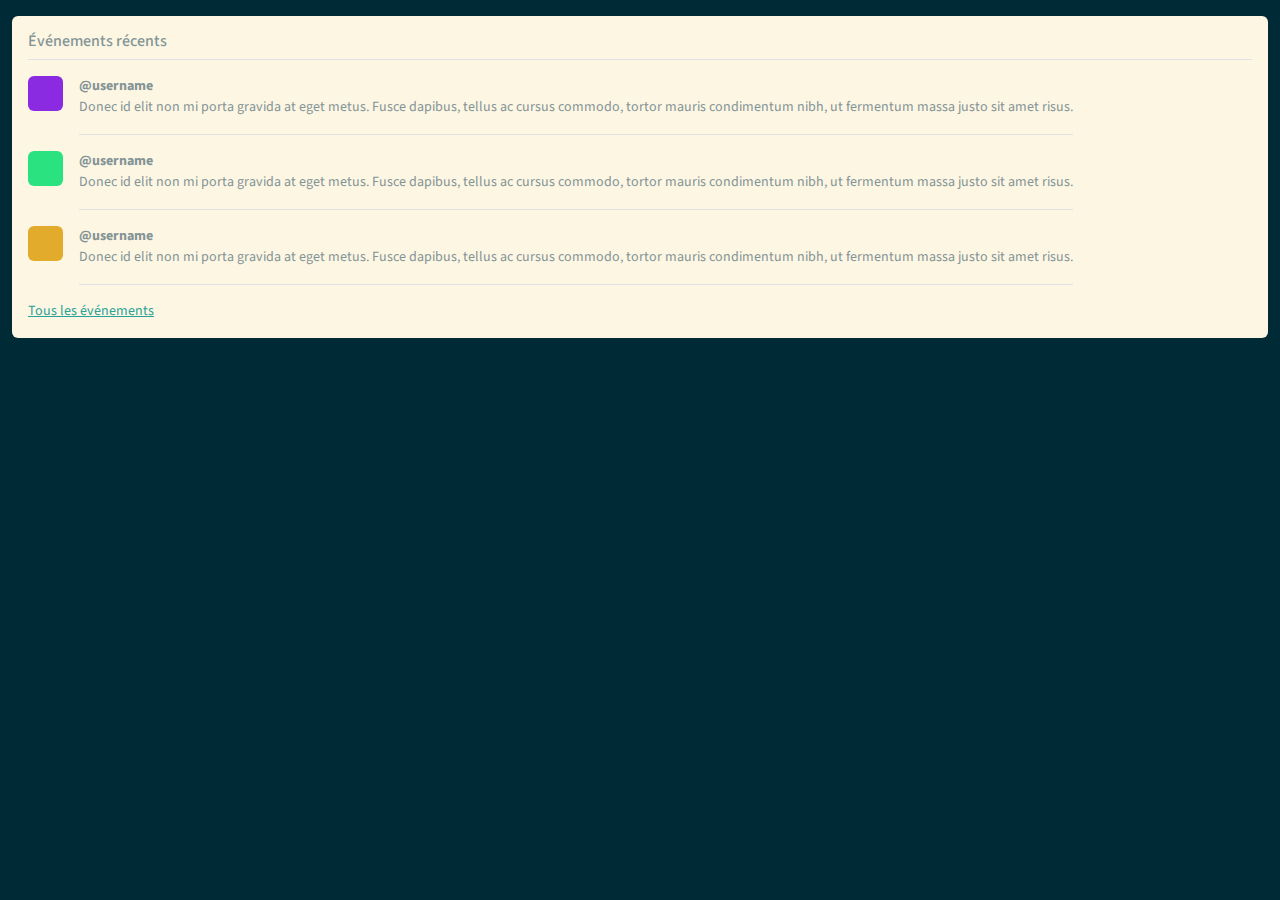
==== elements/cards_list_participents.html @ 17908b26 "card ok" ====
<!DOCTYPE html>
<html lang="fr">

<head>
  <meta charset="UTF-8">
  <meta http-equiv="X-UA-Compatible" content="IE=edge">
  <meta name="viewport" content="width=device-width, initial-scale=1.0">
  <link rel="stylesheet" href="../style.css">
  <title>Liste des participants</title>
</head>

<body>
  <div class="container-fluid">
    <div class="my-3 p-3 bg-light rounded box-shadow">
      <h6 class="border-bottom border-gray pb-2 mb-0">Événements récents</h6>
      <div class="media text-muted pt-3 d-flex">
        <div class="mr-2 rounded" style="width: 35px;height: 35px;background-color: blueviolet;">
        </div>
        <p class="media-body pb-3 mb-0 ms-3 small lh-125 border-bottom border-gray">
          <strong class="d-block text-gray-dark">@username</strong>
          Donec id elit non mi porta gravida at eget metus. Fusce dapibus, tellus ac cursus commodo, tortor mauris condimentum nibh, ut fermentum massa justo sit amet risus.
        </p>
      </div>
      <div class="media text-muted pt-3 d-flex">
        <div class="mr-2 rounded" style="width: 35px;height: 35px;background-color: rgb(43, 226, 128);">
        </div>
        <p class="media-body pb-3 mb-0 ms-3 small lh-125 border-bottom border-gray">
          <strong class="d-block text-gray-dark">@username</strong>
          Donec id elit non mi porta gravida at eget metus. Fusce dapibus, tellus ac cursus commodo, tortor mauris condimentum nibh, ut fermentum massa justo sit amet risus.
        </p>
      </div>
      <div class="media text-muted pt-3 d-flex">
        <div class="mr-2 rounded" style="width: 35px;height: 35px;background-color: rgb(226, 171, 43);">
        </div>
        <p class="media-body pb-3 mb-0 ms-3 small lh-125 border-bottom border-gray">
          <strong class="d-block text-gray-dark">@username</strong>
          Donec id elit non mi porta gravida at eget metus. Fusce dapibus, tellus ac cursus commodo, tortor mauris condimentum nibh, ut fermentum massa justo sit amet risus.
        </p>
      </div>
      <small class="d-block text-right mt-3">
        <a href="#">Tous les événements</a>
      </small>
    </div>
  </div>


  <script src="https://cdn.jsdelivr.net/npm/bootstrap@5.3.0-alpha1/dist/js/bootstrap.bundle.min.js"
    integrity="sha384-w76AqPfDkMBDXo30jS1Sgez6pr3x5MlQ1ZAGC+nuZB+EYdgRZgiwxhTBTkF7CXvN"
    crossorigin="anonymous"></script>
</body>

</html>
---- style.css ----
@charset "UTF-8";/*!
 * Bootswatch v5.2.3 (https://bootswatch.com)
 * Theme: solar
 * Copyright 2012-2022 Thomas Park
 * Licensed under MIT
 * Based on Bootstrap
*//*!
 * Bootstrap  v5.2.3 (https://getbootstrap.com/)
 * Copyright 2011-2022 The Bootstrap Authors
 * Copyright 2011-2022 Twitter, Inc.
 * Licensed under MIT (https://github.com/twbs/bootstrap/blob/main/LICENSE)
 */@import url(https://fonts.googleapis.com/css2?family=Source+Sans+Pro:wght@400;600;700&display=swap);:root{--bs-blue:#b58900;--bs-indigo:#6610f2;--bs-purple:#6f42c1;--bs-pink:#e83e8c;--bs-red:#d33682;--bs-orange:#fd7e14;--bs-yellow:#cb4b16;--bs-green:#2aa198;--bs-teal:#20c997;--bs-cyan:#268bd2;--bs-black:#000;--bs-white:#fff;--bs-gray:#839496;--bs-gray-dark:#073642;--bs-gray-100:#fdf6e3;--bs-gray-200:#eee8d5;--bs-gray-300:#dee2e6;--bs-gray-400:#ced4da;--bs-gray-500:#adb5bd;--bs-gray-600:#839496;--bs-gray-700:#495057;--bs-gray-800:#073642;--bs-gray-900:#002b36;--bs-primary:#b58900;--bs-secondary:#839496;--bs-success:#2aa198;--bs-info:#268bd2;--bs-warning:#cb4b16;--bs-danger:#d33682;--bs-light:#fdf6e3;--bs-dark:#073642;--bs-primary-rgb:181,137,0;--bs-secondary-rgb:131,148,150;--bs-success-rgb:42,161,152;--bs-info-rgb:38,139,210;--bs-warning-rgb:203,75,22;--bs-danger-rgb:211,54,130;--bs-light-rgb:253,246,227;--bs-dark-rgb:7,54,66;--bs-white-rgb:255,255,255;--bs-black-rgb:0,0,0;--bs-body-color-rgb:131,148,150;--bs-body-bg-rgb:0,43,54;--bs-font-sans-serif:"Source Sans Pro",-apple-system,BlinkMacSystemFont,"Segoe UI",Roboto,"Helvetica Neue",Arial,sans-serif,"Apple Color Emoji","Segoe UI Emoji","Segoe UI Symbol";--bs-font-monospace:SFMono-Regular,Menlo,Monaco,Consolas,"Liberation Mono","Courier New",monospace;--bs-gradient:linear-gradient(180deg, rgba(255, 255, 255, 0.15), rgba(255, 255, 255, 0));--bs-body-font-family:var(--bs-font-sans-serif);--bs-body-font-size:1rem;--bs-body-font-weight:400;--bs-body-line-height:1.5;--bs-body-color:#839496;--bs-body-bg:#002b36;--bs-border-width:1px;--bs-border-style:solid;--bs-border-color:#dee2e6;--bs-border-color-translucent:rgba(0, 0, 0, 0.175);--bs-border-radius:0.375rem;--bs-border-radius-sm:0.25rem;--bs-border-radius-lg:0.5rem;--bs-border-radius-xl:1rem;--bs-border-radius-2xl:2rem;--bs-border-radius-pill:50rem;--bs-link-color:#2aa198;--bs-link-hover-color:#2aa198;--bs-code-color:#e83e8c;--bs-highlight-bg:#f5dbd0}*,::after,::before{box-sizing:border-box}@media (prefers-reduced-motion:no-preference){:root{scroll-behavior:smooth}}body{margin:0;font-family:var(--bs-body-font-family);font-size:var(--bs-body-font-size);font-weight:var(--bs-body-font-weight);line-height:var(--bs-body-line-height);color:var(--bs-body-color);text-align:var(--bs-body-text-align);background-color:var(--bs-body-bg);-webkit-text-size-adjust:100%;-webkit-tap-highlight-color:transparent}hr{margin:1rem 0;color:inherit;border:0;border-top:1px solid;opacity:.25}.h1,.h2,.h3,.h4,.h5,.h6,h1,h2,h3,h4,h5,h6{margin-top:0;margin-bottom:.5rem;font-weight:500;line-height:1.2}.h1,h1{font-size:calc(1.375rem + 1.5vw)}@media (min-width:1200px){.h1,h1{font-size:2.5rem}}.h2,h2{font-size:calc(1.325rem + .9vw)}@media (min-width:1200px){.h2,h2{font-size:2rem}}.h3,h3{font-size:calc(1.3rem + .6vw)}@media (min-width:1200px){.h3,h3{font-size:1.75rem}}.h4,h4{font-size:calc(1.275rem + .3vw)}@media (min-width:1200px){.h4,h4{font-size:1.5rem}}.h5,h5{font-size:1.25rem}.h6,h6{font-size:1rem}p{margin-top:0;margin-bottom:1rem}abbr[title]{-webkit-text-decoration:underline dotted;text-decoration:underline dotted;cursor:help;-webkit-text-decoration-skip-ink:none;text-decoration-skip-ink:none}address{margin-bottom:1rem;font-style:normal;line-height:inherit}ol,ul{padding-left:2rem}dl,ol,ul{margin-top:0;margin-bottom:1rem}ol ol,ol ul,ul ol,ul ul{margin-bottom:0}dt{font-weight:700}dd{margin-bottom:.5rem;margin-left:0}blockquote{margin:0 0 1rem}b,strong{font-weight:bolder}.small,small{font-size:.875em}.mark,mark{padding:.1875em;background-color:var(--bs-highlight-bg)}sub,sup{position:relative;font-size:.75em;line-height:0;vertical-align:baseline}sub{bottom:-.25em}sup{top:-.5em}a{color:var(--bs-link-color);text-decoration:underline}a:hover{color:var(--bs-link-hover-color)}a:not([href]):not([class]),a:not([href]):not([class]):hover{color:inherit;text-decoration:none}code,kbd,pre,samp{font-family:var(--bs-font-monospace);font-size:1em}pre{display:block;margin-top:0;margin-bottom:1rem;overflow:auto;font-size:.875em;color:inherit}pre code{font-size:inherit;color:inherit;word-break:normal}code{font-size:.875em;color:var(--bs-code-color);word-wrap:break-word}a>code{color:inherit}kbd{padding:.1875rem .375rem;font-size:.875em;color:var(--bs-body-bg);background-color:var(--bs-body-color);border-radius:.25rem}kbd kbd{padding:0;font-size:1em}figure{margin:0 0 1rem}img,svg{vertical-align:middle}table{caption-side:bottom;border-collapse:collapse}caption{padding-top:.5rem;padding-bottom:.5rem;color:#839496;text-align:left}th{text-align:inherit;text-align:-webkit-match-parent}tbody,td,tfoot,th,thead,tr{border-color:inherit;border-style:solid;border-width:0}label{display:inline-block}button{border-radius:0}button:focus:not(:focus-visible){outline:0}button,input,optgroup,select,textarea{margin:0;font-family:inherit;font-size:inherit;line-height:inherit}button,select{text-transform:none}[role=button]{cursor:pointer}select{word-wrap:normal}select:disabled{opacity:1}[list]:not([type=date]):not([type=datetime-local]):not([type=month]):not([type=week]):not([type=time])::-webkit-calendar-picker-indicator{display:none!important}[type=button],[type=reset],[type=submit],button{-webkit-appearance:button}[type=button]:not(:disabled),[type=reset]:not(:disabled),[type=submit]:not(:disabled),button:not(:disabled){cursor:pointer}::-moz-focus-inner{padding:0;border-style:none}textarea{resize:vertical}fieldset{min-width:0;padding:0;margin:0;border:0}legend{float:left;width:100%;padding:0;margin-bottom:.5rem;font-size:calc(1.275rem + .3vw);line-height:inherit}@media (min-width:1200px){legend{font-size:1.5rem}}legend+*{clear:left}::-webkit-datetime-edit-day-field,::-webkit-datetime-edit-fields-wrapper,::-webkit-datetime-edit-hour-field,::-webkit-datetime-edit-minute,::-webkit-datetime-edit-month-field,::-webkit-datetime-edit-text,::-webkit-datetime-edit-year-field{padding:0}::-webkit-inner-spin-button{height:auto}[type=search]{outline-offset:-2px;-webkit-appearance:textfield}::-webkit-search-decoration{-webkit-appearance:none}::-webkit-color-swatch-wrapper{padding:0}::-webkit-file-upload-button{font:inherit;-webkit-appearance:button}::file-selector-button{font:inherit;-webkit-appearance:button}output{display:inline-block}iframe{border:0}summary{display:list-item;cursor:pointer}progress{vertical-align:baseline}[hidden]{display:none!important}.lead{font-size:1.25rem;font-weight:300}.display-1{font-size:calc(1.625rem + 4.5vw);font-weight:300;line-height:1.2}@media (min-width:1200px){.display-1{font-size:5rem}}.display-2{font-size:calc(1.575rem + 3.9vw);font-weight:300;line-height:1.2}@media (min-width:1200px){.display-2{font-size:4.5rem}}.display-3{font-size:calc(1.525rem + 3.3vw);font-weight:300;line-height:1.2}@media (min-width:1200px){.display-3{font-size:4rem}}.display-4{font-size:calc(1.475rem + 2.7vw);font-weight:300;line-height:1.2}@media (min-width:1200px){.display-4{font-size:3.5rem}}.display-5{font-size:calc(1.425rem + 2.1vw);font-weight:300;line-height:1.2}@media (min-width:1200px){.display-5{font-size:3rem}}.display-6{font-size:calc(1.375rem + 1.5vw);font-weight:300;line-height:1.2}@media (min-width:1200px){.display-6{font-size:2.5rem}}.list-unstyled{padding-left:0;list-style:none}.list-inline{padding-left:0;list-style:none}.list-inline-item{display:inline-block}.list-inline-item:not(:last-child){margin-right:.5rem}.initialism{font-size:.875em;text-transform:uppercase}.blockquote{margin-bottom:1rem;font-size:1.25rem}.blockquote>:last-child{margin-bottom:0}.blockquote-footer{margin-top:-1rem;margin-bottom:1rem;font-size:.875em;color:#839496}.blockquote-footer::before{content:"— "}.img-fluid{max-width:100%;height:auto}.img-thumbnail{padding:.25rem;background-color:#002b36;border:1px solid var(--bs-border-color);border-radius:.375rem;max-width:100%;height:auto}.figure{display:inline-block}.figure-img{margin-bottom:.5rem;line-height:1}.figure-caption{font-size:.875em;color:#839496}.container,.container-fluid,.container-lg,.container-md,.container-sm,.container-xl,.container-xxl{--bs-gutter-x:1.5rem;--bs-gutter-y:0;width:100%;padding-right:calc(var(--bs-gutter-x) * .5);padding-left:calc(var(--bs-gutter-x) * .5);margin-right:auto;margin-left:auto}@media (min-width:576px){.container,.container-sm{max-width:540px}}@media (min-width:768px){.container,.container-md,.container-sm{max-width:720px}}@media (min-width:992px){.container,.container-lg,.container-md,.container-sm{max-width:960px}}@media (min-width:1200px){.container,.container-lg,.container-md,.container-sm,.container-xl{max-width:1140px}}@media (min-width:1400px){.container,.container-lg,.container-md,.container-sm,.container-xl,.container-xxl{max-width:1320px}}.row{--bs-gutter-x:1.5rem;--bs-gutter-y:0;display:flex;flex-wrap:wrap;margin-top:calc(-1 * var(--bs-gutter-y));margin-right:calc(-.5 * var(--bs-gutter-x));margin-left:calc(-.5 * var(--bs-gutter-x))}.row>*{flex-shrink:0;width:100%;max-width:100%;padding-right:calc(var(--bs-gutter-x) * .5);padding-left:calc(var(--bs-gutter-x) * .5);margin-top:var(--bs-gutter-y)}.col{flex:1 0 0%}.row-cols-auto>*{flex:0 0 auto;width:auto}.row-cols-1>*{flex:0 0 auto;width:100%}.row-cols-2>*{flex:0 0 auto;width:50%}.row-cols-3>*{flex:0 0 auto;width:33.3333333333%}.row-cols-4>*{flex:0 0 auto;width:25%}.row-cols-5>*{flex:0 0 auto;width:20%}.row-cols-6>*{flex:0 0 auto;width:16.6666666667%}.col-auto{flex:0 0 auto;width:auto}.col-1{flex:0 0 auto;width:8.33333333%}.col-2{flex:0 0 auto;width:16.66666667%}.col-3{flex:0 0 auto;width:25%}.col-4{flex:0 0 auto;width:33.33333333%}.col-5{flex:0 0 auto;width:41.66666667%}.col-6{flex:0 0 auto;width:50%}.col-7{flex:0 0 auto;width:58.33333333%}.col-8{flex:0 0 auto;width:66.66666667%}.col-9{flex:0 0 auto;width:75%}.col-10{flex:0 0 auto;width:83.33333333%}.col-11{flex:0 0 auto;width:91.66666667%}.col-12{flex:0 0 auto;width:100%}.offset-1{margin-left:8.33333333%}.offset-2{margin-left:16.66666667%}.offset-3{margin-left:25%}.offset-4{margin-left:33.33333333%}.offset-5{margin-left:41.66666667%}.offset-6{margin-left:50%}.offset-7{margin-left:58.33333333%}.offset-8{margin-left:66.66666667%}.offset-9{margin-left:75%}.offset-10{margin-left:83.33333333%}.offset-11{margin-left:91.66666667%}.g-0,.gx-0{--bs-gutter-x:0}.g-0,.gy-0{--bs-gutter-y:0}.g-1,.gx-1{--bs-gutter-x:0.25rem}.g-1,.gy-1{--bs-gutter-y:0.25rem}.g-2,.gx-2{--bs-gutter-x:0.5rem}.g-2,.gy-2{--bs-gutter-y:0.5rem}.g-3,.gx-3{--bs-gutter-x:1rem}.g-3,.gy-3{--bs-gutter-y:1rem}.g-4,.gx-4{--bs-gutter-x:1.5rem}.g-4,.gy-4{--bs-gutter-y:1.5rem}.g-5,.gx-5{--bs-gutter-x:3rem}.g-5,.gy-5{--bs-gutter-y:3rem}@media (min-width:576px){.col-sm{flex:1 0 0%}.row-cols-sm-auto>*{flex:0 0 auto;width:auto}.row-cols-sm-1>*{flex:0 0 auto;width:100%}.row-cols-sm-2>*{flex:0 0 auto;width:50%}.row-cols-sm-3>*{flex:0 0 auto;width:33.3333333333%}.row-cols-sm-4>*{flex:0 0 auto;width:25%}.row-cols-sm-5>*{flex:0 0 auto;width:20%}.row-cols-sm-6>*{flex:0 0 auto;width:16.6666666667%}.col-sm-auto{flex:0 0 auto;width:auto}.col-sm-1{flex:0 0 auto;width:8.33333333%}.col-sm-2{flex:0 0 auto;width:16.66666667%}.col-sm-3{flex:0 0 auto;width:25%}.col-sm-4{flex:0 0 auto;width:33.33333333%}.col-sm-5{flex:0 0 auto;width:41.66666667%}.col-sm-6{flex:0 0 auto;width:50%}.col-sm-7{flex:0 0 auto;width:58.33333333%}.col-sm-8{flex:0 0 auto;width:66.66666667%}.col-sm-9{flex:0 0 auto;width:75%}.col-sm-10{flex:0 0 auto;width:83.33333333%}.col-sm-11{flex:0 0 auto;width:91.66666667%}.col-sm-12{flex:0 0 auto;width:100%}.offset-sm-0{margin-left:0}.offset-sm-1{margin-left:8.33333333%}.offset-sm-2{margin-left:16.66666667%}.offset-sm-3{margin-left:25%}.offset-sm-4{margin-left:33.33333333%}.offset-sm-5{margin-left:41.66666667%}.offset-sm-6{margin-left:50%}.offset-sm-7{margin-left:58.33333333%}.offset-sm-8{margin-left:66.66666667%}.offset-sm-9{margin-left:75%}.offset-sm-10{margin-left:83.33333333%}.offset-sm-11{margin-left:91.66666667%}.g-sm-0,.gx-sm-0{--bs-gutter-x:0}.g-sm-0,.gy-sm-0{--bs-gutter-y:0}.g-sm-1,.gx-sm-1{--bs-gutter-x:0.25rem}.g-sm-1,.gy-sm-1{--bs-gutter-y:0.25rem}.g-sm-2,.gx-sm-2{--bs-gutter-x:0.5rem}.g-sm-2,.gy-sm-2{--bs-gutter-y:0.5rem}.g-sm-3,.gx-sm-3{--bs-gutter-x:1rem}.g-sm-3,.gy-sm-3{--bs-gutter-y:1rem}.g-sm-4,.gx-sm-4{--bs-gutter-x:1.5rem}.g-sm-4,.gy-sm-4{--bs-gutter-y:1.5rem}.g-sm-5,.gx-sm-5{--bs-gutter-x:3rem}.g-sm-5,.gy-sm-5{--bs-gutter-y:3rem}}@media (min-width:768px){.col-md{flex:1 0 0%}.row-cols-md-auto>*{flex:0 0 auto;width:auto}.row-cols-md-1>*{flex:0 0 auto;width:100%}.row-cols-md-2>*{flex:0 0 auto;width:50%}.row-cols-md-3>*{flex:0 0 auto;width:33.3333333333%}.row-cols-md-4>*{flex:0 0 auto;width:25%}.row-cols-md-5>*{flex:0 0 auto;width:20%}.row-cols-md-6>*{flex:0 0 auto;width:16.6666666667%}.col-md-auto{flex:0 0 auto;width:auto}.col-md-1{flex:0 0 auto;width:8.33333333%}.col-md-2{flex:0 0 auto;width:16.66666667%}.col-md-3{flex:0 0 auto;width:25%}.col-md-4{flex:0 0 auto;width:33.33333333%}.col-md-5{flex:0 0 auto;width:41.66666667%}.col-md-6{flex:0 0 auto;width:50%}.col-md-7{flex:0 0 auto;width:58.33333333%}.col-md-8{flex:0 0 auto;width:66.66666667%}.col-md-9{flex:0 0 auto;width:75%}.col-md-10{flex:0 0 auto;width:83.33333333%}.col-md-11{flex:0 0 auto;width:91.66666667%}.col-md-12{flex:0 0 auto;width:100%}.offset-md-0{margin-left:0}.offset-md-1{margin-left:8.33333333%}.offset-md-2{margin-left:16.66666667%}.offset-md-3{margin-left:25%}.offset-md-4{margin-left:33.33333333%}.offset-md-5{margin-left:41.66666667%}.offset-md-6{margin-left:50%}.offset-md-7{margin-left:58.33333333%}.offset-md-8{margin-left:66.66666667%}.offset-md-9{margin-left:75%}.offset-md-10{margin-left:83.33333333%}.offset-md-11{margin-left:91.66666667%}.g-md-0,.gx-md-0{--bs-gutter-x:0}.g-md-0,.gy-md-0{--bs-gutter-y:0}.g-md-1,.gx-md-1{--bs-gutter-x:0.25rem}.g-md-1,.gy-md-1{--bs-gutter-y:0.25rem}.g-md-2,.gx-md-2{--bs-gutter-x:0.5rem}.g-md-2,.gy-md-2{--bs-gutter-y:0.5rem}.g-md-3,.gx-md-3{--bs-gutter-x:1rem}.g-md-3,.gy-md-3{--bs-gutter-y:1rem}.g-md-4,.gx-md-4{--bs-gutter-x:1.5rem}.g-md-4,.gy-md-4{--bs-gutter-y:1.5rem}.g-md-5,.gx-md-5{--bs-gutter-x:3rem}.g-md-5,.gy-md-5{--bs-gutter-y:3rem}}@media (min-width:992px){.col-lg{flex:1 0 0%}.row-cols-lg-auto>*{flex:0 0 auto;width:auto}.row-cols-lg-1>*{flex:0 0 auto;width:100%}.row-cols-lg-2>*{flex:0 0 auto;width:50%}.row-cols-lg-3>*{flex:0 0 auto;width:33.3333333333%}.row-cols-lg-4>*{flex:0 0 auto;width:25%}.row-cols-lg-5>*{flex:0 0 auto;width:20%}.row-cols-lg-6>*{flex:0 0 auto;width:16.6666666667%}.col-lg-auto{flex:0 0 auto;width:auto}.col-lg-1{flex:0 0 auto;width:8.33333333%}.col-lg-2{flex:0 0 auto;width:16.66666667%}.col-lg-3{flex:0 0 auto;width:25%}.col-lg-4{flex:0 0 auto;width:33.33333333%}.col-lg-5{flex:0 0 auto;width:41.66666667%}.col-lg-6{flex:0 0 auto;width:50%}.col-lg-7{flex:0 0 auto;width:58.33333333%}.col-lg-8{flex:0 0 auto;width:66.66666667%}.col-lg-9{flex:0 0 auto;width:75%}.col-lg-10{flex:0 0 auto;width:83.33333333%}.col-lg-11{flex:0 0 auto;width:91.66666667%}.col-lg-12{flex:0 0 auto;width:100%}.offset-lg-0{margin-left:0}.offset-lg-1{margin-left:8.33333333%}.offset-lg-2{margin-left:16.66666667%}.offset-lg-3{margin-left:25%}.offset-lg-4{margin-left:33.33333333%}.offset-lg-5{margin-left:41.66666667%}.offset-lg-6{margin-left:50%}.offset-lg-7{margin-left:58.33333333%}.offset-lg-8{margin-left:66.66666667%}.offset-lg-9{margin-left:75%}.offset-lg-10{margin-left:83.33333333%}.offset-lg-11{margin-left:91.66666667%}.g-lg-0,.gx-lg-0{--bs-gutter-x:0}.g-lg-0,.gy-lg-0{--bs-gutter-y:0}.g-lg-1,.gx-lg-1{--bs-gutter-x:0.25rem}.g-lg-1,.gy-lg-1{--bs-gutter-y:0.25rem}.g-lg-2,.gx-lg-2{--bs-gutter-x:0.5rem}.g-lg-2,.gy-lg-2{--bs-gutter-y:0.5rem}.g-lg-3,.gx-lg-3{--bs-gutter-x:1rem}.g-lg-3,.gy-lg-3{--bs-gutter-y:1rem}.g-lg-4,.gx-lg-4{--bs-gutter-x:1.5rem}.g-lg-4,.gy-lg-4{--bs-gutter-y:1.5rem}.g-lg-5,.gx-lg-5{--bs-gutter-x:3rem}.g-lg-5,.gy-lg-5{--bs-gutter-y:3rem}}@media (min-width:1200px){.col-xl{flex:1 0 0%}.row-cols-xl-auto>*{flex:0 0 auto;width:auto}.row-cols-xl-1>*{flex:0 0 auto;width:100%}.row-cols-xl-2>*{flex:0 0 auto;width:50%}.row-cols-xl-3>*{flex:0 0 auto;width:33.3333333333%}.row-cols-xl-4>*{flex:0 0 auto;width:25%}.row-cols-xl-5>*{flex:0 0 auto;width:20%}.row-cols-xl-6>*{flex:0 0 auto;width:16.6666666667%}.col-xl-auto{flex:0 0 auto;width:auto}.col-xl-1{flex:0 0 auto;width:8.33333333%}.col-xl-2{flex:0 0 auto;width:16.66666667%}.col-xl-3{flex:0 0 auto;width:25%}.col-xl-4{flex:0 0 auto;width:33.33333333%}.col-xl-5{flex:0 0 auto;width:41.66666667%}.col-xl-6{flex:0 0 auto;width:50%}.col-xl-7{flex:0 0 auto;width:58.33333333%}.col-xl-8{flex:0 0 auto;width:66.66666667%}.col-xl-9{flex:0 0 auto;width:75%}.col-xl-10{flex:0 0 auto;width:83.33333333%}.col-xl-11{flex:0 0 auto;width:91.66666667%}.col-xl-12{flex:0 0 auto;width:100%}.offset-xl-0{margin-left:0}.offset-xl-1{margin-left:8.33333333%}.offset-xl-2{margin-left:16.66666667%}.offset-xl-3{margin-left:25%}.offset-xl-4{margin-left:33.33333333%}.offset-xl-5{margin-left:41.66666667%}.offset-xl-6{margin-left:50%}.offset-xl-7{margin-left:58.33333333%}.offset-xl-8{margin-left:66.66666667%}.offset-xl-9{margin-left:75%}.offset-xl-10{margin-left:83.33333333%}.offset-xl-11{margin-left:91.66666667%}.g-xl-0,.gx-xl-0{--bs-gutter-x:0}.g-xl-0,.gy-xl-0{--bs-gutter-y:0}.g-xl-1,.gx-xl-1{--bs-gutter-x:0.25rem}.g-xl-1,.gy-xl-1{--bs-gutter-y:0.25rem}.g-xl-2,.gx-xl-2{--bs-gutter-x:0.5rem}.g-xl-2,.gy-xl-2{--bs-gutter-y:0.5rem}.g-xl-3,.gx-xl-3{--bs-gutter-x:1rem}.g-xl-3,.gy-xl-3{--bs-gutter-y:1rem}.g-xl-4,.gx-xl-4{--bs-gutter-x:1.5rem}.g-xl-4,.gy-xl-4{--bs-gutter-y:1.5rem}.g-xl-5,.gx-xl-5{--bs-gutter-x:3rem}.g-xl-5,.gy-xl-5{--bs-gutter-y:3rem}}@media (min-width:1400px){.col-xxl{flex:1 0 0%}.row-cols-xxl-auto>*{flex:0 0 auto;width:auto}.row-cols-xxl-1>*{flex:0 0 auto;width:100%}.row-cols-xxl-2>*{flex:0 0 auto;width:50%}.row-cols-xxl-3>*{flex:0 0 auto;width:33.3333333333%}.row-cols-xxl-4>*{flex:0 0 auto;width:25%}.row-cols-xxl-5>*{flex:0 0 auto;width:20%}.row-cols-xxl-6>*{flex:0 0 auto;width:16.6666666667%}.col-xxl-auto{flex:0 0 auto;width:auto}.col-xxl-1{flex:0 0 auto;width:8.33333333%}.col-xxl-2{flex:0 0 auto;width:16.66666667%}.col-xxl-3{flex:0 0 auto;width:25%}.col-xxl-4{flex:0 0 auto;width:33.33333333%}.col-xxl-5{flex:0 0 auto;width:41.66666667%}.col-xxl-6{flex:0 0 auto;width:50%}.col-xxl-7{flex:0 0 auto;width:58.33333333%}.col-xxl-8{flex:0 0 auto;width:66.66666667%}.col-xxl-9{flex:0 0 auto;width:75%}.col-xxl-10{flex:0 0 auto;width:83.33333333%}.col-xxl-11{flex:0 0 auto;width:91.66666667%}.col-xxl-12{flex:0 0 auto;width:100%}.offset-xxl-0{margin-left:0}.offset-xxl-1{margin-left:8.33333333%}.offset-xxl-2{margin-left:16.66666667%}.offset-xxl-3{margin-left:25%}.offset-xxl-4{margin-left:33.33333333%}.offset-xxl-5{margin-left:41.66666667%}.offset-xxl-6{margin-left:50%}.offset-xxl-7{margin-left:58.33333333%}.offset-xxl-8{margin-left:66.66666667%}.offset-xxl-9{margin-left:75%}.offset-xxl-10{margin-left:83.33333333%}.offset-xxl-11{margin-left:91.66666667%}.g-xxl-0,.gx-xxl-0{--bs-gutter-x:0}.g-xxl-0,.gy-xxl-0{--bs-gutter-y:0}.g-xxl-1,.gx-xxl-1{--bs-gutter-x:0.25rem}.g-xxl-1,.gy-xxl-1{--bs-gutter-y:0.25rem}.g-xxl-2,.gx-xxl-2{--bs-gutter-x:0.5rem}.g-xxl-2,.gy-xxl-2{--bs-gutter-y:0.5rem}.g-xxl-3,.gx-xxl-3{--bs-gutter-x:1rem}.g-xxl-3,.gy-xxl-3{--bs-gutter-y:1rem}.g-xxl-4,.gx-xxl-4{--bs-gutter-x:1.5rem}.g-xxl-4,.gy-xxl-4{--bs-gutter-y:1.5rem}.g-xxl-5,.gx-xxl-5{--bs-gutter-x:3rem}.g-xxl-5,.gy-xxl-5{--bs-gutter-y:3rem}}.table{--bs-table-color:var(--bs-body-color);--bs-table-bg:transparent;--bs-table-border-color:#073642;--bs-table-accent-bg:rgba(255, 255, 255, 0.05);--bs-table-striped-color:var(--bs-body-color);--bs-table-striped-bg:rgba(0, 0, 0, 0.05);--bs-table-active-color:var(--bs-body-color);--bs-table-active-bg:rgba(0, 0, 0, 0.1);--bs-table-hover-color:var(--bs-body-color);--bs-table-hover-bg:rgba(255, 255, 255, 0.075);width:100%;margin-bottom:1rem;color:var(--bs-table-color);vertical-align:top;border-color:var(--bs-table-border-color)}.table>:not(caption)>*>*{padding:.5rem .5rem;background-color:var(--bs-table-bg);border-bottom-width:1px;box-shadow:inset 0 0 0 9999px var(--bs-table-accent-bg)}.table>tbody{vertical-align:inherit}.table>thead{vertical-align:bottom}.table-group-divider{border-top:2px solid currentcolor}.caption-top{caption-side:top}.table-sm>:not(caption)>*>*{padding:.25rem .25rem}.table-bordered>:not(caption)>*{border-width:1px 0}.table-bordered>:not(caption)>*>*{border-width:0 1px}.table-borderless>:not(caption)>*>*{border-bottom-width:0}.table-borderless>:not(:first-child){border-top-width:0}.table-striped>tbody>tr:nth-of-type(odd)>*{--bs-table-accent-bg:var(--bs-table-striped-bg);color:var(--bs-table-striped-color)}.table-striped-columns>:not(caption)>tr>:nth-child(even){--bs-table-accent-bg:var(--bs-table-striped-bg);color:var(--bs-table-striped-color)}.table-active{--bs-table-accent-bg:var(--bs-table-active-bg);color:var(--bs-table-active-color)}.table-hover>tbody>tr:hover>*{--bs-table-accent-bg:var(--bs-table-hover-bg);color:var(--bs-table-hover-color)}.table-primary{--bs-table-color:#fff;--bs-table-bg:#b58900;--bs-table-border-color:#bc951a;--bs-table-striped-bg:#b98f0d;--bs-table-striped-color:#fff;--bs-table-active-bg:#bc951a;--bs-table-active-color:#fff;--bs-table-hover-bg:#bb9213;--bs-table-hover-color:#fff;color:var(--bs-table-color);border-color:var(--bs-table-border-color)}.table-secondary{--bs-table-color:#fff;--bs-table-bg:#839496;--bs-table-border-color:#8f9fa1;--bs-table-striped-bg:#89999b;--bs-table-striped-color:#fff;--bs-table-active-bg:#8f9fa1;--bs-table-active-color:#fff;--bs-table-hover-bg:#8c9c9e;--bs-table-hover-color:#fff;color:var(--bs-table-color);border-color:var(--bs-table-border-color)}.table-success{--bs-table-color:#fff;--bs-table-bg:#2aa198;--bs-table-border-color:#3faaa2;--bs-table-striped-bg:#35a69d;--bs-table-striped-color:#fff;--bs-table-active-bg:#3faaa2;--bs-table-active-color:#fff;--bs-table-hover-bg:#3aa8a0;--bs-table-hover-color:#fff;color:var(--bs-table-color);border-color:var(--bs-table-border-color)}.table-info{--bs-table-color:#fff;--bs-table-bg:#268bd2;--bs-table-border-color:#3c97d7;--bs-table-striped-bg:#3191d4;--bs-table-striped-color:#fff;--bs-table-active-bg:#3c97d7;--bs-table-active-color:#fff;--bs-table-hover-bg:#3694d5;--bs-table-hover-color:#fff;color:var(--bs-table-color);border-color:var(--bs-table-border-color)}.table-warning{--bs-table-color:#fff;--bs-table-bg:#cb4b16;--bs-table-border-color:#d05d2d;--bs-table-striped-bg:#ce5422;--bs-table-striped-color:#fff;--bs-table-active-bg:#d05d2d;--bs-table-active-color:#fff;--bs-table-hover-bg:#cf5927;--bs-table-hover-color:#fff;color:var(--bs-table-color);border-color:var(--bs-table-border-color)}.table-danger{--bs-table-color:#fff;--bs-table-bg:#d33682;--bs-table-border-color:#d74a8f;--bs-table-striped-bg:#d54088;--bs-table-striped-color:#fff;--bs-table-active-bg:#d74a8f;--bs-table-active-color:#fff;--bs-table-hover-bg:#d6458b;--bs-table-hover-color:#fff;color:var(--bs-table-color);border-color:var(--bs-table-border-color)}.table-light{--bs-table-color:#000;--bs-table-bg:#fdf6e3;--bs-table-border-color:#e4ddcc;--bs-table-striped-bg:#f0ead8;--bs-table-striped-color:#000;--bs-table-active-bg:#e4ddcc;--bs-table-active-color:#000;--bs-table-hover-bg:#eae4d2;--bs-table-hover-color:#000;color:var(--bs-table-color);border-color:var(--bs-table-border-color)}.table-dark{--bs-table-color:#fff;--bs-table-bg:#073642;--bs-table-border-color:#204a55;--bs-table-striped-bg:#13404b;--bs-table-striped-color:#fff;--bs-table-active-bg:#204a55;--bs-table-active-color:#fff;--bs-table-hover-bg:#1a4550;--bs-table-hover-color:#fff;color:var(--bs-table-color);border-color:var(--bs-table-border-color)}.table-responsive{overflow-x:auto;-webkit-overflow-scrolling:touch}@media (max-width:575.98px){.table-responsive-sm{overflow-x:auto;-webkit-overflow-scrolling:touch}}@media (max-width:767.98px){.table-responsive-md{overflow-x:auto;-webkit-overflow-scrolling:touch}}@media (max-width:991.98px){.table-responsive-lg{overflow-x:auto;-webkit-overflow-scrolling:touch}}@media (max-width:1199.98px){.table-responsive-xl{overflow-x:auto;-webkit-overflow-scrolling:touch}}@media (max-width:1399.98px){.table-responsive-xxl{overflow-x:auto;-webkit-overflow-scrolling:touch}}.form-label{margin-bottom:.5rem}.col-form-label{padding-top:calc(.375rem + 1px);padding-bottom:calc(.375rem + 1px);margin-bottom:0;font-size:inherit;line-height:1.5}.col-form-label-lg{padding-top:calc(.5rem + 1px);padding-bottom:calc(.5rem + 1px);font-size:1.25rem}.col-form-label-sm{padding-top:calc(.25rem + 1px);padding-bottom:calc(.25rem + 1px);font-size:.875rem}.form-text{margin-top:.25rem;font-size:.875em;color:#839496}.form-control{display:block;width:100%;padding:.375rem .75rem;font-size:1rem;font-weight:400;line-height:1.5;color:#073642;background-color:#a9bdbd;background-clip:padding-box;border:1px solid rgba(0,0,0,.15);-webkit-appearance:none;-moz-appearance:none;appearance:none;border-radius:.375rem;transition:border-color .15s ease-in-out,box-shadow .15s ease-in-out}@media (prefers-reduced-motion:reduce){.form-control{transition:none}}.form-control[type=file]{overflow:hidden}.form-control[type=file]:not(:disabled):not([readonly]){cursor:pointer}.form-control:focus{color:#073642;background-color:#a9bdbd;border-color:#839ba1;outline:0;box-shadow:0 0 0 .25rem rgba(7,54,66,.25)}.form-control::-webkit-date-and-time-value{height:1.5em}.form-control::-moz-placeholder{color:#657b83;opacity:1}.form-control::placeholder{color:#657b83;opacity:1}.form-control:disabled{background-color:#657b83;opacity:1}.form-control::-webkit-file-upload-button{padding:.375rem .75rem;margin:-.375rem -.75rem;-webkit-margin-end:.75rem;margin-inline-end:.75rem;color:#839496;background-color:#073642;pointer-events:none;border-color:inherit;border-style:solid;border-width:0;border-inline-end-width:1px;border-radius:0;-webkit-transition:color .15s ease-in-out,background-color .15s ease-in-out,border-color .15s ease-in-out,box-shadow .15s ease-in-out;transition:color .15s ease-in-out,background-color .15s ease-in-out,border-color .15s ease-in-out,box-shadow .15s ease-in-out}.form-control::file-selector-button{padding:.375rem .75rem;margin:-.375rem -.75rem;-webkit-margin-end:.75rem;margin-inline-end:.75rem;color:#839496;background-color:#073642;pointer-events:none;border-color:inherit;border-style:solid;border-width:0;border-inline-end-width:1px;border-radius:0;transition:color .15s ease-in-out,background-color .15s ease-in-out,border-color .15s ease-in-out,box-shadow .15s ease-in-out}@media (prefers-reduced-motion:reduce){.form-control::-webkit-file-upload-button{-webkit-transition:none;transition:none}.form-control::file-selector-button{transition:none}}.form-control:hover:not(:disabled):not([readonly])::-webkit-file-upload-button{background-color:#07333f}.form-control:hover:not(:disabled):not([readonly])::file-selector-button{background-color:#07333f}.form-control-plaintext{display:block;width:100%;padding:.375rem 0;margin-bottom:0;line-height:1.5;color:#839496;background-color:transparent;border:solid transparent;border-width:1px 0}.form-control-plaintext:focus{outline:0}.form-control-plaintext.form-control-lg,.form-control-plaintext.form-control-sm{padding-right:0;padding-left:0}.form-control-sm{min-height:calc(1.5em + .5rem + 2px);padding:.25rem .5rem;font-size:.875rem;border-radius:.25rem}.form-control-sm::-webkit-file-upload-button{padding:.25rem .5rem;margin:-.25rem -.5rem;-webkit-margin-end:.5rem;margin-inline-end:.5rem}.form-control-sm::file-selector-button{padding:.25rem .5rem;margin:-.25rem -.5rem;-webkit-margin-end:.5rem;margin-inline-end:.5rem}.form-control-lg{min-height:calc(1.5em + 1rem + 2px);padding:.5rem 1rem;font-size:1.25rem;border-radius:.5rem}.form-control-lg::-webkit-file-upload-button{padding:.5rem 1rem;margin:-.5rem -1rem;-webkit-margin-end:1rem;margin-inline-end:1rem}.form-control-lg::file-selector-button{padding:.5rem 1rem;margin:-.5rem -1rem;-webkit-margin-end:1rem;margin-inline-end:1rem}textarea.form-control{min-height:calc(1.5em + .75rem + 2px)}textarea.form-control-sm{min-height:calc(1.5em + .5rem + 2px)}textarea.form-control-lg{min-height:calc(1.5em + 1rem + 2px)}.form-control-color{width:3rem;height:calc(1.5em + .75rem + 2px);padding:.375rem}.form-control-color:not(:disabled):not([readonly]){cursor:pointer}.form-control-color::-moz-color-swatch{border:0!important;border-radius:.375rem}.form-control-color::-webkit-color-swatch{border-radius:.375rem}.form-control-color.form-control-sm{height:calc(1.5em + .5rem + 2px)}.form-control-color.form-control-lg{height:calc(1.5em + 1rem + 2px)}.form-select{display:block;width:100%;padding:.375rem 2.25rem .375rem .75rem;-moz-padding-start:calc(0.75rem - 3px);font-size:1rem;font-weight:400;line-height:1.5;color:#073642;background-color:#a9bdbd;background-image:url("data:image/svg+xml,%3csvg xmlns='http://www.w3.org/2000/svg' viewBox='0 0 16 16'%3e%3cpath fill='none' stroke='%23073642' stroke-linecap='round' stroke-linejoin='round' stroke-width='2' d='m2 5 6 6 6-6'/%3e%3c/svg%3e");background-repeat:no-repeat;background-position:right .75rem center;background-size:16px 12px;border:1px solid rgba(0,0,0,.15);border-radius:.375rem;transition:border-color .15s ease-in-out,box-shadow .15s ease-in-out;-webkit-appearance:none;-moz-appearance:none;appearance:none}@media (prefers-reduced-motion:reduce){.form-select{transition:none}}.form-select:focus{border-color:#839ba1;outline:0;box-shadow:0 0 0 .25rem rgba(7,54,66,.25)}.form-select[multiple],.form-select[size]:not([size="1"]){padding-right:.75rem;background-image:none}.form-select:disabled{background-color:#eee8d5}.form-select:-moz-focusring{color:transparent;text-shadow:0 0 0 #073642}.form-select-sm{padding-top:.25rem;padding-bottom:.25rem;padding-left:.5rem;font-size:.875rem;border-radius:.25rem}.form-select-lg{padding-top:.5rem;padding-bottom:.5rem;padding-left:1rem;font-size:1.25rem;border-radius:.5rem}.form-check{display:block;min-height:1.5rem;padding-left:1.5em;margin-bottom:.125rem}.form-check .form-check-input{float:left;margin-left:-1.5em}.form-check-reverse{padding-right:1.5em;padding-left:0;text-align:right}.form-check-reverse .form-check-input{float:right;margin-right:-1.5em;margin-left:0}.form-check-input{width:1em;height:1em;margin-top:.25em;vertical-align:top;background-color:rgba(255,255,255,.75);background-repeat:no-repeat;background-position:center;background-size:contain;border:1px solid #fff;-webkit-appearance:none;-moz-appearance:none;appearance:none;-webkit-print-color-adjust:exact;color-adjust:exact;print-color-adjust:exact}.form-check-input[type=checkbox]{border-radius:.25em}.form-check-input[type=radio]{border-radius:50%}.form-check-input:active{filter:brightness(90%)}.form-check-input:focus{border-color:#839ba1;outline:0;box-shadow:0 0 0 .25rem rgba(7,54,66,.25)}.form-check-input:checked{background-color:#b58900;border-color:#b58900}.form-check-input:checked[type=checkbox]{background-image:url("data:image/svg+xml,%3csvg xmlns='http://www.w3.org/2000/svg' viewBox='0 0 20 20'%3e%3cpath fill='none' stroke='rgba%28255, 255, 255, 0.75%29' stroke-linecap='round' stroke-linejoin='round' stroke-width='3' d='m6 10 3 3 6-6'/%3e%3c/svg%3e")}.form-check-input:checked[type=radio]{background-image:url("data:image/svg+xml,%3csvg xmlns='http://www.w3.org/2000/svg' viewBox='-4 -4 8 8'%3e%3ccircle r='2' fill='rgba%28255, 255, 255, 0.75%29'/%3e%3c/svg%3e")}.form-check-input[type=checkbox]:indeterminate{background-color:#073642;border-color:#073642;background-image:url("data:image/svg+xml,%3csvg xmlns='http://www.w3.org/2000/svg' viewBox='0 0 20 20'%3e%3cpath fill='none' stroke='rgba%28255, 255, 255, 0.75%29' stroke-linecap='round' stroke-linejoin='round' stroke-width='3' d='M6 10h8'/%3e%3c/svg%3e")}.form-check-input:disabled{pointer-events:none;filter:none;opacity:.5}.form-check-input:disabled~.form-check-label,.form-check-input[disabled]~.form-check-label{cursor:default;opacity:.5}.form-switch{padding-left:2.5em}.form-switch .form-check-input{width:2em;margin-left:-2.5em;background-image:url("data:image/svg+xml,%3csvg xmlns='http://www.w3.org/2000/svg' viewBox='-4 -4 8 8'%3e%3ccircle r='3' fill='rgba%28255, 255, 255, 0.75%29'/%3e%3c/svg%3e");background-position:left center;border-radius:2em;transition:background-position .15s ease-in-out}@media (prefers-reduced-motion:reduce){.form-switch .form-check-input{transition:none}}.form-switch .form-check-input:focus{background-image:url("data:image/svg+xml,%3csvg xmlns='http://www.w3.org/2000/svg' viewBox='-4 -4 8 8'%3e%3ccircle r='3' fill='rgba%28255, 255, 255, 0.75%29'/%3e%3c/svg%3e")}.form-switch .form-check-input:checked{background-position:right center;background-image:url("data:image/svg+xml,%3csvg xmlns='http://www.w3.org/2000/svg' viewBox='-4 -4 8 8'%3e%3ccircle r='3' fill='rgba%28255, 255, 255, 0.75%29'/%3e%3c/svg%3e")}.form-switch.form-check-reverse{padding-right:2.5em;padding-left:0}.form-switch.form-check-reverse .form-check-input{margin-right:-2.5em;margin-left:0}.form-check-inline{display:inline-block;margin-right:1rem}.btn-check{position:absolute;clip:rect(0,0,0,0);pointer-events:none}.btn-check:disabled+.btn,.btn-check[disabled]+.btn{pointer-events:none;filter:none;opacity:.65}.form-range{width:100%;height:1.5rem;padding:0;background-color:transparent;-webkit-appearance:none;-moz-appearance:none;appearance:none}.form-range:focus{outline:0}.form-range:focus::-webkit-slider-thumb{box-shadow:0 0 0 1px #002b36,0 0 0 .25rem rgba(7,54,66,.25)}.form-range:focus::-moz-range-thumb{box-shadow:0 0 0 1px #002b36,0 0 0 .25rem rgba(7,54,66,.25)}.form-range::-moz-focus-outer{border:0}.form-range::-webkit-slider-thumb{width:1rem;height:1rem;margin-top:-.25rem;background-color:#b58900;border:0;border-radius:1rem;-webkit-transition:background-color .15s ease-in-out,border-color .15s ease-in-out,box-shadow .15s ease-in-out;transition:background-color .15s ease-in-out,border-color .15s ease-in-out,box-shadow .15s ease-in-out;-webkit-appearance:none;appearance:none}@media (prefers-reduced-motion:reduce){.form-range::-webkit-slider-thumb{-webkit-transition:none;transition:none}}.form-range::-webkit-slider-thumb:active{background-color:#b5c3c6}.form-range::-webkit-slider-runnable-track{width:100%;height:.5rem;color:transparent;cursor:pointer;background-color:#073642;border-color:transparent;border-radius:1rem}.form-range::-moz-range-thumb{width:1rem;height:1rem;background-color:#b58900;border:0;border-radius:1rem;-moz-transition:background-color .15s ease-in-out,border-color .15s ease-in-out,box-shadow .15s ease-in-out;transition:background-color .15s ease-in-out,border-color .15s ease-in-out,box-shadow .15s ease-in-out;-moz-appearance:none;appearance:none}@media (prefers-reduced-motion:reduce){.form-range::-moz-range-thumb{-moz-transition:none;transition:none}}.form-range::-moz-range-thumb:active{background-color:#b5c3c6}.form-range::-moz-range-track{width:100%;height:.5rem;color:transparent;cursor:pointer;background-color:#073642;border-color:transparent;border-radius:1rem}.form-range:disabled{pointer-events:none}.form-range:disabled::-webkit-slider-thumb{background-color:#adb5bd}.form-range:disabled::-moz-range-thumb{background-color:#adb5bd}.form-floating{position:relative}.form-floating>.form-control,.form-floating>.form-control-plaintext,.form-floating>.form-select{height:calc(3.5rem + 2px);line-height:1.25}.form-floating>label{position:absolute;top:0;left:0;width:100%;height:100%;padding:1rem .75rem;overflow:hidden;text-align:start;text-overflow:ellipsis;white-space:nowrap;pointer-events:none;border:1px solid transparent;transform-origin:0 0;transition:opacity .1s ease-in-out,transform .1s ease-in-out}@media (prefers-reduced-motion:reduce){.form-floating>label{transition:none}}.form-floating>.form-control,.form-floating>.form-control-plaintext{padding:1rem .75rem}.form-floating>.form-control-plaintext::-moz-placeholder,.form-floating>.form-control::-moz-placeholder{color:transparent}.form-floating>.form-control-plaintext::placeholder,.form-floating>.form-control::placeholder{color:transparent}.form-floating>.form-control-plaintext:not(:-moz-placeholder-shown),.form-floating>.form-control:not(:-moz-placeholder-shown){padding-top:1.625rem;padding-bottom:.625rem}.form-floating>.form-control-plaintext:focus,.form-floating>.form-control-plaintext:not(:placeholder-shown),.form-floating>.form-control:focus,.form-floating>.form-control:not(:placeholder-shown){padding-top:1.625rem;padding-bottom:.625rem}.form-floating>.form-control-plaintext:-webkit-autofill,.form-floating>.form-control:-webkit-autofill{padding-top:1.625rem;padding-bottom:.625rem}.form-floating>.form-select{padding-top:1.625rem;padding-bottom:.625rem}.form-floating>.form-control:not(:-moz-placeholder-shown)~label{opacity:.65;transform:scale(.85) translateY(-.5rem) translateX(.15rem)}.form-floating>.form-control-plaintext~label,.form-floating>.form-control:focus~label,.form-floating>.form-control:not(:placeholder-shown)~label,.form-floating>.form-select~label{opacity:.65;transform:scale(.85) translateY(-.5rem) translateX(.15rem)}.form-floating>.form-control:-webkit-autofill~label{opacity:.65;transform:scale(.85) translateY(-.5rem) translateX(.15rem)}.form-floating>.form-control-plaintext~label{border-width:1px 0}.input-group{position:relative;display:flex;flex-wrap:wrap;align-items:stretch;width:100%}.input-group>.form-control,.input-group>.form-floating,.input-group>.form-select{position:relative;flex:1 1 auto;width:1%;min-width:0}.input-group>.form-control:focus,.input-group>.form-floating:focus-within,.input-group>.form-select:focus{z-index:5}.input-group .btn{position:relative;z-index:2}.input-group .btn:focus{z-index:5}.input-group-text{display:flex;align-items:center;padding:.375rem .75rem;font-size:1rem;font-weight:400;line-height:1.5;color:#839496;text-align:center;white-space:nowrap;background-color:#073642;border:1px solid rgba(0,0,0,.15);border-radius:.375rem}.input-group-lg>.btn,.input-group-lg>.form-control,.input-group-lg>.form-select,.input-group-lg>.input-group-text{padding:.5rem 1rem;font-size:1.25rem;border-radius:.5rem}.input-group-sm>.btn,.input-group-sm>.form-control,.input-group-sm>.form-select,.input-group-sm>.input-group-text{padding:.25rem .5rem;font-size:.875rem;border-radius:.25rem}.input-group-lg>.form-select,.input-group-sm>.form-select{padding-right:3rem}.input-group:not(.has-validation)>.dropdown-toggle:nth-last-child(n+3),.input-group:not(.has-validation)>.form-floating:not(:last-child)>.form-control,.input-group:not(.has-validation)>.form-floating:not(:last-child)>.form-select,.input-group:not(.has-validation)>:not(:last-child):not(.dropdown-toggle):not(.dropdown-menu):not(.form-floating){border-top-right-radius:0;border-bottom-right-radius:0}.input-group.has-validation>.dropdown-toggle:nth-last-child(n+4),.input-group.has-validation>.form-floating:nth-last-child(n+3)>.form-control,.input-group.has-validation>.form-floating:nth-last-child(n+3)>.form-select,.input-group.has-validation>:nth-last-child(n+3):not(.dropdown-toggle):not(.dropdown-menu):not(.form-floating){border-top-right-radius:0;border-bottom-right-radius:0}.input-group>:not(:first-child):not(.dropdown-menu):not(.valid-tooltip):not(.valid-feedback):not(.invalid-tooltip):not(.invalid-feedback){margin-left:-1px;border-top-left-radius:0;border-bottom-left-radius:0}.input-group>.form-floating:not(:first-child)>.form-control,.input-group>.form-floating:not(:first-child)>.form-select{border-top-left-radius:0;border-bottom-left-radius:0}.valid-feedback{display:none;width:100%;margin-top:.25rem;font-size:.875em;color:#2aa198}.valid-tooltip{position:absolute;top:100%;z-index:5;display:none;max-width:100%;padding:.25rem .5rem;margin-top:.1rem;font-size:.875rem;color:#fff;background-color:rgba(42,161,152,.9);border-radius:.375rem}.is-valid~.valid-feedback,.is-valid~.valid-tooltip,.was-validated :valid~.valid-feedback,.was-validated :valid~.valid-tooltip{display:block}.form-control.is-valid,.was-validated .form-control:valid{border-color:#2aa198;padding-right:calc(1.5em + .75rem);background-image:url("data:image/svg+xml,%3csvg xmlns='http://www.w3.org/2000/svg' viewBox='0 0 8 8'%3e%3cpath fill='%232aa198' d='M2.3 6.73.6 4.53c-.4-1.04.46-1.4 1.1-.8l1.1 1.4 3.4-3.8c.6-.63 1.6-.27 1.2.7l-4 4.6c-.43.5-.8.4-1.1.1z'/%3e%3c/svg%3e");background-repeat:no-repeat;background-position:right calc(.375em + .1875rem) center;background-size:calc(.75em + .375rem) calc(.75em + .375rem)}.form-control.is-valid:focus,.was-validated .form-control:valid:focus{border-color:#2aa198;box-shadow:0 0 0 .25rem rgba(42,161,152,.25)}.was-validated textarea.form-control:valid,textarea.form-control.is-valid{padding-right:calc(1.5em + .75rem);background-position:top calc(.375em + .1875rem) right calc(.375em + .1875rem)}.form-select.is-valid,.was-validated .form-select:valid{border-color:#2aa198}.form-select.is-valid:not([multiple]):not([size]),.form-select.is-valid:not([multiple])[size="1"],.was-validated .form-select:valid:not([multiple]):not([size]),.was-validated .form-select:valid:not([multiple])[size="1"]{padding-right:4.125rem;background-image:url("data:image/svg+xml,%3csvg xmlns='http://www.w3.org/2000/svg' viewBox='0 0 16 16'%3e%3cpath fill='none' stroke='%23073642' stroke-linecap='round' stroke-linejoin='round' stroke-width='2' d='m2 5 6 6 6-6'/%3e%3c/svg%3e"),url("data:image/svg+xml,%3csvg xmlns='http://www.w3.org/2000/svg' viewBox='0 0 8 8'%3e%3cpath fill='%232aa198' d='M2.3 6.73.6 4.53c-.4-1.04.46-1.4 1.1-.8l1.1 1.4 3.4-3.8c.6-.63 1.6-.27 1.2.7l-4 4.6c-.43.5-.8.4-1.1.1z'/%3e%3c/svg%3e");background-position:right .75rem center,center right 2.25rem;background-size:16px 12px,calc(.75em + .375rem) calc(.75em + .375rem)}.form-select.is-valid:focus,.was-validated .form-select:valid:focus{border-color:#2aa198;box-shadow:0 0 0 .25rem rgba(42,161,152,.25)}.form-control-color.is-valid,.was-validated .form-control-color:valid{width:calc(3rem + calc(1.5em + .75rem))}.form-check-input.is-valid,.was-validated .form-check-input:valid{border-color:#2aa198}.form-check-input.is-valid:checked,.was-validated .form-check-input:valid:checked{background-color:#2aa198}.form-check-input.is-valid:focus,.was-validated .form-check-input:valid:focus{box-shadow:0 0 0 .25rem rgba(42,161,152,.25)}.form-check-input.is-valid~.form-check-label,.was-validated .form-check-input:valid~.form-check-label{color:#2aa198}.form-check-inline .form-check-input~.valid-feedback{margin-left:.5em}.input-group>.form-control:not(:focus).is-valid,.input-group>.form-floating:not(:focus-within).is-valid,.input-group>.form-select:not(:focus).is-valid,.was-validated .input-group>.form-control:not(:focus):valid,.was-validated .input-group>.form-floating:not(:focus-within):valid,.was-validated .input-group>.form-select:not(:focus):valid{z-index:3}.invalid-feedback{display:none;width:100%;margin-top:.25rem;font-size:.875em;color:#d33682}.invalid-tooltip{position:absolute;top:100%;z-index:5;display:none;max-width:100%;padding:.25rem .5rem;margin-top:.1rem;font-size:.875rem;color:#fff;background-color:rgba(211,54,130,.9);border-radius:.375rem}.is-invalid~.invalid-feedback,.is-invalid~.invalid-tooltip,.was-validated :invalid~.invalid-feedback,.was-validated :invalid~.invalid-tooltip{display:block}.form-control.is-invalid,.was-validated .form-control:invalid{border-color:#d33682;padding-right:calc(1.5em + .75rem);background-image:url("data:image/svg+xml,%3csvg xmlns='http://www.w3.org/2000/svg' viewBox='0 0 12 12' width='12' height='12' fill='none' stroke='%23d33682'%3e%3ccircle cx='6' cy='6' r='4.5'/%3e%3cpath stroke-linejoin='round' d='M5.8 3.6h.4L6 6.5z'/%3e%3ccircle cx='6' cy='8.2' r='.6' fill='%23d33682' stroke='none'/%3e%3c/svg%3e");background-repeat:no-repeat;background-position:right calc(.375em + .1875rem) center;background-size:calc(.75em + .375rem) calc(.75em + .375rem)}.form-control.is-invalid:focus,.was-validated .form-control:invalid:focus{border-color:#d33682;box-shadow:0 0 0 .25rem rgba(211,54,130,.25)}.was-validated textarea.form-control:invalid,textarea.form-control.is-invalid{padding-right:calc(1.5em + .75rem);background-position:top calc(.375em + .1875rem) right calc(.375em + .1875rem)}.form-select.is-invalid,.was-validated .form-select:invalid{border-color:#d33682}.form-select.is-invalid:not([multiple]):not([size]),.form-select.is-invalid:not([multiple])[size="1"],.was-validated .form-select:invalid:not([multiple]):not([size]),.was-validated .form-select:invalid:not([multiple])[size="1"]{padding-right:4.125rem;background-image:url("data:image/svg+xml,%3csvg xmlns='http://www.w3.org/2000/svg' viewBox='0 0 16 16'%3e%3cpath fill='none' stroke='%23073642' stroke-linecap='round' stroke-linejoin='round' stroke-width='2' d='m2 5 6 6 6-6'/%3e%3c/svg%3e"),url("data:image/svg+xml,%3csvg xmlns='http://www.w3.org/2000/svg' viewBox='0 0 12 12' width='12' height='12' fill='none' stroke='%23d33682'%3e%3ccircle cx='6' cy='6' r='4.5'/%3e%3cpath stroke-linejoin='round' d='M5.8 3.6h.4L6 6.5z'/%3e%3ccircle cx='6' cy='8.2' r='.6' fill='%23d33682' stroke='none'/%3e%3c/svg%3e");background-position:right .75rem center,center right 2.25rem;background-size:16px 12px,calc(.75em + .375rem) calc(.75em + .375rem)}.form-select.is-invalid:focus,.was-validated .form-select:invalid:focus{border-color:#d33682;box-shadow:0 0 0 .25rem rgba(211,54,130,.25)}.form-control-color.is-invalid,.was-validated .form-control-color:invalid{width:calc(3rem + calc(1.5em + .75rem))}.form-check-input.is-invalid,.was-validated .form-check-input:invalid{border-color:#d33682}.form-check-input.is-invalid:checked,.was-validated .form-check-input:invalid:checked{background-color:#d33682}.form-check-input.is-invalid:focus,.was-validated .form-check-input:invalid:focus{box-shadow:0 0 0 .25rem rgba(211,54,130,.25)}.form-check-input.is-invalid~.form-check-label,.was-validated .form-check-input:invalid~.form-check-label{color:#d33682}.form-check-inline .form-check-input~.invalid-feedback{margin-left:.5em}.input-group>.form-control:not(:focus).is-invalid,.input-group>.form-floating:not(:focus-within).is-invalid,.input-group>.form-select:not(:focus).is-invalid,.was-validated .input-group>.form-control:not(:focus):invalid,.was-validated .input-group>.form-floating:not(:focus-within):invalid,.was-validated .input-group>.form-select:not(:focus):invalid{z-index:4}.btn{--bs-btn-padding-x:0.75rem;--bs-btn-padding-y:0.375rem;--bs-btn-font-family: ;--bs-btn-font-size:1rem;--bs-btn-font-weight:400;--bs-btn-line-height:1.5;--bs-btn-color:#839496;--bs-btn-bg:transparent;--bs-btn-border-width:1px;--bs-btn-border-color:transparent;--bs-btn-border-radius:0.375rem;--bs-btn-hover-border-color:transparent;--bs-btn-box-shadow:inset 0 1px 0 rgba(255, 255, 255, 0.15),0 1px 1px rgba(0, 0, 0, 0.075);--bs-btn-disabled-opacity:0.65;--bs-btn-focus-box-shadow:0 0 0 0.25rem rgba(var(--bs-btn-focus-shadow-rgb), .5);display:inline-block;padding:var(--bs-btn-padding-y) var(--bs-btn-padding-x);font-family:var(--bs-btn-font-family);font-size:var(--bs-btn-font-size);font-weight:var(--bs-btn-font-weight);line-height:var(--bs-btn-line-height);color:var(--bs-btn-color);text-align:center;text-decoration:none;vertical-align:middle;cursor:pointer;-webkit-user-select:none;-moz-user-select:none;user-select:none;border:var(--bs-btn-border-width) solid var(--bs-btn-border-color);border-radius:var(--bs-btn-border-radius);background-color:var(--bs-btn-bg);transition:color .15s ease-in-out,background-color .15s ease-in-out,border-color .15s ease-in-out,box-shadow .15s ease-in-out}@media (prefers-reduced-motion:reduce){.btn{transition:none}}.btn:hover{color:var(--bs-btn-hover-color);background-color:var(--bs-btn-hover-bg);border-color:var(--bs-btn-hover-border-color)}.btn-check+.btn:hover{color:var(--bs-btn-color);background-color:var(--bs-btn-bg);border-color:var(--bs-btn-border-color)}.btn:focus-visible{color:var(--bs-btn-hover-color);background-color:var(--bs-btn-hover-bg);border-color:var(--bs-btn-hover-border-color);outline:0;box-shadow:var(--bs-btn-focus-box-shadow)}.btn-check:focus-visible+.btn{border-color:var(--bs-btn-hover-border-color);outline:0;box-shadow:var(--bs-btn-focus-box-shadow)}.btn-check:checked+.btn,.btn.active,.btn.show,.btn:first-child:active,:not(.btn-check)+.btn:active{color:var(--bs-btn-active-color);background-color:var(--bs-btn-active-bg);border-color:var(--bs-btn-active-border-color)}.btn-check:checked+.btn:focus-visible,.btn.active:focus-visible,.btn.show:focus-visible,.btn:first-child:active:focus-visible,:not(.btn-check)+.btn:active:focus-visible{box-shadow:var(--bs-btn-focus-box-shadow)}.btn.disabled,.btn:disabled,fieldset:disabled .btn{color:var(--bs-btn-disabled-color);pointer-events:none;background-color:var(--bs-btn-disabled-bg);border-color:var(--bs-btn-disabled-border-color);opacity:var(--bs-btn-disabled-opacity)}.btn-primary{--bs-btn-color:#fff;--bs-btn-bg:#b58900;--bs-btn-border-color:#b58900;--bs-btn-hover-color:#fff;--bs-btn-hover-bg:#9a7400;--bs-btn-hover-border-color:#916e00;--bs-btn-focus-shadow-rgb:192,155,38;--bs-btn-active-color:#fff;--bs-btn-active-bg:#916e00;--bs-btn-active-border-color:#886700;--bs-btn-active-shadow:inset 0 3px 5px rgba(0, 0, 0, 0.125);--bs-btn-disabled-color:#fff;--bs-btn-disabled-bg:#b58900;--bs-btn-disabled-border-color:#b58900}.btn-secondary{--bs-btn-color:#fff;--bs-btn-bg:#839496;--bs-btn-border-color:#839496;--bs-btn-hover-color:#fff;--bs-btn-hover-bg:#6f7e80;--bs-btn-hover-border-color:#697678;--bs-btn-focus-shadow-rgb:150,164,166;--bs-btn-active-color:#fff;--bs-btn-active-bg:#697678;--bs-btn-active-border-color:#626f71;--bs-btn-active-shadow:inset 0 3px 5px rgba(0, 0, 0, 0.125);--bs-btn-disabled-color:#fff;--bs-btn-disabled-bg:#839496;--bs-btn-disabled-border-color:#839496}.btn-success{--bs-btn-color:#fff;--bs-btn-bg:#2aa198;--bs-btn-border-color:#2aa198;--bs-btn-hover-color:#fff;--bs-btn-hover-bg:#248981;--bs-btn-hover-border-color:#22817a;--bs-btn-focus-shadow-rgb:74,175,167;--bs-btn-active-color:#fff;--bs-btn-active-bg:#22817a;--bs-btn-active-border-color:#207972;--bs-btn-active-shadow:inset 0 3px 5px rgba(0, 0, 0, 0.125);--bs-btn-disabled-color:#fff;--bs-btn-disabled-bg:#2aa198;--bs-btn-disabled-border-color:#2aa198}.btn-info{--bs-btn-color:#fff;--bs-btn-bg:#268bd2;--bs-btn-border-color:#268bd2;--bs-btn-hover-color:#fff;--bs-btn-hover-bg:#2076b3;--bs-btn-hover-border-color:#1e6fa8;--bs-btn-focus-shadow-rgb:71,156,217;--bs-btn-active-color:#fff;--bs-btn-active-bg:#1e6fa8;--bs-btn-active-border-color:#1d689e;--bs-btn-active-shadow:inset 0 3px 5px rgba(0, 0, 0, 0.125);--bs-btn-disabled-color:#fff;--bs-btn-disabled-bg:#268bd2;--bs-btn-disabled-border-color:#268bd2}.btn-warning{--bs-btn-color:#fff;--bs-btn-bg:#cb4b16;--bs-btn-border-color:#cb4b16;--bs-btn-hover-color:#fff;--bs-btn-hover-bg:#ad4013;--bs-btn-hover-border-color:#a23c12;--bs-btn-focus-shadow-rgb:211,102,57;--bs-btn-active-color:#fff;--bs-btn-active-bg:#a23c12;--bs-btn-active-border-color:#983811;--bs-btn-active-shadow:inset 0 3px 5px rgba(0, 0, 0, 0.125);--bs-btn-disabled-color:#fff;--bs-btn-disabled-bg:#cb4b16;--bs-btn-disabled-border-color:#cb4b16}.btn-danger{--bs-btn-color:#fff;--bs-btn-bg:#d33682;--bs-btn-border-color:#d33682;--bs-btn-hover-color:#fff;--bs-btn-hover-bg:#b32e6f;--bs-btn-hover-border-color:#a92b68;--bs-btn-focus-shadow-rgb:218,84,149;--bs-btn-active-color:#fff;--bs-btn-active-bg:#a92b68;--bs-btn-active-border-color:#9e2962;--bs-btn-active-shadow:inset 0 3px 5px rgba(0, 0, 0, 0.125);--bs-btn-disabled-color:#fff;--bs-btn-disabled-bg:#d33682;--bs-btn-disabled-border-color:#d33682}.btn-light{--bs-btn-color:#000;--bs-btn-bg:#fdf6e3;--bs-btn-border-color:#fdf6e3;--bs-btn-hover-color:#000;--bs-btn-hover-bg:#d7d1c1;--bs-btn-hover-border-color:#cac5b6;--bs-btn-focus-shadow-rgb:215,209,193;--bs-btn-active-color:#000;--bs-btn-active-bg:#cac5b6;--bs-btn-active-border-color:#beb9aa;--bs-btn-active-shadow:inset 0 3px 5px rgba(0, 0, 0, 0.125);--bs-btn-disabled-color:#000;--bs-btn-disabled-bg:#fdf6e3;--bs-btn-disabled-border-color:#fdf6e3}.btn-dark{--bs-btn-color:#fff;--bs-btn-bg:#073642;--bs-btn-border-color:#073642;--bs-btn-hover-color:#fff;--bs-btn-hover-bg:#2c545e;--bs-btn-hover-border-color:#204a55;--bs-btn-focus-shadow-rgb:44,84,94;--bs-btn-active-color:#fff;--bs-btn-active-bg:#395e68;--bs-btn-active-border-color:#204a55;--bs-btn-active-shadow:inset 0 3px 5px rgba(0, 0, 0, 0.125);--bs-btn-disabled-color:#fff;--bs-btn-disabled-bg:#073642;--bs-btn-disabled-border-color:#073642}.btn-outline-primary{--bs-btn-color:#b58900;--bs-btn-border-color:#b58900;--bs-btn-hover-color:#fff;--bs-btn-hover-bg:#b58900;--bs-btn-hover-border-color:#b58900;--bs-btn-focus-shadow-rgb:181,137,0;--bs-btn-active-color:#fff;--bs-btn-active-bg:#b58900;--bs-btn-active-border-color:#b58900;--bs-btn-active-shadow:inset 0 3px 5px rgba(0, 0, 0, 0.125);--bs-btn-disabled-color:#b58900;--bs-btn-disabled-bg:transparent;--bs-btn-disabled-border-color:#b58900;--bs-gradient:none}.btn-outline-secondary{--bs-btn-color:#839496;--bs-btn-border-color:#839496;--bs-btn-hover-color:#fff;--bs-btn-hover-bg:#839496;--bs-btn-hover-border-color:#839496;--bs-btn-focus-shadow-rgb:131,148,150;--bs-btn-active-color:#fff;--bs-btn-active-bg:#839496;--bs-btn-active-border-color:#839496;--bs-btn-active-shadow:inset 0 3px 5px rgba(0, 0, 0, 0.125);--bs-btn-disabled-color:#839496;--bs-btn-disabled-bg:transparent;--bs-btn-disabled-border-color:#839496;--bs-gradient:none}.btn-outline-success{--bs-btn-color:#2aa198;--bs-btn-border-color:#2aa198;--bs-btn-hover-color:#fff;--bs-btn-hover-bg:#2aa198;--bs-btn-hover-border-color:#2aa198;--bs-btn-focus-shadow-rgb:42,161,152;--bs-btn-active-color:#fff;--bs-btn-active-bg:#2aa198;--bs-btn-active-border-color:#2aa198;--bs-btn-active-shadow:inset 0 3px 5px rgba(0, 0, 0, 0.125);--bs-btn-disabled-color:#2aa198;--bs-btn-disabled-bg:transparent;--bs-btn-disabled-border-color:#2aa198;--bs-gradient:none}.btn-outline-info{--bs-btn-color:#268bd2;--bs-btn-border-color:#268bd2;--bs-btn-hover-color:#fff;--bs-btn-hover-bg:#268bd2;--bs-btn-hover-border-color:#268bd2;--bs-btn-focus-shadow-rgb:38,139,210;--bs-btn-active-color:#fff;--bs-btn-active-bg:#268bd2;--bs-btn-active-border-color:#268bd2;--bs-btn-active-shadow:inset 0 3px 5px rgba(0, 0, 0, 0.125);--bs-btn-disabled-color:#268bd2;--bs-btn-disabled-bg:transparent;--bs-btn-disabled-border-color:#268bd2;--bs-gradient:none}.btn-outline-warning{--bs-btn-color:#cb4b16;--bs-btn-border-color:#cb4b16;--bs-btn-hover-color:#fff;--bs-btn-hover-bg:#cb4b16;--bs-btn-hover-border-color:#cb4b16;--bs-btn-focus-shadow-rgb:203,75,22;--bs-btn-active-color:#fff;--bs-btn-active-bg:#cb4b16;--bs-btn-active-border-color:#cb4b16;--bs-btn-active-shadow:inset 0 3px 5px rgba(0, 0, 0, 0.125);--bs-btn-disabled-color:#cb4b16;--bs-btn-disabled-bg:transparent;--bs-btn-disabled-border-color:#cb4b16;--bs-gradient:none}.btn-outline-danger{--bs-btn-color:#d33682;--bs-btn-border-color:#d33682;--bs-btn-hover-color:#fff;--bs-btn-hover-bg:#d33682;--bs-btn-hover-border-color:#d33682;--bs-btn-focus-shadow-rgb:211,54,130;--bs-btn-active-color:#fff;--bs-btn-active-bg:#d33682;--bs-btn-active-border-color:#d33682;--bs-btn-active-shadow:inset 0 3px 5px rgba(0, 0, 0, 0.125);--bs-btn-disabled-color:#d33682;--bs-btn-disabled-bg:transparent;--bs-btn-disabled-border-color:#d33682;--bs-gradient:none}.btn-outline-light{--bs-btn-color:#fdf6e3;--bs-btn-border-color:#fdf6e3;--bs-btn-hover-color:#000;--bs-btn-hover-bg:#fdf6e3;--bs-btn-hover-border-color:#fdf6e3;--bs-btn-focus-shadow-rgb:253,246,227;--bs-btn-active-color:#000;--bs-btn-active-bg:#fdf6e3;--bs-btn-active-border-color:#fdf6e3;--bs-btn-active-shadow:inset 0 3px 5px rgba(0, 0, 0, 0.125);--bs-btn-disabled-color:#fdf6e3;--bs-btn-disabled-bg:transparent;--bs-btn-disabled-border-color:#fdf6e3;--bs-gradient:none}.btn-outline-dark{--bs-btn-color:#073642;--bs-btn-border-color:#073642;--bs-btn-hover-color:#fff;--bs-btn-hover-bg:#073642;--bs-btn-hover-border-color:#073642;--bs-btn-focus-shadow-rgb:7,54,66;--bs-btn-active-color:#fff;--bs-btn-active-bg:#073642;--bs-btn-active-border-color:#073642;--bs-btn-active-shadow:inset 0 3px 5px rgba(0, 0, 0, 0.125);--bs-btn-disabled-color:#073642;--bs-btn-disabled-bg:transparent;--bs-btn-disabled-border-color:#073642;--bs-gradient:none}.btn-link{--bs-btn-font-weight:400;--bs-btn-color:var(--bs-link-color);--bs-btn-bg:transparent;--bs-btn-border-color:transparent;--bs-btn-hover-color:var(--bs-link-hover-color);--bs-btn-hover-border-color:transparent;--bs-btn-active-color:var(--bs-link-hover-color);--bs-btn-active-border-color:transparent;--bs-btn-disabled-color:#839496;--bs-btn-disabled-border-color:transparent;--bs-btn-box-shadow:none;--bs-btn-focus-shadow-rgb:192,155,38;text-decoration:underline}.btn-link:focus-visible{color:var(--bs-btn-color)}.btn-link:hover{color:var(--bs-btn-hover-color)}.btn-group-lg>.btn,.btn-lg{--bs-btn-padding-y:0.5rem;--bs-btn-padding-x:1rem;--bs-btn-font-size:1.25rem;--bs-btn-border-radius:0.5rem}.btn-group-sm>.btn,.btn-sm{--bs-btn-padding-y:0.25rem;--bs-btn-padding-x:0.5rem;--bs-btn-font-size:0.875rem;--bs-btn-border-radius:0.25rem}.fade{transition:opacity .15s linear}@media (prefers-reduced-motion:reduce){.fade{transition:none}}.fade:not(.show){opacity:0}.collapse:not(.show){display:none}.collapsing{height:0;overflow:hidden;transition:height .35s ease}@media (prefers-reduced-motion:reduce){.collapsing{transition:none}}.collapsing.collapse-horizontal{width:0;height:auto;transition:width .35s ease}@media (prefers-reduced-motion:reduce){.collapsing.collapse-horizontal{transition:none}}.dropdown,.dropdown-center,.dropend,.dropstart,.dropup,.dropup-center{position:relative}.dropdown-toggle{white-space:nowrap}.dropdown-toggle::after{display:inline-block;margin-left:.255em;vertical-align:.255em;content:"";border-top:.3em solid;border-right:.3em solid transparent;border-bottom:0;border-left:.3em solid transparent}.dropdown-toggle:empty::after{margin-left:0}.dropdown-menu{--bs-dropdown-zindex:1000;--bs-dropdown-min-width:10rem;--bs-dropdown-padding-x:0;--bs-dropdown-padding-y:0.5rem;--bs-dropdown-spacer:0.125rem;--bs-dropdown-font-size:1rem;--bs-dropdown-color:#839496;--bs-dropdown-bg:#073642;--bs-dropdown-border-color:var(--bs-border-color-translucent);--bs-dropdown-border-radius:0.375rem;--bs-dropdown-border-width:1px;--bs-dropdown-inner-border-radius:calc(0.375rem - 1px);--bs-dropdown-divider-bg:#002b36;--bs-dropdown-divider-margin-y:0.5rem;--bs-dropdown-box-shadow:0 0.5rem 1rem rgba(0, 0, 0, 0.15);--bs-dropdown-link-color:#839496;--bs-dropdown-link-hover-color:rgba(255, 255, 255, 0.75);--bs-dropdown-link-hover-bg:#002b36;--bs-dropdown-link-active-color:rgba(255, 255, 255, 0.75);--bs-dropdown-link-active-bg:#073642;--bs-dropdown-link-disabled-color:#adb5bd;--bs-dropdown-item-padding-x:1rem;--bs-dropdown-item-padding-y:0.25rem;--bs-dropdown-header-color:#839496;--bs-dropdown-header-padding-x:1rem;--bs-dropdown-header-padding-y:0.5rem;position:absolute;z-index:var(--bs-dropdown-zindex);display:none;min-width:var(--bs-dropdown-min-width);padding:var(--bs-dropdown-padding-y) var(--bs-dropdown-padding-x);margin:0;font-size:var(--bs-dropdown-font-size);color:var(--bs-dropdown-color);text-align:left;list-style:none;background-color:var(--bs-dropdown-bg);background-clip:padding-box;border:var(--bs-dropdown-border-width) solid var(--bs-dropdown-border-color);border-radius:var(--bs-dropdown-border-radius)}.dropdown-menu[data-bs-popper]{top:100%;left:0;margin-top:var(--bs-dropdown-spacer)}.dropdown-menu-start{--bs-position:start}.dropdown-menu-start[data-bs-popper]{right:auto;left:0}.dropdown-menu-end{--bs-position:end}.dropdown-menu-end[data-bs-popper]{right:0;left:auto}@media (min-width:576px){.dropdown-menu-sm-start{--bs-position:start}.dropdown-menu-sm-start[data-bs-popper]{right:auto;left:0}.dropdown-menu-sm-end{--bs-position:end}.dropdown-menu-sm-end[data-bs-popper]{right:0;left:auto}}@media (min-width:768px){.dropdown-menu-md-start{--bs-position:start}.dropdown-menu-md-start[data-bs-popper]{right:auto;left:0}.dropdown-menu-md-end{--bs-position:end}.dropdown-menu-md-end[data-bs-popper]{right:0;left:auto}}@media (min-width:992px){.dropdown-menu-lg-start{--bs-position:start}.dropdown-menu-lg-start[data-bs-popper]{right:auto;left:0}.dropdown-menu-lg-end{--bs-position:end}.dropdown-menu-lg-end[data-bs-popper]{right:0;left:auto}}@media (min-width:1200px){.dropdown-menu-xl-start{--bs-position:start}.dropdown-menu-xl-start[data-bs-popper]{right:auto;left:0}.dropdown-menu-xl-end{--bs-position:end}.dropdown-menu-xl-end[data-bs-popper]{right:0;left:auto}}@media (min-width:1400px){.dropdown-menu-xxl-start{--bs-position:start}.dropdown-menu-xxl-start[data-bs-popper]{right:auto;left:0}.dropdown-menu-xxl-end{--bs-position:end}.dropdown-menu-xxl-end[data-bs-popper]{right:0;left:auto}}.dropup .dropdown-menu[data-bs-popper]{top:auto;bottom:100%;margin-top:0;margin-bottom:var(--bs-dropdown-spacer)}.dropup .dropdown-toggle::after{display:inline-block;margin-left:.255em;vertical-align:.255em;content:"";border-top:0;border-right:.3em solid transparent;border-bottom:.3em solid;border-left:.3em solid transparent}.dropup .dropdown-toggle:empty::after{margin-left:0}.dropend .dropdown-menu[data-bs-popper]{top:0;right:auto;left:100%;margin-top:0;margin-left:var(--bs-dropdown-spacer)}.dropend .dropdown-toggle::after{display:inline-block;margin-left:.255em;vertical-align:.255em;content:"";border-top:.3em solid transparent;border-right:0;border-bottom:.3em solid transparent;border-left:.3em solid}.dropend .dropdown-toggle:empty::after{margin-left:0}.dropend .dropdown-toggle::after{vertical-align:0}.dropstart .dropdown-menu[data-bs-popper]{top:0;right:100%;left:auto;margin-top:0;margin-right:var(--bs-dropdown-spacer)}.dropstart .dropdown-toggle::after{display:inline-block;margin-left:.255em;vertical-align:.255em;content:""}.dropstart .dropdown-toggle::after{display:none}.dropstart .dropdown-toggle::before{display:inline-block;margin-right:.255em;vertical-align:.255em;content:"";border-top:.3em solid transparent;border-right:.3em solid;border-bottom:.3em solid transparent}.dropstart .dropdown-toggle:empty::after{margin-left:0}.dropstart .dropdown-toggle::before{vertical-align:0}.dropdown-divider{height:0;margin:var(--bs-dropdown-divider-margin-y) 0;overflow:hidden;border-top:1px solid var(--bs-dropdown-divider-bg);opacity:1}.dropdown-item{display:block;width:100%;padding:var(--bs-dropdown-item-padding-y) var(--bs-dropdown-item-padding-x);clear:both;font-weight:400;color:var(--bs-dropdown-link-color);text-align:inherit;text-decoration:none;white-space:nowrap;background-color:transparent;border:0}.dropdown-item:focus,.dropdown-item:hover{color:var(--bs-dropdown-link-hover-color);background-color:var(--bs-dropdown-link-hover-bg)}.dropdown-item.active,.dropdown-item:active{color:var(--bs-dropdown-link-active-color);text-decoration:none;background-color:var(--bs-dropdown-link-active-bg)}.dropdown-item.disabled,.dropdown-item:disabled{color:var(--bs-dropdown-link-disabled-color);pointer-events:none;background-color:transparent}.dropdown-menu.show{display:block}.dropdown-header{display:block;padding:var(--bs-dropdown-header-padding-y) var(--bs-dropdown-header-padding-x);margin-bottom:0;font-size:.875rem;color:var(--bs-dropdown-header-color);white-space:nowrap}.dropdown-item-text{display:block;padding:var(--bs-dropdown-item-padding-y) var(--bs-dropdown-item-padding-x);color:var(--bs-dropdown-link-color)}.dropdown-menu-dark{--bs-dropdown-color:#dee2e6;--bs-dropdown-bg:#073642;--bs-dropdown-border-color:var(--bs-border-color-translucent);--bs-dropdown-box-shadow: ;--bs-dropdown-link-color:#dee2e6;--bs-dropdown-link-hover-color:#fff;--bs-dropdown-divider-bg:#002b36;--bs-dropdown-link-hover-bg:rgba(255, 255, 255, 0.15);--bs-dropdown-link-active-color:rgba(255, 255, 255, 0.75);--bs-dropdown-link-active-bg:#073642;--bs-dropdown-link-disabled-color:#adb5bd;--bs-dropdown-header-color:#adb5bd}.btn-group,.btn-group-vertical{position:relative;display:inline-flex;vertical-align:middle}.btn-group-vertical>.btn,.btn-group>.btn{position:relative;flex:1 1 auto}.btn-group-vertical>.btn-check:checked+.btn,.btn-group-vertical>.btn-check:focus+.btn,.btn-group-vertical>.btn.active,.btn-group-vertical>.btn:active,.btn-group-vertical>.btn:focus,.btn-group-vertical>.btn:hover,.btn-group>.btn-check:checked+.btn,.btn-group>.btn-check:focus+.btn,.btn-group>.btn.active,.btn-group>.btn:active,.btn-group>.btn:focus,.btn-group>.btn:hover{z-index:1}.btn-toolbar{display:flex;flex-wrap:wrap;justify-content:flex-start}.btn-toolbar .input-group{width:auto}.btn-group{border-radius:.375rem}.btn-group>.btn-group:not(:first-child),.btn-group>:not(.btn-check:first-child)+.btn{margin-left:-1px}.btn-group>.btn-group:not(:last-child)>.btn,.btn-group>.btn.dropdown-toggle-split:first-child,.btn-group>.btn:not(:last-child):not(.dropdown-toggle){border-top-right-radius:0;border-bottom-right-radius:0}.btn-group>.btn-group:not(:first-child)>.btn,.btn-group>.btn:nth-child(n+3),.btn-group>:not(.btn-check)+.btn{border-top-left-radius:0;border-bottom-left-radius:0}.dropdown-toggle-split{padding-right:.5625rem;padding-left:.5625rem}.dropdown-toggle-split::after,.dropend .dropdown-toggle-split::after,.dropup .dropdown-toggle-split::after{margin-left:0}.dropstart .dropdown-toggle-split::before{margin-right:0}.btn-group-sm>.btn+.dropdown-toggle-split,.btn-sm+.dropdown-toggle-split{padding-right:.375rem;padding-left:.375rem}.btn-group-lg>.btn+.dropdown-toggle-split,.btn-lg+.dropdown-toggle-split{padding-right:.75rem;padding-left:.75rem}.btn-group-vertical{flex-direction:column;align-items:flex-start;justify-content:center}.btn-group-vertical>.btn,.btn-group-vertical>.btn-group{width:100%}.btn-group-vertical>.btn-group:not(:first-child),.btn-group-vertical>.btn:not(:first-child){margin-top:-1px}.btn-group-vertical>.btn-group:not(:last-child)>.btn,.btn-group-vertical>.btn:not(:last-child):not(.dropdown-toggle){border-bottom-right-radius:0;border-bottom-left-radius:0}.btn-group-vertical>.btn-group:not(:first-child)>.btn,.btn-group-vertical>.btn~.btn{border-top-left-radius:0;border-top-right-radius:0}.nav{--bs-nav-link-padding-x:1rem;--bs-nav-link-padding-y:0.5rem;--bs-nav-link-font-weight: ;--bs-nav-link-color:var(--bs-link-color);--bs-nav-link-hover-color:var(--bs-link-hover-color);--bs-nav-link-disabled-color:#839496;display:flex;flex-wrap:wrap;padding-left:0;margin-bottom:0;list-style:none}.nav-link{display:block;padding:var(--bs-nav-link-padding-y) var(--bs-nav-link-padding-x);font-size:var(--bs-nav-link-font-size);font-weight:var(--bs-nav-link-font-weight);color:var(--bs-nav-link-color);text-decoration:none;transition:color .15s ease-in-out,background-color .15s ease-in-out,border-color .15s ease-in-out}@media (prefers-reduced-motion:reduce){.nav-link{transition:none}}.nav-link:focus,.nav-link:hover{color:var(--bs-nav-link-hover-color)}.nav-link.disabled{color:var(--bs-nav-link-disabled-color);pointer-events:none;cursor:default}.nav-tabs{--bs-nav-tabs-border-width:1px;--bs-nav-tabs-border-color:#073642;--bs-nav-tabs-border-radius:0.375rem;--bs-nav-tabs-link-hover-border-color:#073642;--bs-nav-tabs-link-active-color:rgba(255, 255, 255, 0.75);--bs-nav-tabs-link-active-bg:#002b36;--bs-nav-tabs-link-active-border-color:#073642;border-bottom:var(--bs-nav-tabs-border-width) solid var(--bs-nav-tabs-border-color)}.nav-tabs .nav-link{margin-bottom:calc(-1 * var(--bs-nav-tabs-border-width));background:0 0;border:var(--bs-nav-tabs-border-width) solid transparent;border-top-left-radius:var(--bs-nav-tabs-border-radius);border-top-right-radius:var(--bs-nav-tabs-border-radius)}.nav-tabs .nav-link:focus,.nav-tabs .nav-link:hover{isolation:isolate;border-color:var(--bs-nav-tabs-link-hover-border-color)}.nav-tabs .nav-link.disabled,.nav-tabs .nav-link:disabled{color:var(--bs-nav-link-disabled-color);background-color:transparent;border-color:transparent}.nav-tabs .nav-item.show .nav-link,.nav-tabs .nav-link.active{color:var(--bs-nav-tabs-link-active-color);background-color:var(--bs-nav-tabs-link-active-bg);border-color:var(--bs-nav-tabs-link-active-border-color)}.nav-tabs .dropdown-menu{margin-top:calc(-1 * var(--bs-nav-tabs-border-width));border-top-left-radius:0;border-top-right-radius:0}.nav-pills{--bs-nav-pills-border-radius:0.375rem;--bs-nav-pills-link-active-color:rgba(255, 255, 255, 0.75);--bs-nav-pills-link-active-bg:#073642}.nav-pills .nav-link{background:0 0;border:0;border-radius:var(--bs-nav-pills-border-radius)}.nav-pills .nav-link:disabled{color:var(--bs-nav-link-disabled-color);background-color:transparent;border-color:transparent}.nav-pills .nav-link.active,.nav-pills .show>.nav-link{color:var(--bs-nav-pills-link-active-color);background-color:var(--bs-nav-pills-link-active-bg)}.nav-fill .nav-item,.nav-fill>.nav-link{flex:1 1 auto;text-align:center}.nav-justified .nav-item,.nav-justified>.nav-link{flex-basis:0;flex-grow:1;text-align:center}.nav-fill .nav-item .nav-link,.nav-justified .nav-item .nav-link{width:100%}.tab-content>.tab-pane{display:none}.tab-content>.active{display:block}.navbar{--bs-navbar-padding-x:0;--bs-navbar-padding-y:0.5rem;--bs-navbar-color:rgba(0, 0, 0, 0.4);--bs-navbar-hover-color:rgba(0, 0, 0, 0.7);--bs-navbar-disabled-color:rgba(0, 0, 0, 0.3);--bs-navbar-active-color:rgba(0, 0, 0, 0.7);--bs-navbar-brand-padding-y:0.3125rem;--bs-navbar-brand-margin-end:1rem;--bs-navbar-brand-font-size:1.25rem;--bs-navbar-brand-color:rgba(0, 0, 0, 0.7);--bs-navbar-brand-hover-color:rgba(0, 0, 0, 0.7);--bs-navbar-nav-link-padding-x:0.5rem;--bs-navbar-toggler-padding-y:0.25rem;--bs-navbar-toggler-padding-x:0.75rem;--bs-navbar-toggler-font-size:1.25rem;--bs-navbar-toggler-icon-bg:url("data:image/svg+xml,%3csvg xmlns='http://www.w3.org/2000/svg' viewBox='0 0 30 30'%3e%3cpath stroke='rgba%280, 0, 0, 0.4%29' stroke-linecap='round' stroke-miterlimit='10' stroke-width='2' d='M4 7h22M4 15h22M4 23h22'/%3e%3c/svg%3e");--bs-navbar-toggler-border-color:rgba(0, 0, 0, 0.1);--bs-navbar-toggler-border-radius:0.375rem;--bs-navbar-toggler-focus-width:0.25rem;--bs-navbar-toggler-transition:box-shadow 0.15s ease-in-out;position:relative;display:flex;flex-wrap:wrap;align-items:center;justify-content:space-between;padding:var(--bs-navbar-padding-y) var(--bs-navbar-padding-x)}.navbar>.container,.navbar>.container-fluid,.navbar>.container-lg,.navbar>.container-md,.navbar>.container-sm,.navbar>.container-xl,.navbar>.container-xxl{display:flex;flex-wrap:inherit;align-items:center;justify-content:space-between}.navbar-brand{padding-top:var(--bs-navbar-brand-padding-y);padding-bottom:var(--bs-navbar-brand-padding-y);margin-right:var(--bs-navbar-brand-margin-end);font-size:var(--bs-navbar-brand-font-size);color:var(--bs-navbar-brand-color);text-decoration:none;white-space:nowrap}.navbar-brand:focus,.navbar-brand:hover{color:var(--bs-navbar-brand-hover-color)}.navbar-nav{--bs-nav-link-padding-x:0;--bs-nav-link-padding-y:0.5rem;--bs-nav-link-font-weight: ;--bs-nav-link-color:var(--bs-navbar-color);--bs-nav-link-hover-color:var(--bs-navbar-hover-color);--bs-nav-link-disabled-color:var(--bs-navbar-disabled-color);display:flex;flex-direction:column;padding-left:0;margin-bottom:0;list-style:none}.navbar-nav .nav-link.active,.navbar-nav .show>.nav-link{color:var(--bs-navbar-active-color)}.navbar-nav .dropdown-menu{position:static}.navbar-text{padding-top:.5rem;padding-bottom:.5rem;color:var(--bs-navbar-color)}.navbar-text a,.navbar-text a:focus,.navbar-text a:hover{color:var(--bs-navbar-active-color)}.navbar-collapse{flex-basis:100%;flex-grow:1;align-items:center}.navbar-toggler{padding:var(--bs-navbar-toggler-padding-y) var(--bs-navbar-toggler-padding-x);font-size:var(--bs-navbar-toggler-font-size);line-height:1;color:var(--bs-navbar-color);background-color:transparent;border:var(--bs-border-width) solid var(--bs-navbar-toggler-border-color);border-radius:var(--bs-navbar-toggler-border-radius);transition:var(--bs-navbar-toggler-transition)}@media (prefers-reduced-motion:reduce){.navbar-toggler{transition:none}}.navbar-toggler:hover{text-decoration:none}.navbar-toggler:focus{text-decoration:none;outline:0;box-shadow:0 0 0 var(--bs-navbar-toggler-focus-width)}.navbar-toggler-icon{display:inline-block;width:1.5em;height:1.5em;vertical-align:middle;background-image:var(--bs-navbar-toggler-icon-bg);background-repeat:no-repeat;background-position:center;background-size:100%}.navbar-nav-scroll{max-height:var(--bs-scroll-height,75vh);overflow-y:auto}@media (min-width:576px){.navbar-expand-sm{flex-wrap:nowrap;justify-content:flex-start}.navbar-expand-sm .navbar-nav{flex-direction:row}.navbar-expand-sm .navbar-nav .dropdown-menu{position:absolute}.navbar-expand-sm .navbar-nav .nav-link{padding-right:var(--bs-navbar-nav-link-padding-x);padding-left:var(--bs-navbar-nav-link-padding-x)}.navbar-expand-sm .navbar-nav-scroll{overflow:visible}.navbar-expand-sm .navbar-collapse{display:flex!important;flex-basis:auto}.navbar-expand-sm .navbar-toggler{display:none}.navbar-expand-sm .offcanvas{position:static;z-index:auto;flex-grow:1;width:auto!important;height:auto!important;visibility:visible!important;background-color:transparent!important;border:0!important;transform:none!important;transition:none}.navbar-expand-sm .offcanvas .offcanvas-header{display:none}.navbar-expand-sm .offcanvas .offcanvas-body{display:flex;flex-grow:0;padding:0;overflow-y:visible}}@media (min-width:768px){.navbar-expand-md{flex-wrap:nowrap;justify-content:flex-start}.navbar-expand-md .navbar-nav{flex-direction:row}.navbar-expand-md .navbar-nav .dropdown-menu{position:absolute}.navbar-expand-md .navbar-nav .nav-link{padding-right:var(--bs-navbar-nav-link-padding-x);padding-left:var(--bs-navbar-nav-link-padding-x)}.navbar-expand-md .navbar-nav-scroll{overflow:visible}.navbar-expand-md .navbar-collapse{display:flex!important;flex-basis:auto}.navbar-expand-md .navbar-toggler{display:none}.navbar-expand-md .offcanvas{position:static;z-index:auto;flex-grow:1;width:auto!important;height:auto!important;visibility:visible!important;background-color:transparent!important;border:0!important;transform:none!important;transition:none}.navbar-expand-md .offcanvas .offcanvas-header{display:none}.navbar-expand-md .offcanvas .offcanvas-body{display:flex;flex-grow:0;padding:0;overflow-y:visible}}@media (min-width:992px){.navbar-expand-lg{flex-wrap:nowrap;justify-content:flex-start}.navbar-expand-lg .navbar-nav{flex-direction:row}.navbar-expand-lg .navbar-nav .dropdown-menu{position:absolute}.navbar-expand-lg .navbar-nav .nav-link{padding-right:var(--bs-navbar-nav-link-padding-x);padding-left:var(--bs-navbar-nav-link-padding-x)}.navbar-expand-lg .navbar-nav-scroll{overflow:visible}.navbar-expand-lg .navbar-collapse{display:flex!important;flex-basis:auto}.navbar-expand-lg .navbar-toggler{display:none}.navbar-expand-lg .offcanvas{position:static;z-index:auto;flex-grow:1;width:auto!important;height:auto!important;visibility:visible!important;background-color:transparent!important;border:0!important;transform:none!important;transition:none}.navbar-expand-lg .offcanvas .offcanvas-header{display:none}.navbar-expand-lg .offcanvas .offcanvas-body{display:flex;flex-grow:0;padding:0;overflow-y:visible}}@media (min-width:1200px){.navbar-expand-xl{flex-wrap:nowrap;justify-content:flex-start}.navbar-expand-xl .navbar-nav{flex-direction:row}.navbar-expand-xl .navbar-nav .dropdown-menu{position:absolute}.navbar-expand-xl .navbar-nav .nav-link{padding-right:var(--bs-navbar-nav-link-padding-x);padding-left:var(--bs-navbar-nav-link-padding-x)}.navbar-expand-xl .navbar-nav-scroll{overflow:visible}.navbar-expand-xl .navbar-collapse{display:flex!important;flex-basis:auto}.navbar-expand-xl .navbar-toggler{display:none}.navbar-expand-xl .offcanvas{position:static;z-index:auto;flex-grow:1;width:auto!important;height:auto!important;visibility:visible!important;background-color:transparent!important;border:0!important;transform:none!important;transition:none}.navbar-expand-xl .offcanvas .offcanvas-header{display:none}.navbar-expand-xl .offcanvas .offcanvas-body{display:flex;flex-grow:0;padding:0;overflow-y:visible}}@media (min-width:1400px){.navbar-expand-xxl{flex-wrap:nowrap;justify-content:flex-start}.navbar-expand-xxl .navbar-nav{flex-direction:row}.navbar-expand-xxl .navbar-nav .dropdown-menu{position:absolute}.navbar-expand-xxl .navbar-nav .nav-link{padding-right:var(--bs-navbar-nav-link-padding-x);padding-left:var(--bs-navbar-nav-link-padding-x)}.navbar-expand-xxl .navbar-nav-scroll{overflow:visible}.navbar-expand-xxl .navbar-collapse{display:flex!important;flex-basis:auto}.navbar-expand-xxl .navbar-toggler{display:none}.navbar-expand-xxl .offcanvas{position:static;z-index:auto;flex-grow:1;width:auto!important;height:auto!important;visibility:visible!important;background-color:transparent!important;border:0!important;transform:none!important;transition:none}.navbar-expand-xxl .offcanvas .offcanvas-header{display:none}.navbar-expand-xxl .offcanvas .offcanvas-body{display:flex;flex-grow:0;padding:0;overflow-y:visible}}.navbar-expand{flex-wrap:nowrap;justify-content:flex-start}.navbar-expand .navbar-nav{flex-direction:row}.navbar-expand .navbar-nav .dropdown-menu{position:absolute}.navbar-expand .navbar-nav .nav-link{padding-right:var(--bs-navbar-nav-link-padding-x);padding-left:var(--bs-navbar-nav-link-padding-x)}.navbar-expand .navbar-nav-scroll{overflow:visible}.navbar-expand .navbar-collapse{display:flex!important;flex-basis:auto}.navbar-expand .navbar-toggler{display:none}.navbar-expand .offcanvas{position:static;z-index:auto;flex-grow:1;width:auto!important;height:auto!important;visibility:visible!important;background-color:transparent!important;border:0!important;transform:none!important;transition:none}.navbar-expand .offcanvas .offcanvas-header{display:none}.navbar-expand .offcanvas .offcanvas-body{display:flex;flex-grow:0;padding:0;overflow-y:visible}.navbar-dark{--bs-navbar-color:rgba(255, 255, 255, 0.55);--bs-navbar-hover-color:rgba(255, 255, 255, 0.75);--bs-navbar-disabled-color:rgba(255, 255, 255, 0.25);--bs-navbar-active-color:#fff;--bs-navbar-brand-color:#fff;--bs-navbar-brand-hover-color:#fff;--bs-navbar-toggler-border-color:rgba(255, 255, 255, 0.1);--bs-navbar-toggler-icon-bg:url("data:image/svg+xml,%3csvg xmlns='http://www.w3.org/2000/svg' viewBox='0 0 30 30'%3e%3cpath stroke='rgba%28255, 255, 255, 0.55%29' stroke-linecap='round' stroke-miterlimit='10' stroke-width='2' d='M4 7h22M4 15h22M4 23h22'/%3e%3c/svg%3e")}.card{--bs-card-spacer-y:1rem;--bs-card-spacer-x:1rem;--bs-card-title-spacer-y:0.5rem;--bs-card-border-width:1px;--bs-card-border-color:rgba(0, 43, 54, 0.95);--bs-card-border-radius:0.375rem;--bs-card-box-shadow: ;--bs-card-inner-border-radius:calc(0.375rem - 1px);--bs-card-cap-padding-y:0.5rem;--bs-card-cap-padding-x:1rem;--bs-card-cap-bg:rgba(7, 54, 66, 0.25);--bs-card-cap-color: ;--bs-card-height: ;--bs-card-color: ;--bs-card-bg:rgba(238, 232, 213, 0.125);--bs-card-img-overlay-padding:1rem;--bs-card-group-margin:0.75rem;position:relative;display:flex;flex-direction:column;min-width:0;height:var(--bs-card-height);word-wrap:break-word;background-color:var(--bs-card-bg);background-clip:border-box;border:var(--bs-card-border-width) solid var(--bs-card-border-color);border-radius:var(--bs-card-border-radius)}.card>hr{margin-right:0;margin-left:0}.card>.list-group{border-top:inherit;border-bottom:inherit}.card>.list-group:first-child{border-top-width:0;border-top-left-radius:var(--bs-card-inner-border-radius);border-top-right-radius:var(--bs-card-inner-border-radius)}.card>.list-group:last-child{border-bottom-width:0;border-bottom-right-radius:var(--bs-card-inner-border-radius);border-bottom-left-radius:var(--bs-card-inner-border-radius)}.card>.card-header+.list-group,.card>.list-group+.card-footer{border-top:0}.card-body{flex:1 1 auto;padding:var(--bs-card-spacer-y) var(--bs-card-spacer-x);color:var(--bs-card-color)}.card-title{margin-bottom:var(--bs-card-title-spacer-y)}.card-subtitle{margin-top:calc(-.5 * var(--bs-card-title-spacer-y));margin-bottom:0}.card-text:last-child{margin-bottom:0}.card-link+.card-link{margin-left:var(--bs-card-spacer-x)}.card-header{padding:var(--bs-card-cap-padding-y) var(--bs-card-cap-padding-x);margin-bottom:0;color:var(--bs-card-cap-color);background-color:var(--bs-card-cap-bg);border-bottom:var(--bs-card-border-width) solid var(--bs-card-border-color)}.card-header:first-child{border-radius:var(--bs-card-inner-border-radius) var(--bs-card-inner-border-radius) 0 0}.card-footer{padding:var(--bs-card-cap-padding-y) var(--bs-card-cap-padding-x);color:var(--bs-card-cap-color);background-color:var(--bs-card-cap-bg);border-top:var(--bs-card-border-width) solid var(--bs-card-border-color)}.card-footer:last-child{border-radius:0 0 var(--bs-card-inner-border-radius) var(--bs-card-inner-border-radius)}.card-header-tabs{margin-right:calc(-.5 * var(--bs-card-cap-padding-x));margin-bottom:calc(-1 * var(--bs-card-cap-padding-y));margin-left:calc(-.5 * var(--bs-card-cap-padding-x));border-bottom:0}.card-header-tabs .nav-link.active{background-color:var(--bs-card-bg);border-bottom-color:var(--bs-card-bg)}.card-header-pills{margin-right:calc(-.5 * var(--bs-card-cap-padding-x));margin-left:calc(-.5 * var(--bs-card-cap-padding-x))}.card-img-overlay{position:absolute;top:0;right:0;bottom:0;left:0;padding:var(--bs-card-img-overlay-padding);border-radius:var(--bs-card-inner-border-radius)}.card-img,.card-img-bottom,.card-img-top{width:100%}.card-img,.card-img-top{border-top-left-radius:var(--bs-card-inner-border-radius);border-top-right-radius:var(--bs-card-inner-border-radius)}.card-img,.card-img-bottom{border-bottom-right-radius:var(--bs-card-inner-border-radius);border-bottom-left-radius:var(--bs-card-inner-border-radius)}.card-group>.card{margin-bottom:var(--bs-card-group-margin)}@media (min-width:576px){.card-group{display:flex;flex-flow:row wrap}.card-group>.card{flex:1 0 0%;margin-bottom:0}.card-group>.card+.card{margin-left:0;border-left:0}.card-group>.card:not(:last-child){border-top-right-radius:0;border-bottom-right-radius:0}.card-group>.card:not(:last-child) .card-header,.card-group>.card:not(:last-child) .card-img-top{border-top-right-radius:0}.card-group>.card:not(:last-child) .card-footer,.card-group>.card:not(:last-child) .card-img-bottom{border-bottom-right-radius:0}.card-group>.card:not(:first-child){border-top-left-radius:0;border-bottom-left-radius:0}.card-group>.card:not(:first-child) .card-header,.card-group>.card:not(:first-child) .card-img-top{border-top-left-radius:0}.card-group>.card:not(:first-child) .card-footer,.card-group>.card:not(:first-child) .card-img-bottom{border-bottom-left-radius:0}}.accordion{--bs-accordion-color:#839496;--bs-accordion-bg:#002b36;--bs-accordion-transition:color 0.15s ease-in-out,background-color 0.15s ease-in-out,border-color 0.15s ease-in-out,box-shadow 0.15s ease-in-out,border-radius 0.15s ease;--bs-accordion-border-color:var(--bs-border-color);--bs-accordion-border-width:1px;--bs-accordion-border-radius:0.375rem;--bs-accordion-inner-border-radius:calc(0.375rem - 1px);--bs-accordion-btn-padding-x:1.25rem;--bs-accordion-btn-padding-y:1rem;--bs-accordion-btn-color:#839496;--bs-accordion-btn-bg:var(--bs-accordion-bg);--bs-accordion-btn-icon:url("data:image/svg+xml,%3csvg xmlns='http://www.w3.org/2000/svg' viewBox='0 0 16 16' fill='%23839496'%3e%3cpath fill-rule='evenodd' d='M1.646 4.646a.5.5 0 0 1 .708 0L8 10.293l5.646-5.647a.5.5 0 0 1 .708.708l-6 6a.5.5 0 0 1-.708 0l-6-6a.5.5 0 0 1 0-.708z'/%3e%3c/svg%3e");--bs-accordion-btn-icon-width:1.25rem;--bs-accordion-btn-icon-transform:rotate(-180deg);--bs-accordion-btn-icon-transition:transform 0.2s ease-in-out;--bs-accordion-btn-active-icon:url("data:image/svg+xml,%3csvg xmlns='http://www.w3.org/2000/svg' viewBox='0 0 16 16' fill='%23a37b00'%3e%3cpath fill-rule='evenodd' d='M1.646 4.646a.5.5 0 0 1 .708 0L8 10.293l5.646-5.647a.5.5 0 0 1 .708.708l-6 6a.5.5 0 0 1-.708 0l-6-6a.5.5 0 0 1 0-.708z'/%3e%3c/svg%3e");--bs-accordion-btn-focus-border-color:#839ba1;--bs-accordion-btn-focus-box-shadow:0 0 0 0.25rem rgba(7, 54, 66, 0.25);--bs-accordion-body-padding-x:1.25rem;--bs-accordion-body-padding-y:1rem;--bs-accordion-active-color:#a37b00;--bs-accordion-active-bg:#e6ebec}.accordion-button{position:relative;display:flex;align-items:center;width:100%;padding:var(--bs-accordion-btn-padding-y) var(--bs-accordion-btn-padding-x);font-size:1rem;color:var(--bs-accordion-btn-color);text-align:left;background-color:var(--bs-accordion-btn-bg);border:0;border-radius:0;overflow-anchor:none;transition:var(--bs-accordion-transition)}@media (prefers-reduced-motion:reduce){.accordion-button{transition:none}}.accordion-button:not(.collapsed){color:var(--bs-accordion-active-color);background-color:var(--bs-accordion-active-bg);box-shadow:inset 0 calc(-1 * var(--bs-accordion-border-width)) 0 var(--bs-accordion-border-color)}.accordion-button:not(.collapsed)::after{background-image:var(--bs-accordion-btn-active-icon);transform:var(--bs-accordion-btn-icon-transform)}.accordion-button::after{flex-shrink:0;width:var(--bs-accordion-btn-icon-width);height:var(--bs-accordion-btn-icon-width);margin-left:auto;content:"";background-image:var(--bs-accordion-btn-icon);background-repeat:no-repeat;background-size:var(--bs-accordion-btn-icon-width);transition:var(--bs-accordion-btn-icon-transition)}@media (prefers-reduced-motion:reduce){.accordion-button::after{transition:none}}.accordion-button:hover{z-index:2}.accordion-button:focus{z-index:3;border-color:var(--bs-accordion-btn-focus-border-color);outline:0;box-shadow:var(--bs-accordion-btn-focus-box-shadow)}.accordion-header{margin-bottom:0}.accordion-item{color:var(--bs-accordion-color);background-color:var(--bs-accordion-bg);border:var(--bs-accordion-border-width) solid var(--bs-accordion-border-color)}.accordion-item:first-of-type{border-top-left-radius:var(--bs-accordion-border-radius);border-top-right-radius:var(--bs-accordion-border-radius)}.accordion-item:first-of-type .accordion-button{border-top-left-radius:var(--bs-accordion-inner-border-radius);border-top-right-radius:var(--bs-accordion-inner-border-radius)}.accordion-item:not(:first-of-type){border-top:0}.accordion-item:last-of-type{border-bottom-right-radius:var(--bs-accordion-border-radius);border-bottom-left-radius:var(--bs-accordion-border-radius)}.accordion-item:last-of-type .accordion-button.collapsed{border-bottom-right-radius:var(--bs-accordion-inner-border-radius);border-bottom-left-radius:var(--bs-accordion-inner-border-radius)}.accordion-item:last-of-type .accordion-collapse{border-bottom-right-radius:var(--bs-accordion-border-radius);border-bottom-left-radius:var(--bs-accordion-border-radius)}.accordion-body{padding:var(--bs-accordion-body-padding-y) var(--bs-accordion-body-padding-x)}.accordion-flush .accordion-collapse{border-width:0}.accordion-flush .accordion-item{border-right:0;border-left:0;border-radius:0}.accordion-flush .accordion-item:first-child{border-top:0}.accordion-flush .accordion-item:last-child{border-bottom:0}.accordion-flush .accordion-item .accordion-button,.accordion-flush .accordion-item .accordion-button.collapsed{border-radius:0}.breadcrumb{--bs-breadcrumb-padding-x:0.75rem;--bs-breadcrumb-padding-y:0.375rem;--bs-breadcrumb-margin-bottom:1rem;--bs-breadcrumb-bg:#073642;--bs-breadcrumb-border-radius:0.25rem;--bs-breadcrumb-divider-color:#839496;--bs-breadcrumb-item-padding-x:0.5rem;--bs-breadcrumb-item-active-color:#adb5bd;display:flex;flex-wrap:wrap;padding:var(--bs-breadcrumb-padding-y) var(--bs-breadcrumb-padding-x);margin-bottom:var(--bs-breadcrumb-margin-bottom);font-size:var(--bs-breadcrumb-font-size);list-style:none;background-color:var(--bs-breadcrumb-bg);border-radius:var(--bs-breadcrumb-border-radius)}.breadcrumb-item+.breadcrumb-item{padding-left:var(--bs-breadcrumb-item-padding-x)}.breadcrumb-item+.breadcrumb-item::before{float:left;padding-right:var(--bs-breadcrumb-item-padding-x);color:var(--bs-breadcrumb-divider-color);content:var(--bs-breadcrumb-divider, "/")}.breadcrumb-item.active{color:var(--bs-breadcrumb-item-active-color)}.pagination{--bs-pagination-padding-x:0.75rem;--bs-pagination-padding-y:0.375rem;--bs-pagination-font-size:1rem;--bs-pagination-color:var(--bs-link-color);--bs-pagination-bg:transparent;--bs-pagination-border-width:1px;--bs-pagination-border-color:#073642;--bs-pagination-border-radius:0.375rem;--bs-pagination-hover-color:var(--bs-link-hover-color);--bs-pagination-hover-bg:#073642;--bs-pagination-hover-border-color:#073642;--bs-pagination-focus-color:var(--bs-link-hover-color);--bs-pagination-focus-bg:#eee8d5;--bs-pagination-focus-box-shadow:0 0 0 0.25rem rgba(7, 54, 66, 0.25);--bs-pagination-active-color:rgba(255, 255, 255, 0.75);--bs-pagination-active-bg:#073642;--bs-pagination-active-border-color:#073642;--bs-pagination-disabled-color:#073642;--bs-pagination-disabled-bg:transparent;--bs-pagination-disabled-border-color:#073642;display:flex;padding-left:0;list-style:none}.page-link{position:relative;display:block;padding:var(--bs-pagination-padding-y) var(--bs-pagination-padding-x);font-size:var(--bs-pagination-font-size);color:var(--bs-pagination-color);text-decoration:none;background-color:var(--bs-pagination-bg);border:var(--bs-pagination-border-width) solid var(--bs-pagination-border-color);transition:color .15s ease-in-out,background-color .15s ease-in-out,border-color .15s ease-in-out,box-shadow .15s ease-in-out}@media (prefers-reduced-motion:reduce){.page-link{transition:none}}.page-link:hover{z-index:2;color:var(--bs-pagination-hover-color);background-color:var(--bs-pagination-hover-bg);border-color:var(--bs-pagination-hover-border-color)}.page-link:focus{z-index:3;color:var(--bs-pagination-focus-color);background-color:var(--bs-pagination-focus-bg);outline:0;box-shadow:var(--bs-pagination-focus-box-shadow)}.active>.page-link,.page-link.active{z-index:3;color:var(--bs-pagination-active-color);background-color:var(--bs-pagination-active-bg);border-color:var(--bs-pagination-active-border-color)}.disabled>.page-link,.page-link.disabled{color:var(--bs-pagination-disabled-color);pointer-events:none;background-color:var(--bs-pagination-disabled-bg);border-color:var(--bs-pagination-disabled-border-color)}.page-item:not(:first-child) .page-link{margin-left:-1px}.page-item:first-child .page-link{border-top-left-radius:var(--bs-pagination-border-radius);border-bottom-left-radius:var(--bs-pagination-border-radius)}.page-item:last-child .page-link{border-top-right-radius:var(--bs-pagination-border-radius);border-bottom-right-radius:var(--bs-pagination-border-radius)}.pagination-lg{--bs-pagination-padding-x:1.5rem;--bs-pagination-padding-y:0.75rem;--bs-pagination-font-size:1.25rem;--bs-pagination-border-radius:0.5rem}.pagination-sm{--bs-pagination-padding-x:0.5rem;--bs-pagination-padding-y:0.25rem;--bs-pagination-font-size:0.875rem;--bs-pagination-border-radius:0.25rem}.badge{--bs-badge-padding-x:0.65em;--bs-badge-padding-y:0.35em;--bs-badge-font-size:0.75em;--bs-badge-font-weight:700;--bs-badge-color:#fff;--bs-badge-border-radius:0.375rem;display:inline-block;padding:var(--bs-badge-padding-y) var(--bs-badge-padding-x);font-size:var(--bs-badge-font-size);font-weight:var(--bs-badge-font-weight);line-height:1;color:var(--bs-badge-color);text-align:center;white-space:nowrap;vertical-align:baseline;border-radius:var(--bs-badge-border-radius)}.badge:empty{display:none}.btn .badge{position:relative;top:-1px}.alert{--bs-alert-bg:transparent;--bs-alert-padding-x:1rem;--bs-alert-padding-y:1rem;--bs-alert-margin-bottom:1rem;--bs-alert-color:inherit;--bs-alert-border-color:transparent;--bs-alert-border:1px solid var(--bs-alert-border-color);--bs-alert-border-radius:0.375rem;position:relative;padding:var(--bs-alert-padding-y) var(--bs-alert-padding-x);margin-bottom:var(--bs-alert-margin-bottom);color:var(--bs-alert-color);background-color:var(--bs-alert-bg);border:var(--bs-alert-border);border-radius:var(--bs-alert-border-radius)}.alert-heading{color:inherit}.alert-link{font-weight:700}.alert-dismissible{padding-right:3rem}.alert-dismissible .btn-close{position:absolute;top:0;right:0;z-index:2;padding:1.25rem 1rem}.alert-primary{--bs-alert-color:#6d5200;--bs-alert-bg:#f0e7cc;--bs-alert-border-color:#e9dcb3}.alert-primary .alert-link{color:#574200}.alert-secondary{--bs-alert-color:#4f595a;--bs-alert-bg:#e6eaea;--bs-alert-border-color:#dadfe0}.alert-secondary .alert-link{color:#3f4748}.alert-success{--bs-alert-color:#19615b;--bs-alert-bg:#d4ecea;--bs-alert-border-color:#bfe3e0}.alert-success .alert-link{color:#144e49}.alert-info{--bs-alert-color:#17537e;--bs-alert-bg:#d4e8f6;--bs-alert-border-color:#bedcf2}.alert-info .alert-link{color:#124265}.alert-warning{--bs-alert-color:#7a2d0d;--bs-alert-bg:#f5dbd0;--bs-alert-border-color:#efc9b9}.alert-warning .alert-link{color:#62240a}.alert-danger{--bs-alert-color:#7f204e;--bs-alert-bg:#f6d7e6;--bs-alert-border-color:#f2c3da}.alert-danger .alert-link{color:#661a3e}.alert-light{--bs-alert-color:#989488;--bs-alert-bg:#fffdf9;--bs-alert-border-color:#fefcf7}.alert-light .alert-link{color:#7a766d}.alert-dark{--bs-alert-color:#042028;--bs-alert-bg:#cdd7d9;--bs-alert-border-color:#b5c3c6}.alert-dark .alert-link{color:#031a20}@keyframes progress-bar-stripes{0%{background-position-x:1rem}}.progress{--bs-progress-height:1rem;--bs-progress-font-size:0.75rem;--bs-progress-bg:#073642;--bs-progress-border-radius:0.375rem;--bs-progress-box-shadow:inset 0 1px 2px rgba(0, 0, 0, 0.075);--bs-progress-bar-color:#b58900;--bs-progress-bar-bg:#b58900;--bs-progress-bar-transition:width 0.6s ease;display:flex;height:var(--bs-progress-height);overflow:hidden;font-size:var(--bs-progress-font-size);background-color:var(--bs-progress-bg);border-radius:var(--bs-progress-border-radius)}.progress-bar{display:flex;flex-direction:column;justify-content:center;overflow:hidden;color:var(--bs-progress-bar-color);text-align:center;white-space:nowrap;background-color:var(--bs-progress-bar-bg);transition:var(--bs-progress-bar-transition)}@media (prefers-reduced-motion:reduce){.progress-bar{transition:none}}.progress-bar-striped{background-image:linear-gradient(45deg,rgba(255,255,255,.15) 25%,transparent 25%,transparent 50%,rgba(255,255,255,.15) 50%,rgba(255,255,255,.15) 75%,transparent 75%,transparent);background-size:var(--bs-progress-height) var(--bs-progress-height)}.progress-bar-animated{animation:1s linear infinite progress-bar-stripes}@media (prefers-reduced-motion:reduce){.progress-bar-animated{animation:none}}.list-group{--bs-list-group-color:#fff;--bs-list-group-bg:transparent;--bs-list-group-border-color:#073642;--bs-list-group-border-width:1px;--bs-list-group-border-radius:0.375rem;--bs-list-group-item-padding-x:1rem;--bs-list-group-item-padding-y:0.5rem;--bs-list-group-action-color:#839496;--bs-list-group-action-hover-color:#fff;--bs-list-group-action-hover-bg:#073642;--bs-list-group-action-active-color:#839496;--bs-list-group-action-active-bg:#eee8d5;--bs-list-group-disabled-color:#839496;--bs-list-group-disabled-bg:transparent;--bs-list-group-active-color:#fff;--bs-list-group-active-bg:#073642;--bs-list-group-active-border-color:#073642;display:flex;flex-direction:column;padding-left:0;margin-bottom:0;border-radius:var(--bs-list-group-border-radius)}.list-group-numbered{list-style-type:none;counter-reset:section}.list-group-numbered>.list-group-item::before{content:counters(section, ".") ". ";counter-increment:section}.list-group-item-action{width:100%;color:var(--bs-list-group-action-color);text-align:inherit}.list-group-item-action:focus,.list-group-item-action:hover{z-index:1;color:var(--bs-list-group-action-hover-color);text-decoration:none;background-color:var(--bs-list-group-action-hover-bg)}.list-group-item-action:active{color:var(--bs-list-group-action-active-color);background-color:var(--bs-list-group-action-active-bg)}.list-group-item{position:relative;display:block;padding:var(--bs-list-group-item-padding-y) var(--bs-list-group-item-padding-x);color:var(--bs-list-group-color);text-decoration:none;background-color:var(--bs-list-group-bg);border:var(--bs-list-group-border-width) solid var(--bs-list-group-border-color)}.list-group-item:first-child{border-top-left-radius:inherit;border-top-right-radius:inherit}.list-group-item:last-child{border-bottom-right-radius:inherit;border-bottom-left-radius:inherit}.list-group-item.disabled,.list-group-item:disabled{color:var(--bs-list-group-disabled-color);pointer-events:none;background-color:var(--bs-list-group-disabled-bg)}.list-group-item.active{z-index:2;color:var(--bs-list-group-active-color);background-color:var(--bs-list-group-active-bg);border-color:var(--bs-list-group-active-border-color)}.list-group-item+.list-group-item{border-top-width:0}.list-group-item+.list-group-item.active{margin-top:calc(-1 * var(--bs-list-group-border-width));border-top-width:var(--bs-list-group-border-width)}.list-group-horizontal{flex-direction:row}.list-group-horizontal>.list-group-item:first-child:not(:last-child){border-bottom-left-radius:var(--bs-list-group-border-radius);border-top-right-radius:0}.list-group-horizontal>.list-group-item:last-child:not(:first-child){border-top-right-radius:var(--bs-list-group-border-radius);border-bottom-left-radius:0}.list-group-horizontal>.list-group-item.active{margin-top:0}.list-group-horizontal>.list-group-item+.list-group-item{border-top-width:var(--bs-list-group-border-width);border-left-width:0}.list-group-horizontal>.list-group-item+.list-group-item.active{margin-left:calc(-1 * var(--bs-list-group-border-width));border-left-width:var(--bs-list-group-border-width)}@media (min-width:576px){.list-group-horizontal-sm{flex-direction:row}.list-group-horizontal-sm>.list-group-item:first-child:not(:last-child){border-bottom-left-radius:var(--bs-list-group-border-radius);border-top-right-radius:0}.list-group-horizontal-sm>.list-group-item:last-child:not(:first-child){border-top-right-radius:var(--bs-list-group-border-radius);border-bottom-left-radius:0}.list-group-horizontal-sm>.list-group-item.active{margin-top:0}.list-group-horizontal-sm>.list-group-item+.list-group-item{border-top-width:var(--bs-list-group-border-width);border-left-width:0}.list-group-horizontal-sm>.list-group-item+.list-group-item.active{margin-left:calc(-1 * var(--bs-list-group-border-width));border-left-width:var(--bs-list-group-border-width)}}@media (min-width:768px){.list-group-horizontal-md{flex-direction:row}.list-group-horizontal-md>.list-group-item:first-child:not(:last-child){border-bottom-left-radius:var(--bs-list-group-border-radius);border-top-right-radius:0}.list-group-horizontal-md>.list-group-item:last-child:not(:first-child){border-top-right-radius:var(--bs-list-group-border-radius);border-bottom-left-radius:0}.list-group-horizontal-md>.list-group-item.active{margin-top:0}.list-group-horizontal-md>.list-group-item+.list-group-item{border-top-width:var(--bs-list-group-border-width);border-left-width:0}.list-group-horizontal-md>.list-group-item+.list-group-item.active{margin-left:calc(-1 * var(--bs-list-group-border-width));border-left-width:var(--bs-list-group-border-width)}}@media (min-width:992px){.list-group-horizontal-lg{flex-direction:row}.list-group-horizontal-lg>.list-group-item:first-child:not(:last-child){border-bottom-left-radius:var(--bs-list-group-border-radius);border-top-right-radius:0}.list-group-horizontal-lg>.list-group-item:last-child:not(:first-child){border-top-right-radius:var(--bs-list-group-border-radius);border-bottom-left-radius:0}.list-group-horizontal-lg>.list-group-item.active{margin-top:0}.list-group-horizontal-lg>.list-group-item+.list-group-item{border-top-width:var(--bs-list-group-border-width);border-left-width:0}.list-group-horizontal-lg>.list-group-item+.list-group-item.active{margin-left:calc(-1 * var(--bs-list-group-border-width));border-left-width:var(--bs-list-group-border-width)}}@media (min-width:1200px){.list-group-horizontal-xl{flex-direction:row}.list-group-horizontal-xl>.list-group-item:first-child:not(:last-child){border-bottom-left-radius:var(--bs-list-group-border-radius);border-top-right-radius:0}.list-group-horizontal-xl>.list-group-item:last-child:not(:first-child){border-top-right-radius:var(--bs-list-group-border-radius);border-bottom-left-radius:0}.list-group-horizontal-xl>.list-group-item.active{margin-top:0}.list-group-horizontal-xl>.list-group-item+.list-group-item{border-top-width:var(--bs-list-group-border-width);border-left-width:0}.list-group-horizontal-xl>.list-group-item+.list-group-item.active{margin-left:calc(-1 * var(--bs-list-group-border-width));border-left-width:var(--bs-list-group-border-width)}}@media (min-width:1400px){.list-group-horizontal-xxl{flex-direction:row}.list-group-horizontal-xxl>.list-group-item:first-child:not(:last-child){border-bottom-left-radius:var(--bs-list-group-border-radius);border-top-right-radius:0}.list-group-horizontal-xxl>.list-group-item:last-child:not(:first-child){border-top-right-radius:var(--bs-list-group-border-radius);border-bottom-left-radius:0}.list-group-horizontal-xxl>.list-group-item.active{margin-top:0}.list-group-horizontal-xxl>.list-group-item+.list-group-item{border-top-width:var(--bs-list-group-border-width);border-left-width:0}.list-group-horizontal-xxl>.list-group-item+.list-group-item.active{margin-left:calc(-1 * var(--bs-list-group-border-width));border-left-width:var(--bs-list-group-border-width)}}.list-group-flush{border-radius:0}.list-group-flush>.list-group-item{border-width:0 0 var(--bs-list-group-border-width)}.list-group-flush>.list-group-item:last-child{border-bottom-width:0}.list-group-item-primary{color:#6d5200;background-color:#f0e7cc}.list-group-item-primary.list-group-item-action:focus,.list-group-item-primary.list-group-item-action:hover{color:#6d5200;background-color:#d8d0b8}.list-group-item-primary.list-group-item-action.active{color:#fff;background-color:#6d5200;border-color:#6d5200}.list-group-item-secondary{color:#4f595a;background-color:#e6eaea}.list-group-item-secondary.list-group-item-action:focus,.list-group-item-secondary.list-group-item-action:hover{color:#4f595a;background-color:#cfd3d3}.list-group-item-secondary.list-group-item-action.active{color:#fff;background-color:#4f595a;border-color:#4f595a}.list-group-item-success{color:#19615b;background-color:#d4ecea}.list-group-item-success.list-group-item-action:focus,.list-group-item-success.list-group-item-action:hover{color:#19615b;background-color:#bfd4d3}.list-group-item-success.list-group-item-action.active{color:#fff;background-color:#19615b;border-color:#19615b}.list-group-item-info{color:#17537e;background-color:#d4e8f6}.list-group-item-info.list-group-item-action:focus,.list-group-item-info.list-group-item-action:hover{color:#17537e;background-color:#bfd1dd}.list-group-item-info.list-group-item-action.active{color:#fff;background-color:#17537e;border-color:#17537e}.list-group-item-warning{color:#7a2d0d;background-color:#f5dbd0}.list-group-item-warning.list-group-item-action:focus,.list-group-item-warning.list-group-item-action:hover{color:#7a2d0d;background-color:#ddc5bb}.list-group-item-warning.list-group-item-action.active{color:#fff;background-color:#7a2d0d;border-color:#7a2d0d}.list-group-item-danger{color:#7f204e;background-color:#f6d7e6}.list-group-item-danger.list-group-item-action:focus,.list-group-item-danger.list-group-item-action:hover{color:#7f204e;background-color:#ddc2cf}.list-group-item-danger.list-group-item-action.active{color:#fff;background-color:#7f204e;border-color:#7f204e}.list-group-item-light{color:#989488;background-color:#fffdf9}.list-group-item-light.list-group-item-action:focus,.list-group-item-light.list-group-item-action:hover{color:#989488;background-color:#e6e4e0}.list-group-item-light.list-group-item-action.active{color:#fff;background-color:#989488;border-color:#989488}.list-group-item-dark{color:#042028;background-color:#cdd7d9}.list-group-item-dark.list-group-item-action:focus,.list-group-item-dark.list-group-item-action:hover{color:#042028;background-color:#b9c2c3}.list-group-item-dark.list-group-item-action.active{color:#fff;background-color:#042028;border-color:#042028}.btn-close{box-sizing:content-box;width:1em;height:1em;padding:.25em .25em;color:#fff;background:transparent url("data:image/svg+xml,%3csvg xmlns='http://www.w3.org/2000/svg' viewBox='0 0 16 16' fill='%23fff'%3e%3cpath d='M.293.293a1 1 0 0 1 1.414 0L8 6.586 14.293.293a1 1 0 1 1 1.414 1.414L9.414 8l6.293 6.293a1 1 0 0 1-1.414 1.414L8 9.414l-6.293 6.293a1 1 0 0 1-1.414-1.414L6.586 8 .293 1.707a1 1 0 0 1 0-1.414z'/%3e%3c/svg%3e") center/1em auto no-repeat;border:0;border-radius:.375rem;opacity:.5}.btn-close:hover{color:#fff;text-decoration:none;opacity:.75}.btn-close:focus{outline:0;box-shadow:0 0 0 .25rem rgba(7,54,66,.25);opacity:1}.btn-close.disabled,.btn-close:disabled{pointer-events:none;-webkit-user-select:none;-moz-user-select:none;user-select:none;opacity:.25}.btn-close-white{filter:invert(1) grayscale(100%) brightness(200%)}.toast{--bs-toast-zindex:1090;--bs-toast-padding-x:0.75rem;--bs-toast-padding-y:0.5rem;--bs-toast-spacing:1.5rem;--bs-toast-max-width:350px;--bs-toast-font-size:0.875rem;--bs-toast-color: ;--bs-toast-bg:#003f50;--bs-toast-border-width:1px;--bs-toast-border-color:rgba(0, 0, 0, 0.2);--bs-toast-border-radius:0.375rem;--bs-toast-box-shadow:0 0.5rem 1rem rgba(0, 0, 0, 0.15);--bs-toast-header-color:#839496;--bs-toast-header-bg:#003f50;--bs-toast-header-border-color:rgba(0, 0, 0, 0.2);width:var(--bs-toast-max-width);max-width:100%;font-size:var(--bs-toast-font-size);color:var(--bs-toast-color);pointer-events:auto;background-color:var(--bs-toast-bg);background-clip:padding-box;border:var(--bs-toast-border-width) solid var(--bs-toast-border-color);box-shadow:var(--bs-toast-box-shadow);border-radius:var(--bs-toast-border-radius)}.toast.showing{opacity:0}.toast:not(.show){display:none}.toast-container{--bs-toast-zindex:1090;position:absolute;z-index:var(--bs-toast-zindex);width:-webkit-max-content;width:-moz-max-content;width:max-content;max-width:100%;pointer-events:none}.toast-container>:not(:last-child){margin-bottom:var(--bs-toast-spacing)}.toast-header{display:flex;align-items:center;padding:var(--bs-toast-padding-y) var(--bs-toast-padding-x);color:var(--bs-toast-header-color);background-color:var(--bs-toast-header-bg);background-clip:padding-box;border-bottom:var(--bs-toast-border-width) solid var(--bs-toast-header-border-color);border-top-left-radius:calc(var(--bs-toast-border-radius) - var(--bs-toast-border-width));border-top-right-radius:calc(var(--bs-toast-border-radius) - var(--bs-toast-border-width))}.toast-header .btn-close{margin-right:calc(-.5 * var(--bs-toast-padding-x));margin-left:var(--bs-toast-padding-x)}.toast-body{padding:var(--bs-toast-padding-x);word-wrap:break-word}.modal{--bs-modal-zindex:1055;--bs-modal-width:500px;--bs-modal-padding:1rem;--bs-modal-margin:0.5rem;--bs-modal-color: ;--bs-modal-bg:#073642;--bs-modal-border-color:#002b36;--bs-modal-border-width:1px;--bs-modal-border-radius:0.5rem;--bs-modal-box-shadow:0 0.125rem 0.25rem rgba(0, 0, 0, 0.075);--bs-modal-inner-border-radius:calc(0.5rem - 1px);--bs-modal-header-padding-x:1rem;--bs-modal-header-padding-y:1rem;--bs-modal-header-padding:1rem 1rem;--bs-modal-header-border-color:#002b36;--bs-modal-header-border-width:1px;--bs-modal-title-line-height:1.5;--bs-modal-footer-gap:0.5rem;--bs-modal-footer-bg: ;--bs-modal-footer-border-color:#002b36;--bs-modal-footer-border-width:1px;position:fixed;top:0;left:0;z-index:var(--bs-modal-zindex);display:none;width:100%;height:100%;overflow-x:hidden;overflow-y:auto;outline:0}.modal-dialog{position:relative;width:auto;margin:var(--bs-modal-margin);pointer-events:none}.modal.fade .modal-dialog{transition:transform .3s ease-out;transform:translate(0,-50px)}@media (prefers-reduced-motion:reduce){.modal.fade .modal-dialog{transition:none}}.modal.show .modal-dialog{transform:none}.modal.modal-static .modal-dialog{transform:scale(1.02)}.modal-dialog-scrollable{height:calc(100% - var(--bs-modal-margin) * 2)}.modal-dialog-scrollable .modal-content{max-height:100%;overflow:hidden}.modal-dialog-scrollable .modal-body{overflow-y:auto}.modal-dialog-centered{display:flex;align-items:center;min-height:calc(100% - var(--bs-modal-margin) * 2)}.modal-content{position:relative;display:flex;flex-direction:column;width:100%;color:var(--bs-modal-color);pointer-events:auto;background-color:var(--bs-modal-bg);background-clip:padding-box;border:var(--bs-modal-border-width) solid var(--bs-modal-border-color);border-radius:var(--bs-modal-border-radius);outline:0}.modal-backdrop{--bs-backdrop-zindex:1050;--bs-backdrop-bg:#000;--bs-backdrop-opacity:0.5;position:fixed;top:0;left:0;z-index:var(--bs-backdrop-zindex);width:100vw;height:100vh;background-color:var(--bs-backdrop-bg)}.modal-backdrop.fade{opacity:0}.modal-backdrop.show{opacity:var(--bs-backdrop-opacity)}.modal-header{display:flex;flex-shrink:0;align-items:center;justify-content:space-between;padding:var(--bs-modal-header-padding);border-bottom:var(--bs-modal-header-border-width) solid var(--bs-modal-header-border-color);border-top-left-radius:var(--bs-modal-inner-border-radius);border-top-right-radius:var(--bs-modal-inner-border-radius)}.modal-header .btn-close{padding:calc(var(--bs-modal-header-padding-y) * .5) calc(var(--bs-modal-header-padding-x) * .5);margin:calc(-.5 * var(--bs-modal-header-padding-y)) calc(-.5 * var(--bs-modal-header-padding-x)) calc(-.5 * var(--bs-modal-header-padding-y)) auto}.modal-title{margin-bottom:0;line-height:var(--bs-modal-title-line-height)}.modal-body{position:relative;flex:1 1 auto;padding:var(--bs-modal-padding)}.modal-footer{display:flex;flex-shrink:0;flex-wrap:wrap;align-items:center;justify-content:flex-end;padding:calc(var(--bs-modal-padding) - var(--bs-modal-footer-gap) * .5);background-color:var(--bs-modal-footer-bg);border-top:var(--bs-modal-footer-border-width) solid var(--bs-modal-footer-border-color);border-bottom-right-radius:var(--bs-modal-inner-border-radius);border-bottom-left-radius:var(--bs-modal-inner-border-radius)}.modal-footer>*{margin:calc(var(--bs-modal-footer-gap) * .5)}@media (min-width:576px){.modal{--bs-modal-margin:1.75rem;--bs-modal-box-shadow:0 0.5rem 1rem rgba(0, 0, 0, 0.15)}.modal-dialog{max-width:var(--bs-modal-width);margin-right:auto;margin-left:auto}.modal-sm{--bs-modal-width:300px}}@media (min-width:992px){.modal-lg,.modal-xl{--bs-modal-width:800px}}@media (min-width:1200px){.modal-xl{--bs-modal-width:1140px}}.modal-fullscreen{width:100vw;max-width:none;height:100%;margin:0}.modal-fullscreen .modal-content{height:100%;border:0;border-radius:0}.modal-fullscreen .modal-footer,.modal-fullscreen .modal-header{border-radius:0}.modal-fullscreen .modal-body{overflow-y:auto}@media (max-width:575.98px){.modal-fullscreen-sm-down{width:100vw;max-width:none;height:100%;margin:0}.modal-fullscreen-sm-down .modal-content{height:100%;border:0;border-radius:0}.modal-fullscreen-sm-down .modal-footer,.modal-fullscreen-sm-down .modal-header{border-radius:0}.modal-fullscreen-sm-down .modal-body{overflow-y:auto}}@media (max-width:767.98px){.modal-fullscreen-md-down{width:100vw;max-width:none;height:100%;margin:0}.modal-fullscreen-md-down .modal-content{height:100%;border:0;border-radius:0}.modal-fullscreen-md-down .modal-footer,.modal-fullscreen-md-down .modal-header{border-radius:0}.modal-fullscreen-md-down .modal-body{overflow-y:auto}}@media (max-width:991.98px){.modal-fullscreen-lg-down{width:100vw;max-width:none;height:100%;margin:0}.modal-fullscreen-lg-down .modal-content{height:100%;border:0;border-radius:0}.modal-fullscreen-lg-down .modal-footer,.modal-fullscreen-lg-down .modal-header{border-radius:0}.modal-fullscreen-lg-down .modal-body{overflow-y:auto}}@media (max-width:1199.98px){.modal-fullscreen-xl-down{width:100vw;max-width:none;height:100%;margin:0}.modal-fullscreen-xl-down .modal-content{height:100%;border:0;border-radius:0}.modal-fullscreen-xl-down .modal-footer,.modal-fullscreen-xl-down .modal-header{border-radius:0}.modal-fullscreen-xl-down .modal-body{overflow-y:auto}}@media (max-width:1399.98px){.modal-fullscreen-xxl-down{width:100vw;max-width:none;height:100%;margin:0}.modal-fullscreen-xxl-down .modal-content{height:100%;border:0;border-radius:0}.modal-fullscreen-xxl-down .modal-footer,.modal-fullscreen-xxl-down .modal-header{border-radius:0}.modal-fullscreen-xxl-down .modal-body{overflow-y:auto}}.tooltip{--bs-tooltip-zindex:1080;--bs-tooltip-max-width:200px;--bs-tooltip-padding-x:0.5rem;--bs-tooltip-padding-y:0.25rem;--bs-tooltip-margin: ;--bs-tooltip-font-size:0.875rem;--bs-tooltip-color:#fff;--bs-tooltip-bg:#000;--bs-tooltip-border-radius:0.375rem;--bs-tooltip-opacity:0.9;--bs-tooltip-arrow-width:0.8rem;--bs-tooltip-arrow-height:0.4rem;z-index:var(--bs-tooltip-zindex);display:block;padding:var(--bs-tooltip-arrow-height);margin:var(--bs-tooltip-margin);font-family:var(--bs-font-sans-serif);font-style:normal;font-weight:400;line-height:1.5;text-align:left;text-align:start;text-decoration:none;text-shadow:none;text-transform:none;letter-spacing:normal;word-break:normal;white-space:normal;word-spacing:normal;line-break:auto;font-size:var(--bs-tooltip-font-size);word-wrap:break-word;opacity:0}.tooltip.show{opacity:var(--bs-tooltip-opacity)}.tooltip .tooltip-arrow{display:block;width:var(--bs-tooltip-arrow-width);height:var(--bs-tooltip-arrow-height)}.tooltip .tooltip-arrow::before{position:absolute;content:"";border-color:transparent;border-style:solid}.bs-tooltip-auto[data-popper-placement^=top] .tooltip-arrow,.bs-tooltip-top .tooltip-arrow{bottom:0}.bs-tooltip-auto[data-popper-placement^=top] .tooltip-arrow::before,.bs-tooltip-top .tooltip-arrow::before{top:-1px;border-width:var(--bs-tooltip-arrow-height) calc(var(--bs-tooltip-arrow-width) * .5) 0;border-top-color:var(--bs-tooltip-bg)}.bs-tooltip-auto[data-popper-placement^=right] .tooltip-arrow,.bs-tooltip-end .tooltip-arrow{left:0;width:var(--bs-tooltip-arrow-height);height:var(--bs-tooltip-arrow-width)}.bs-tooltip-auto[data-popper-placement^=right] .tooltip-arrow::before,.bs-tooltip-end .tooltip-arrow::before{right:-1px;border-width:calc(var(--bs-tooltip-arrow-width) * .5) var(--bs-tooltip-arrow-height) calc(var(--bs-tooltip-arrow-width) * .5) 0;border-right-color:var(--bs-tooltip-bg)}.bs-tooltip-auto[data-popper-placement^=bottom] .tooltip-arrow,.bs-tooltip-bottom .tooltip-arrow{top:0}.bs-tooltip-auto[data-popper-placement^=bottom] .tooltip-arrow::before,.bs-tooltip-bottom .tooltip-arrow::before{bottom:-1px;border-width:0 calc(var(--bs-tooltip-arrow-width) * .5) var(--bs-tooltip-arrow-height);border-bottom-color:var(--bs-tooltip-bg)}.bs-tooltip-auto[data-popper-placement^=left] .tooltip-arrow,.bs-tooltip-start .tooltip-arrow{right:0;width:var(--bs-tooltip-arrow-height);height:var(--bs-tooltip-arrow-width)}.bs-tooltip-auto[data-popper-placement^=left] .tooltip-arrow::before,.bs-tooltip-start .tooltip-arrow::before{left:-1px;border-width:calc(var(--bs-tooltip-arrow-width) * .5) 0 calc(var(--bs-tooltip-arrow-width) * .5) var(--bs-tooltip-arrow-height);border-left-color:var(--bs-tooltip-bg)}.tooltip-inner{max-width:var(--bs-tooltip-max-width);padding:var(--bs-tooltip-padding-y) var(--bs-tooltip-padding-x);color:var(--bs-tooltip-color);text-align:center;background-color:var(--bs-tooltip-bg);border-radius:var(--bs-tooltip-border-radius)}.popover{--bs-popover-zindex:1070;--bs-popover-max-width:276px;--bs-popover-font-size:0.875rem;--bs-popover-bg:#073642;--bs-popover-border-width:1px;--bs-popover-border-color:#002b36;--bs-popover-border-radius:0.5rem;--bs-popover-inner-border-radius:calc(0.5rem - 1px);--bs-popover-box-shadow:0 0.5rem 1rem rgba(0, 0, 0, 0.15);--bs-popover-header-padding-x:1rem;--bs-popover-header-padding-y:0.5rem;--bs-popover-header-font-size:1rem;--bs-popover-header-color: ;--bs-popover-header-bg:#073642;--bs-popover-body-padding-x:1rem;--bs-popover-body-padding-y:1rem;--bs-popover-body-color:#839496;--bs-popover-arrow-width:1rem;--bs-popover-arrow-height:0.5rem;--bs-popover-arrow-border:var(--bs-popover-border-color);z-index:var(--bs-popover-zindex);display:block;max-width:var(--bs-popover-max-width);font-family:var(--bs-font-sans-serif);font-style:normal;font-weight:400;line-height:1.5;text-align:left;text-align:start;text-decoration:none;text-shadow:none;text-transform:none;letter-spacing:normal;word-break:normal;white-space:normal;word-spacing:normal;line-break:auto;font-size:var(--bs-popover-font-size);word-wrap:break-word;background-color:var(--bs-popover-bg);background-clip:padding-box;border:var(--bs-popover-border-width) solid var(--bs-popover-border-color);border-radius:var(--bs-popover-border-radius)}.popover .popover-arrow{display:block;width:var(--bs-popover-arrow-width);height:var(--bs-popover-arrow-height)}.popover .popover-arrow::after,.popover .popover-arrow::before{position:absolute;display:block;content:"";border-color:transparent;border-style:solid;border-width:0}.bs-popover-auto[data-popper-placement^=top]>.popover-arrow,.bs-popover-top>.popover-arrow{bottom:calc(-1 * (var(--bs-popover-arrow-height)) - var(--bs-popover-border-width))}.bs-popover-auto[data-popper-placement^=top]>.popover-arrow::after,.bs-popover-auto[data-popper-placement^=top]>.popover-arrow::before,.bs-popover-top>.popover-arrow::after,.bs-popover-top>.popover-arrow::before{border-width:var(--bs-popover-arrow-height) calc(var(--bs-popover-arrow-width) * .5) 0}.bs-popover-auto[data-popper-placement^=top]>.popover-arrow::before,.bs-popover-top>.popover-arrow::before{bottom:0;border-top-color:var(--bs-popover-arrow-border)}.bs-popover-auto[data-popper-placement^=top]>.popover-arrow::after,.bs-popover-top>.popover-arrow::after{bottom:var(--bs-popover-border-width);border-top-color:var(--bs-popover-bg)}.bs-popover-auto[data-popper-placement^=right]>.popover-arrow,.bs-popover-end>.popover-arrow{left:calc(-1 * (var(--bs-popover-arrow-height)) - var(--bs-popover-border-width));width:var(--bs-popover-arrow-height);height:var(--bs-popover-arrow-width)}.bs-popover-auto[data-popper-placement^=right]>.popover-arrow::after,.bs-popover-auto[data-popper-placement^=right]>.popover-arrow::before,.bs-popover-end>.popover-arrow::after,.bs-popover-end>.popover-arrow::before{border-width:calc(var(--bs-popover-arrow-width) * .5) var(--bs-popover-arrow-height) calc(var(--bs-popover-arrow-width) * .5) 0}.bs-popover-auto[data-popper-placement^=right]>.popover-arrow::before,.bs-popover-end>.popover-arrow::before{left:0;border-right-color:var(--bs-popover-arrow-border)}.bs-popover-auto[data-popper-placement^=right]>.popover-arrow::after,.bs-popover-end>.popover-arrow::after{left:var(--bs-popover-border-width);border-right-color:var(--bs-popover-bg)}.bs-popover-auto[data-popper-placement^=bottom]>.popover-arrow,.bs-popover-bottom>.popover-arrow{top:calc(-1 * (var(--bs-popover-arrow-height)) - var(--bs-popover-border-width))}.bs-popover-auto[data-popper-placement^=bottom]>.popover-arrow::after,.bs-popover-auto[data-popper-placement^=bottom]>.popover-arrow::before,.bs-popover-bottom>.popover-arrow::after,.bs-popover-bottom>.popover-arrow::before{border-width:0 calc(var(--bs-popover-arrow-width) * .5) var(--bs-popover-arrow-height)}.bs-popover-auto[data-popper-placement^=bottom]>.popover-arrow::before,.bs-popover-bottom>.popover-arrow::before{top:0;border-bottom-color:var(--bs-popover-arrow-border)}.bs-popover-auto[data-popper-placement^=bottom]>.popover-arrow::after,.bs-popover-bottom>.popover-arrow::after{top:var(--bs-popover-border-width);border-bottom-color:var(--bs-popover-bg)}.bs-popover-auto[data-popper-placement^=bottom] .popover-header::before,.bs-popover-bottom .popover-header::before{position:absolute;top:0;left:50%;display:block;width:var(--bs-popover-arrow-width);margin-left:calc(-.5 * var(--bs-popover-arrow-width));content:"";border-bottom:var(--bs-popover-border-width) solid var(--bs-popover-header-bg)}.bs-popover-auto[data-popper-placement^=left]>.popover-arrow,.bs-popover-start>.popover-arrow{right:calc(-1 * (var(--bs-popover-arrow-height)) - var(--bs-popover-border-width));width:var(--bs-popover-arrow-height);height:var(--bs-popover-arrow-width)}.bs-popover-auto[data-popper-placement^=left]>.popover-arrow::after,.bs-popover-auto[data-popper-placement^=left]>.popover-arrow::before,.bs-popover-start>.popover-arrow::after,.bs-popover-start>.popover-arrow::before{border-width:calc(var(--bs-popover-arrow-width) * .5) 0 calc(var(--bs-popover-arrow-width) * .5) var(--bs-popover-arrow-height)}.bs-popover-auto[data-popper-placement^=left]>.popover-arrow::before,.bs-popover-start>.popover-arrow::before{right:0;border-left-color:var(--bs-popover-arrow-border)}.bs-popover-auto[data-popper-placement^=left]>.popover-arrow::after,.bs-popover-start>.popover-arrow::after{right:var(--bs-popover-border-width);border-left-color:var(--bs-popover-bg)}.popover-header{padding:var(--bs-popover-header-padding-y) var(--bs-popover-header-padding-x);margin-bottom:0;font-size:var(--bs-popover-header-font-size);color:var(--bs-popover-header-color);background-color:var(--bs-popover-header-bg);border-bottom:var(--bs-popover-border-width) solid var(--bs-popover-border-color);border-top-left-radius:var(--bs-popover-inner-border-radius);border-top-right-radius:var(--bs-popover-inner-border-radius)}.popover-header:empty{display:none}.popover-body{padding:var(--bs-popover-body-padding-y) var(--bs-popover-body-padding-x);color:var(--bs-popover-body-color)}.carousel{position:relative}.carousel.pointer-event{touch-action:pan-y}.carousel-inner{position:relative;width:100%;overflow:hidden}.carousel-inner::after{display:block;clear:both;content:""}.carousel-item{position:relative;display:none;float:left;width:100%;margin-right:-100%;-webkit-backface-visibility:hidden;backface-visibility:hidden;transition:transform .6s ease-in-out}@media (prefers-reduced-motion:reduce){.carousel-item{transition:none}}.carousel-item-next,.carousel-item-prev,.carousel-item.active{display:block}.active.carousel-item-end,.carousel-item-next:not(.carousel-item-start){transform:translateX(100%)}.active.carousel-item-start,.carousel-item-prev:not(.carousel-item-end){transform:translateX(-100%)}.carousel-fade .carousel-item{opacity:0;transition-property:opacity;transform:none}.carousel-fade .carousel-item-next.carousel-item-start,.carousel-fade .carousel-item-prev.carousel-item-end,.carousel-fade .carousel-item.active{z-index:1;opacity:1}.carousel-fade .active.carousel-item-end,.carousel-fade .active.carousel-item-start{z-index:0;opacity:0;transition:opacity 0s .6s}@media (prefers-reduced-motion:reduce){.carousel-fade .active.carousel-item-end,.carousel-fade .active.carousel-item-start{transition:none}}.carousel-control-next,.carousel-control-prev{position:absolute;top:0;bottom:0;z-index:1;display:flex;align-items:center;justify-content:center;width:15%;padding:0;color:#fff;text-align:center;background:0 0;border:0;opacity:.5;transition:opacity .15s ease}@media (prefers-reduced-motion:reduce){.carousel-control-next,.carousel-control-prev{transition:none}}.carousel-control-next:focus,.carousel-control-next:hover,.carousel-control-prev:focus,.carousel-control-prev:hover{color:#fff;text-decoration:none;outline:0;opacity:.9}.carousel-control-prev{left:0}.carousel-control-next{right:0}.carousel-control-next-icon,.carousel-control-prev-icon{display:inline-block;width:2rem;height:2rem;background-repeat:no-repeat;background-position:50%;background-size:100% 100%}.carousel-control-prev-icon{background-image:url("data:image/svg+xml,%3csvg xmlns='http://www.w3.org/2000/svg' viewBox='0 0 16 16' fill='%23fff'%3e%3cpath d='M11.354 1.646a.5.5 0 0 1 0 .708L5.707 8l5.647 5.646a.5.5 0 0 1-.708.708l-6-6a.5.5 0 0 1 0-.708l6-6a.5.5 0 0 1 .708 0z'/%3e%3c/svg%3e")}.carousel-control-next-icon{background-image:url("data:image/svg+xml,%3csvg xmlns='http://www.w3.org/2000/svg' viewBox='0 0 16 16' fill='%23fff'%3e%3cpath d='M4.646 1.646a.5.5 0 0 1 .708 0l6 6a.5.5 0 0 1 0 .708l-6 6a.5.5 0 0 1-.708-.708L10.293 8 4.646 2.354a.5.5 0 0 1 0-.708z'/%3e%3c/svg%3e")}.carousel-indicators{position:absolute;right:0;bottom:0;left:0;z-index:2;display:flex;justify-content:center;padding:0;margin-right:15%;margin-bottom:1rem;margin-left:15%;list-style:none}.carousel-indicators [data-bs-target]{box-sizing:content-box;flex:0 1 auto;width:30px;height:3px;padding:0;margin-right:3px;margin-left:3px;text-indent:-999px;cursor:pointer;background-color:#fff;background-clip:padding-box;border:0;border-top:10px solid transparent;border-bottom:10px solid transparent;opacity:.5;transition:opacity .6s ease}@media (prefers-reduced-motion:reduce){.carousel-indicators [data-bs-target]{transition:none}}.carousel-indicators .active{opacity:1}.carousel-caption{position:absolute;right:15%;bottom:1.25rem;left:15%;padding-top:1.25rem;padding-bottom:1.25rem;color:#fff;text-align:center}.carousel-dark .carousel-control-next-icon,.carousel-dark .carousel-control-prev-icon{filter:invert(1) grayscale(100)}.carousel-dark .carousel-indicators [data-bs-target]{background-color:#000}.carousel-dark .carousel-caption{color:#000}.spinner-border,.spinner-grow{display:inline-block;width:var(--bs-spinner-width);height:var(--bs-spinner-height);vertical-align:var(--bs-spinner-vertical-align);border-radius:50%;animation:var(--bs-spinner-animation-speed) linear infinite var(--bs-spinner-animation-name)}@keyframes spinner-border{to{transform:rotate(360deg)}}.spinner-border{--bs-spinner-width:2rem;--bs-spinner-height:2rem;--bs-spinner-vertical-align:-0.125em;--bs-spinner-border-width:0.25em;--bs-spinner-animation-speed:0.75s;--bs-spinner-animation-name:spinner-border;border:var(--bs-spinner-border-width) solid currentcolor;border-right-color:transparent}.spinner-border-sm{--bs-spinner-width:1rem;--bs-spinner-height:1rem;--bs-spinner-border-width:0.2em}@keyframes spinner-grow{0%{transform:scale(0)}50%{opacity:1;transform:none}}.spinner-grow{--bs-spinner-width:2rem;--bs-spinner-height:2rem;--bs-spinner-vertical-align:-0.125em;--bs-spinner-animation-speed:0.75s;--bs-spinner-animation-name:spinner-grow;background-color:currentcolor;opacity:0}.spinner-grow-sm{--bs-spinner-width:1rem;--bs-spinner-height:1rem}@media (prefers-reduced-motion:reduce){.spinner-border,.spinner-grow{--bs-spinner-animation-speed:1.5s}}.offcanvas,.offcanvas-lg,.offcanvas-md,.offcanvas-sm,.offcanvas-xl,.offcanvas-xxl{--bs-offcanvas-zindex:1045;--bs-offcanvas-width:400px;--bs-offcanvas-height:30vh;--bs-offcanvas-padding-x:1rem;--bs-offcanvas-padding-y:1rem;--bs-offcanvas-color: ;--bs-offcanvas-bg:#073642;--bs-offcanvas-border-width:1px;--bs-offcanvas-border-color:#002b36;--bs-offcanvas-box-shadow:0 0.125rem 0.25rem rgba(0, 0, 0, 0.075)}@media (max-width:575.98px){.offcanvas-sm{position:fixed;bottom:0;z-index:var(--bs-offcanvas-zindex);display:flex;flex-direction:column;max-width:100%;color:var(--bs-offcanvas-color);visibility:hidden;background-color:var(--bs-offcanvas-bg);background-clip:padding-box;outline:0;transition:transform .3s ease-in-out}}@media (max-width:575.98px) and (prefers-reduced-motion:reduce){.offcanvas-sm{transition:none}}@media (max-width:575.98px){.offcanvas-sm.offcanvas-start{top:0;left:0;width:var(--bs-offcanvas-width);border-right:var(--bs-offcanvas-border-width) solid var(--bs-offcanvas-border-color);transform:translateX(-100%)}}@media (max-width:575.98px){.offcanvas-sm.offcanvas-end{top:0;right:0;width:var(--bs-offcanvas-width);border-left:var(--bs-offcanvas-border-width) solid var(--bs-offcanvas-border-color);transform:translateX(100%)}}@media (max-width:575.98px){.offcanvas-sm.offcanvas-top{top:0;right:0;left:0;height:var(--bs-offcanvas-height);max-height:100%;border-bottom:var(--bs-offcanvas-border-width) solid var(--bs-offcanvas-border-color);transform:translateY(-100%)}}@media (max-width:575.98px){.offcanvas-sm.offcanvas-bottom{right:0;left:0;height:var(--bs-offcanvas-height);max-height:100%;border-top:var(--bs-offcanvas-border-width) solid var(--bs-offcanvas-border-color);transform:translateY(100%)}}@media (max-width:575.98px){.offcanvas-sm.show:not(.hiding),.offcanvas-sm.showing{transform:none}}@media (max-width:575.98px){.offcanvas-sm.hiding,.offcanvas-sm.show,.offcanvas-sm.showing{visibility:visible}}@media (min-width:576px){.offcanvas-sm{--bs-offcanvas-height:auto;--bs-offcanvas-border-width:0;background-color:transparent!important}.offcanvas-sm .offcanvas-header{display:none}.offcanvas-sm .offcanvas-body{display:flex;flex-grow:0;padding:0;overflow-y:visible;background-color:transparent!important}}@media (max-width:767.98px){.offcanvas-md{position:fixed;bottom:0;z-index:var(--bs-offcanvas-zindex);display:flex;flex-direction:column;max-width:100%;color:var(--bs-offcanvas-color);visibility:hidden;background-color:var(--bs-offcanvas-bg);background-clip:padding-box;outline:0;transition:transform .3s ease-in-out}}@media (max-width:767.98px) and (prefers-reduced-motion:reduce){.offcanvas-md{transition:none}}@media (max-width:767.98px){.offcanvas-md.offcanvas-start{top:0;left:0;width:var(--bs-offcanvas-width);border-right:var(--bs-offcanvas-border-width) solid var(--bs-offcanvas-border-color);transform:translateX(-100%)}}@media (max-width:767.98px){.offcanvas-md.offcanvas-end{top:0;right:0;width:var(--bs-offcanvas-width);border-left:var(--bs-offcanvas-border-width) solid var(--bs-offcanvas-border-color);transform:translateX(100%)}}@media (max-width:767.98px){.offcanvas-md.offcanvas-top{top:0;right:0;left:0;height:var(--bs-offcanvas-height);max-height:100%;border-bottom:var(--bs-offcanvas-border-width) solid var(--bs-offcanvas-border-color);transform:translateY(-100%)}}@media (max-width:767.98px){.offcanvas-md.offcanvas-bottom{right:0;left:0;height:var(--bs-offcanvas-height);max-height:100%;border-top:var(--bs-offcanvas-border-width) solid var(--bs-offcanvas-border-color);transform:translateY(100%)}}@media (max-width:767.98px){.offcanvas-md.show:not(.hiding),.offcanvas-md.showing{transform:none}}@media (max-width:767.98px){.offcanvas-md.hiding,.offcanvas-md.show,.offcanvas-md.showing{visibility:visible}}@media (min-width:768px){.offcanvas-md{--bs-offcanvas-height:auto;--bs-offcanvas-border-width:0;background-color:transparent!important}.offcanvas-md .offcanvas-header{display:none}.offcanvas-md .offcanvas-body{display:flex;flex-grow:0;padding:0;overflow-y:visible;background-color:transparent!important}}@media (max-width:991.98px){.offcanvas-lg{position:fixed;bottom:0;z-index:var(--bs-offcanvas-zindex);display:flex;flex-direction:column;max-width:100%;color:var(--bs-offcanvas-color);visibility:hidden;background-color:var(--bs-offcanvas-bg);background-clip:padding-box;outline:0;transition:transform .3s ease-in-out}}@media (max-width:991.98px) and (prefers-reduced-motion:reduce){.offcanvas-lg{transition:none}}@media (max-width:991.98px){.offcanvas-lg.offcanvas-start{top:0;left:0;width:var(--bs-offcanvas-width);border-right:var(--bs-offcanvas-border-width) solid var(--bs-offcanvas-border-color);transform:translateX(-100%)}}@media (max-width:991.98px){.offcanvas-lg.offcanvas-end{top:0;right:0;width:var(--bs-offcanvas-width);border-left:var(--bs-offcanvas-border-width) solid var(--bs-offcanvas-border-color);transform:translateX(100%)}}@media (max-width:991.98px){.offcanvas-lg.offcanvas-top{top:0;right:0;left:0;height:var(--bs-offcanvas-height);max-height:100%;border-bottom:var(--bs-offcanvas-border-width) solid var(--bs-offcanvas-border-color);transform:translateY(-100%)}}@media (max-width:991.98px){.offcanvas-lg.offcanvas-bottom{right:0;left:0;height:var(--bs-offcanvas-height);max-height:100%;border-top:var(--bs-offcanvas-border-width) solid var(--bs-offcanvas-border-color);transform:translateY(100%)}}@media (max-width:991.98px){.offcanvas-lg.show:not(.hiding),.offcanvas-lg.showing{transform:none}}@media (max-width:991.98px){.offcanvas-lg.hiding,.offcanvas-lg.show,.offcanvas-lg.showing{visibility:visible}}@media (min-width:992px){.offcanvas-lg{--bs-offcanvas-height:auto;--bs-offcanvas-border-width:0;background-color:transparent!important}.offcanvas-lg .offcanvas-header{display:none}.offcanvas-lg .offcanvas-body{display:flex;flex-grow:0;padding:0;overflow-y:visible;background-color:transparent!important}}@media (max-width:1199.98px){.offcanvas-xl{position:fixed;bottom:0;z-index:var(--bs-offcanvas-zindex);display:flex;flex-direction:column;max-width:100%;color:var(--bs-offcanvas-color);visibility:hidden;background-color:var(--bs-offcanvas-bg);background-clip:padding-box;outline:0;transition:transform .3s ease-in-out}}@media (max-width:1199.98px) and (prefers-reduced-motion:reduce){.offcanvas-xl{transition:none}}@media (max-width:1199.98px){.offcanvas-xl.offcanvas-start{top:0;left:0;width:var(--bs-offcanvas-width);border-right:var(--bs-offcanvas-border-width) solid var(--bs-offcanvas-border-color);transform:translateX(-100%)}}@media (max-width:1199.98px){.offcanvas-xl.offcanvas-end{top:0;right:0;width:var(--bs-offcanvas-width);border-left:var(--bs-offcanvas-border-width) solid var(--bs-offcanvas-border-color);transform:translateX(100%)}}@media (max-width:1199.98px){.offcanvas-xl.offcanvas-top{top:0;right:0;left:0;height:var(--bs-offcanvas-height);max-height:100%;border-bottom:var(--bs-offcanvas-border-width) solid var(--bs-offcanvas-border-color);transform:translateY(-100%)}}@media (max-width:1199.98px){.offcanvas-xl.offcanvas-bottom{right:0;left:0;height:var(--bs-offcanvas-height);max-height:100%;border-top:var(--bs-offcanvas-border-width) solid var(--bs-offcanvas-border-color);transform:translateY(100%)}}@media (max-width:1199.98px){.offcanvas-xl.show:not(.hiding),.offcanvas-xl.showing{transform:none}}@media (max-width:1199.98px){.offcanvas-xl.hiding,.offcanvas-xl.show,.offcanvas-xl.showing{visibility:visible}}@media (min-width:1200px){.offcanvas-xl{--bs-offcanvas-height:auto;--bs-offcanvas-border-width:0;background-color:transparent!important}.offcanvas-xl .offcanvas-header{display:none}.offcanvas-xl .offcanvas-body{display:flex;flex-grow:0;padding:0;overflow-y:visible;background-color:transparent!important}}@media (max-width:1399.98px){.offcanvas-xxl{position:fixed;bottom:0;z-index:var(--bs-offcanvas-zindex);display:flex;flex-direction:column;max-width:100%;color:var(--bs-offcanvas-color);visibility:hidden;background-color:var(--bs-offcanvas-bg);background-clip:padding-box;outline:0;transition:transform .3s ease-in-out}}@media (max-width:1399.98px) and (prefers-reduced-motion:reduce){.offcanvas-xxl{transition:none}}@media (max-width:1399.98px){.offcanvas-xxl.offcanvas-start{top:0;left:0;width:var(--bs-offcanvas-width);border-right:var(--bs-offcanvas-border-width) solid var(--bs-offcanvas-border-color);transform:translateX(-100%)}}@media (max-width:1399.98px){.offcanvas-xxl.offcanvas-end{top:0;right:0;width:var(--bs-offcanvas-width);border-left:var(--bs-offcanvas-border-width) solid var(--bs-offcanvas-border-color);transform:translateX(100%)}}@media (max-width:1399.98px){.offcanvas-xxl.offcanvas-top{top:0;right:0;left:0;height:var(--bs-offcanvas-height);max-height:100%;border-bottom:var(--bs-offcanvas-border-width) solid var(--bs-offcanvas-border-color);transform:translateY(-100%)}}@media (max-width:1399.98px){.offcanvas-xxl.offcanvas-bottom{right:0;left:0;height:var(--bs-offcanvas-height);max-height:100%;border-top:var(--bs-offcanvas-border-width) solid var(--bs-offcanvas-border-color);transform:translateY(100%)}}@media (max-width:1399.98px){.offcanvas-xxl.show:not(.hiding),.offcanvas-xxl.showing{transform:none}}@media (max-width:1399.98px){.offcanvas-xxl.hiding,.offcanvas-xxl.show,.offcanvas-xxl.showing{visibility:visible}}@media (min-width:1400px){.offcanvas-xxl{--bs-offcanvas-height:auto;--bs-offcanvas-border-width:0;background-color:transparent!important}.offcanvas-xxl .offcanvas-header{display:none}.offcanvas-xxl .offcanvas-body{display:flex;flex-grow:0;padding:0;overflow-y:visible;background-color:transparent!important}}.offcanvas{position:fixed;bottom:0;z-index:var(--bs-offcanvas-zindex);display:flex;flex-direction:column;max-width:100%;color:var(--bs-offcanvas-color);visibility:hidden;background-color:var(--bs-offcanvas-bg);background-clip:padding-box;outline:0;transition:transform .3s ease-in-out}@media (prefers-reduced-motion:reduce){.offcanvas{transition:none}}.offcanvas.offcanvas-start{top:0;left:0;width:var(--bs-offcanvas-width);border-right:var(--bs-offcanvas-border-width) solid var(--bs-offcanvas-border-color);transform:translateX(-100%)}.offcanvas.offcanvas-end{top:0;right:0;width:var(--bs-offcanvas-width);border-left:var(--bs-offcanvas-border-width) solid var(--bs-offcanvas-border-color);transform:translateX(100%)}.offcanvas.offcanvas-top{top:0;right:0;left:0;height:var(--bs-offcanvas-height);max-height:100%;border-bottom:var(--bs-offcanvas-border-width) solid var(--bs-offcanvas-border-color);transform:translateY(-100%)}.offcanvas.offcanvas-bottom{right:0;left:0;height:var(--bs-offcanvas-height);max-height:100%;border-top:var(--bs-offcanvas-border-width) solid var(--bs-offcanvas-border-color);transform:translateY(100%)}.offcanvas.show:not(.hiding),.offcanvas.showing{transform:none}.offcanvas.hiding,.offcanvas.show,.offcanvas.showing{visibility:visible}.offcanvas-backdrop{position:fixed;top:0;left:0;z-index:1040;width:100vw;height:100vh;background-color:#000}.offcanvas-backdrop.fade{opacity:0}.offcanvas-backdrop.show{opacity:.5}.offcanvas-header{display:flex;align-items:center;justify-content:space-between;padding:var(--bs-offcanvas-padding-y) var(--bs-offcanvas-padding-x)}.offcanvas-header .btn-close{padding:calc(var(--bs-offcanvas-padding-y) * .5) calc(var(--bs-offcanvas-padding-x) * .5);margin-top:calc(-.5 * var(--bs-offcanvas-padding-y));margin-right:calc(-.5 * var(--bs-offcanvas-padding-x));margin-bottom:calc(-.5 * var(--bs-offcanvas-padding-y))}.offcanvas-title{margin-bottom:0;line-height:1.5}.offcanvas-body{flex-grow:1;padding:var(--bs-offcanvas-padding-y) var(--bs-offcanvas-padding-x);overflow-y:auto}.placeholder{display:inline-block;min-height:1em;vertical-align:middle;cursor:wait;background-color:currentcolor;opacity:.5}.placeholder.btn::before{display:inline-block;content:""}.placeholder-xs{min-height:.6em}.placeholder-sm{min-height:.8em}.placeholder-lg{min-height:1.2em}.placeholder-glow .placeholder{animation:placeholder-glow 2s ease-in-out infinite}@keyframes placeholder-glow{50%{opacity:.2}}.placeholder-wave{-webkit-mask-image:linear-gradient(130deg,#000 55%,rgba(0,0,0,0.8) 75%,#000 95%);mask-image:linear-gradient(130deg,#000 55%,rgba(0,0,0,0.8) 75%,#000 95%);-webkit-mask-size:200% 100%;mask-size:200% 100%;animation:placeholder-wave 2s linear infinite}@keyframes placeholder-wave{100%{-webkit-mask-position:-200% 0%;mask-position:-200% 0%}}.clearfix::after{display:block;clear:both;content:""}.text-bg-primary{color:#fff!important;background-color:RGBA(181,137,0,var(--bs-bg-opacity,1))!important}.text-bg-secondary{color:#fff!important;background-color:RGBA(131,148,150,var(--bs-bg-opacity,1))!important}.text-bg-success{color:#fff!important;background-color:RGBA(42,161,152,var(--bs-bg-opacity,1))!important}.text-bg-info{color:#fff!important;background-color:RGBA(38,139,210,var(--bs-bg-opacity,1))!important}.text-bg-warning{color:#fff!important;background-color:RGBA(203,75,22,var(--bs-bg-opacity,1))!important}.text-bg-danger{color:#fff!important;background-color:RGBA(211,54,130,var(--bs-bg-opacity,1))!important}.text-bg-light{color:#000!important;background-color:RGBA(253,246,227,var(--bs-bg-opacity,1))!important}.text-bg-dark{color:#fff!important;background-color:RGBA(7,54,66,var(--bs-bg-opacity,1))!important}.link-primary{color:#b58900!important}.link-primary:focus,.link-primary:hover{color:#916e00!important}.link-secondary{color:#839496!important}.link-secondary:focus,.link-secondary:hover{color:#697678!important}.link-success{color:#2aa198!important}.link-success:focus,.link-success:hover{color:#22817a!important}.link-info{color:#268bd2!important}.link-info:focus,.link-info:hover{color:#1e6fa8!important}.link-warning{color:#cb4b16!important}.link-warning:focus,.link-warning:hover{color:#a23c12!important}.link-danger{color:#d33682!important}.link-danger:focus,.link-danger:hover{color:#a92b68!important}.link-light{color:#fdf6e3!important}.link-light:focus,.link-light:hover{color:#fdf8e9!important}.link-dark{color:#073642!important}.link-dark:focus,.link-dark:hover{color:#062b35!important}.ratio{position:relative;width:100%}.ratio::before{display:block;padding-top:var(--bs-aspect-ratio);content:""}.ratio>*{position:absolute;top:0;left:0;width:100%;height:100%}.ratio-1x1{--bs-aspect-ratio:100%}.ratio-4x3{--bs-aspect-ratio:75%}.ratio-16x9{--bs-aspect-ratio:56.25%}.ratio-21x9{--bs-aspect-ratio:42.8571428571%}.fixed-top{position:fixed;top:0;right:0;left:0;z-index:1030}.fixed-bottom{position:fixed;right:0;bottom:0;left:0;z-index:1030}.sticky-top{position:-webkit-sticky;position:sticky;top:0;z-index:1020}.sticky-bottom{position:-webkit-sticky;position:sticky;bottom:0;z-index:1020}@media (min-width:576px){.sticky-sm-top{position:-webkit-sticky;position:sticky;top:0;z-index:1020}.sticky-sm-bottom{position:-webkit-sticky;position:sticky;bottom:0;z-index:1020}}@media (min-width:768px){.sticky-md-top{position:-webkit-sticky;position:sticky;top:0;z-index:1020}.sticky-md-bottom{position:-webkit-sticky;position:sticky;bottom:0;z-index:1020}}@media (min-width:992px){.sticky-lg-top{position:-webkit-sticky;position:sticky;top:0;z-index:1020}.sticky-lg-bottom{position:-webkit-sticky;position:sticky;bottom:0;z-index:1020}}@media (min-width:1200px){.sticky-xl-top{position:-webkit-sticky;position:sticky;top:0;z-index:1020}.sticky-xl-bottom{position:-webkit-sticky;position:sticky;bottom:0;z-index:1020}}@media (min-width:1400px){.sticky-xxl-top{position:-webkit-sticky;position:sticky;top:0;z-index:1020}.sticky-xxl-bottom{position:-webkit-sticky;position:sticky;bottom:0;z-index:1020}}.hstack{display:flex;flex-direction:row;align-items:center;align-self:stretch}.vstack{display:flex;flex:1 1 auto;flex-direction:column;align-self:stretch}.visually-hidden,.visually-hidden-focusable:not(:focus):not(:focus-within){position:absolute!important;width:1px!important;height:1px!important;padding:0!important;margin:-1px!important;overflow:hidden!important;clip:rect(0,0,0,0)!important;white-space:nowrap!important;border:0!important}.stretched-link::after{position:absolute;top:0;right:0;bottom:0;left:0;z-index:1;content:""}.text-truncate{overflow:hidden;text-overflow:ellipsis;white-space:nowrap}.vr{display:inline-block;align-self:stretch;width:1px;min-height:1em;background-color:currentcolor;opacity:.25}.align-baseline{vertical-align:baseline!important}.align-top{vertical-align:top!important}.align-middle{vertical-align:middle!important}.align-bottom{vertical-align:bottom!important}.align-text-bottom{vertical-align:text-bottom!important}.align-text-top{vertical-align:text-top!important}.float-start{float:left!important}.float-end{float:right!important}.float-none{float:none!important}.opacity-0{opacity:0!important}.opacity-25{opacity:.25!important}.opacity-50{opacity:.5!important}.opacity-75{opacity:.75!important}.opacity-100{opacity:1!important}.overflow-auto{overflow:auto!important}.overflow-hidden{overflow:hidden!important}.overflow-visible{overflow:visible!important}.overflow-scroll{overflow:scroll!important}.d-inline{display:inline!important}.d-inline-block{display:inline-block!important}.d-block{display:block!important}.d-grid{display:grid!important}.d-table{display:table!important}.d-table-row{display:table-row!important}.d-table-cell{display:table-cell!important}.d-flex{display:flex!important}.d-inline-flex{display:inline-flex!important}.d-none{display:none!important}.shadow{box-shadow:0 .5rem 1rem rgba(0,0,0,.15)!important}.shadow-sm{box-shadow:0 .125rem .25rem rgba(0,0,0,.075)!important}.shadow-lg{box-shadow:0 1rem 3rem rgba(0,0,0,.175)!important}.shadow-none{box-shadow:none!important}.position-static{position:static!important}.position-relative{position:relative!important}.position-absolute{position:absolute!important}.position-fixed{position:fixed!important}.position-sticky{position:-webkit-sticky!important;position:sticky!important}.top-0{top:0!important}.top-50{top:50%!important}.top-100{top:100%!important}.bottom-0{bottom:0!important}.bottom-50{bottom:50%!important}.bottom-100{bottom:100%!important}.start-0{left:0!important}.start-50{left:50%!important}.start-100{left:100%!important}.end-0{right:0!important}.end-50{right:50%!important}.end-100{right:100%!important}.translate-middle{transform:translate(-50%,-50%)!important}.translate-middle-x{transform:translateX(-50%)!important}.translate-middle-y{transform:translateY(-50%)!important}.border{border:var(--bs-border-width) var(--bs-border-style) var(--bs-border-color)!important}.border-0{border:0!important}.border-top{border-top:var(--bs-border-width) var(--bs-border-style) var(--bs-border-color)!important}.border-top-0{border-top:0!important}.border-end{border-right:var(--bs-border-width) var(--bs-border-style) var(--bs-border-color)!important}.border-end-0{border-right:0!important}.border-bottom{border-bottom:var(--bs-border-width) var(--bs-border-style) var(--bs-border-color)!important}.border-bottom-0{border-bottom:0!important}.border-start{border-left:var(--bs-border-width) var(--bs-border-style) var(--bs-border-color)!important}.border-start-0{border-left:0!important}.border-primary{--bs-border-opacity:1;border-color:rgba(var(--bs-primary-rgb),var(--bs-border-opacity))!important}.border-secondary{--bs-border-opacity:1;border-color:rgba(var(--bs-secondary-rgb),var(--bs-border-opacity))!important}.border-success{--bs-border-opacity:1;border-color:rgba(var(--bs-success-rgb),var(--bs-border-opacity))!important}.border-info{--bs-border-opacity:1;border-color:rgba(var(--bs-info-rgb),var(--bs-border-opacity))!important}.border-warning{--bs-border-opacity:1;border-color:rgba(var(--bs-warning-rgb),var(--bs-border-opacity))!important}.border-danger{--bs-border-opacity:1;border-color:rgba(var(--bs-danger-rgb),var(--bs-border-opacity))!important}.border-light{--bs-border-opacity:1;border-color:rgba(var(--bs-light-rgb),var(--bs-border-opacity))!important}.border-dark{--bs-border-opacity:1;border-color:rgba(var(--bs-dark-rgb),var(--bs-border-opacity))!important}.border-white{--bs-border-opacity:1;border-color:rgba(var(--bs-white-rgb),var(--bs-border-opacity))!important}.border-1{--bs-border-width:1px}.border-2{--bs-border-width:2px}.border-3{--bs-border-width:3px}.border-4{--bs-border-width:4px}.border-5{--bs-border-width:5px}.border-opacity-10{--bs-border-opacity:0.1}.border-opacity-25{--bs-border-opacity:0.25}.border-opacity-50{--bs-border-opacity:0.5}.border-opacity-75{--bs-border-opacity:0.75}.border-opacity-100{--bs-border-opacity:1}.w-25{width:25%!important}.w-50{width:50%!important}.w-75{width:75%!important}.w-100{width:100%!important}.w-auto{width:auto!important}.mw-100{max-width:100%!important}.vw-100{width:100vw!important}.min-vw-100{min-width:100vw!important}.h-25{height:25%!important}.h-50{height:50%!important}.h-75{height:75%!important}.h-100{height:100%!important}.h-auto{height:auto!important}.mh-100{max-height:100%!important}.vh-100{height:100vh!important}.min-vh-100{min-height:100vh!important}.flex-fill{flex:1 1 auto!important}.flex-row{flex-direction:row!important}.flex-column{flex-direction:column!important}.flex-row-reverse{flex-direction:row-reverse!important}.flex-column-reverse{flex-direction:column-reverse!important}.flex-grow-0{flex-grow:0!important}.flex-grow-1{flex-grow:1!important}.flex-shrink-0{flex-shrink:0!important}.flex-shrink-1{flex-shrink:1!important}.flex-wrap{flex-wrap:wrap!important}.flex-nowrap{flex-wrap:nowrap!important}.flex-wrap-reverse{flex-wrap:wrap-reverse!important}.justify-content-start{justify-content:flex-start!important}.justify-content-end{justify-content:flex-end!important}.justify-content-center{justify-content:center!important}.justify-content-between{justify-content:space-between!important}.justify-content-around{justify-content:space-around!important}.justify-content-evenly{justify-content:space-evenly!important}.align-items-start{align-items:flex-start!important}.align-items-end{align-items:flex-end!important}.align-items-center{align-items:center!important}.align-items-baseline{align-items:baseline!important}.align-items-stretch{align-items:stretch!important}.align-content-start{align-content:flex-start!important}.align-content-end{align-content:flex-end!important}.align-content-center{align-content:center!important}.align-content-between{align-content:space-between!important}.align-content-around{align-content:space-around!important}.align-content-stretch{align-content:stretch!important}.align-self-auto{align-self:auto!important}.align-self-start{align-self:flex-start!important}.align-self-end{align-self:flex-end!important}.align-self-center{align-self:center!important}.align-self-baseline{align-self:baseline!important}.align-self-stretch{align-self:stretch!important}.order-first{order:-1!important}.order-0{order:0!important}.order-1{order:1!important}.order-2{order:2!important}.order-3{order:3!important}.order-4{order:4!important}.order-5{order:5!important}.order-last{order:6!important}.m-0{margin:0!important}.m-1{margin:.25rem!important}.m-2{margin:.5rem!important}.m-3{margin:1rem!important}.m-4{margin:1.5rem!important}.m-5{margin:3rem!important}.m-auto{margin:auto!important}.mx-0{margin-right:0!important;margin-left:0!important}.mx-1{margin-right:.25rem!important;margin-left:.25rem!important}.mx-2{margin-right:.5rem!important;margin-left:.5rem!important}.mx-3{margin-right:1rem!important;margin-left:1rem!important}.mx-4{margin-right:1.5rem!important;margin-left:1.5rem!important}.mx-5{margin-right:3rem!important;margin-left:3rem!important}.mx-auto{margin-right:auto!important;margin-left:auto!important}.my-0{margin-top:0!important;margin-bottom:0!important}.my-1{margin-top:.25rem!important;margin-bottom:.25rem!important}.my-2{margin-top:.5rem!important;margin-bottom:.5rem!important}.my-3{margin-top:1rem!important;margin-bottom:1rem!important}.my-4{margin-top:1.5rem!important;margin-bottom:1.5rem!important}.my-5{margin-top:3rem!important;margin-bottom:3rem!important}.my-auto{margin-top:auto!important;margin-bottom:auto!important}.mt-0{margin-top:0!important}.mt-1{margin-top:.25rem!important}.mt-2{margin-top:.5rem!important}.mt-3{margin-top:1rem!important}.mt-4{margin-top:1.5rem!important}.mt-5{margin-top:3rem!important}.mt-auto{margin-top:auto!important}.me-0{margin-right:0!important}.me-1{margin-right:.25rem!important}.me-2{margin-right:.5rem!important}.me-3{margin-right:1rem!important}.me-4{margin-right:1.5rem!important}.me-5{margin-right:3rem!important}.me-auto{margin-right:auto!important}.mb-0{margin-bottom:0!important}.mb-1{margin-bottom:.25rem!important}.mb-2{margin-bottom:.5rem!important}.mb-3{margin-bottom:1rem!important}.mb-4{margin-bottom:1.5rem!important}.mb-5{margin-bottom:3rem!important}.mb-auto{margin-bottom:auto!important}.ms-0{margin-left:0!important}.ms-1{margin-left:.25rem!important}.ms-2{margin-left:.5rem!important}.ms-3{margin-left:1rem!important}.ms-4{margin-left:1.5rem!important}.ms-5{margin-left:3rem!important}.ms-auto{margin-left:auto!important}.p-0{padding:0!important}.p-1{padding:.25rem!important}.p-2{padding:.5rem!important}.p-3{padding:1rem!important}.p-4{padding:1.5rem!important}.p-5{padding:3rem!important}.px-0{padding-right:0!important;padding-left:0!important}.px-1{padding-right:.25rem!important;padding-left:.25rem!important}.px-2{padding-right:.5rem!important;padding-left:.5rem!important}.px-3{padding-right:1rem!important;padding-left:1rem!important}.px-4{padding-right:1.5rem!important;padding-left:1.5rem!important}.px-5{padding-right:3rem!important;padding-left:3rem!important}.py-0{padding-top:0!important;padding-bottom:0!important}.py-1{padding-top:.25rem!important;padding-bottom:.25rem!important}.py-2{padding-top:.5rem!important;padding-bottom:.5rem!important}.py-3{padding-top:1rem!important;padding-bottom:1rem!important}.py-4{padding-top:1.5rem!important;padding-bottom:1.5rem!important}.py-5{padding-top:3rem!important;padding-bottom:3rem!important}.pt-0{padding-top:0!important}.pt-1{padding-top:.25rem!important}.pt-2{padding-top:.5rem!important}.pt-3{padding-top:1rem!important}.pt-4{padding-top:1.5rem!important}.pt-5{padding-top:3rem!important}.pe-0{padding-right:0!important}.pe-1{padding-right:.25rem!important}.pe-2{padding-right:.5rem!important}.pe-3{padding-right:1rem!important}.pe-4{padding-right:1.5rem!important}.pe-5{padding-right:3rem!important}.pb-0{padding-bottom:0!important}.pb-1{padding-bottom:.25rem!important}.pb-2{padding-bottom:.5rem!important}.pb-3{padding-bottom:1rem!important}.pb-4{padding-bottom:1.5rem!important}.pb-5{padding-bottom:3rem!important}.ps-0{padding-left:0!important}.ps-1{padding-left:.25rem!important}.ps-2{padding-left:.5rem!important}.ps-3{padding-left:1rem!important}.ps-4{padding-left:1.5rem!important}.ps-5{padding-left:3rem!important}.gap-0{gap:0!important}.gap-1{gap:.25rem!important}.gap-2{gap:.5rem!important}.gap-3{gap:1rem!important}.gap-4{gap:1.5rem!important}.gap-5{gap:3rem!important}.font-monospace{font-family:var(--bs-font-monospace)!important}.fs-1{font-size:calc(1.375rem + 1.5vw)!important}.fs-2{font-size:calc(1.325rem + .9vw)!important}.fs-3{font-size:calc(1.3rem + .6vw)!important}.fs-4{font-size:calc(1.275rem + .3vw)!important}.fs-5{font-size:1.25rem!important}.fs-6{font-size:1rem!important}.fst-italic{font-style:italic!important}.fst-normal{font-style:normal!important}.fw-light{font-weight:300!important}.fw-lighter{font-weight:lighter!important}.fw-normal{font-weight:400!important}.fw-bold{font-weight:700!important}.fw-semibold{font-weight:600!important}.fw-bolder{font-weight:bolder!important}.lh-1{line-height:1!important}.lh-sm{line-height:1.25!important}.lh-base{line-height:1.5!important}.lh-lg{line-height:2!important}.text-start{text-align:left!important}.text-end{text-align:right!important}.text-center{text-align:center!important}.text-decoration-none{text-decoration:none!important}.text-decoration-underline{text-decoration:underline!important}.text-decoration-line-through{text-decoration:line-through!important}.text-lowercase{text-transform:lowercase!important}.text-uppercase{text-transform:uppercase!important}.text-capitalize{text-transform:capitalize!important}.text-wrap{white-space:normal!important}.text-nowrap{white-space:nowrap!important}.text-break{word-wrap:break-word!important;word-break:break-word!important}.text-primary{--bs-text-opacity:1;color:rgba(var(--bs-primary-rgb),var(--bs-text-opacity))!important}.text-secondary{--bs-text-opacity:1;color:rgba(var(--bs-secondary-rgb),var(--bs-text-opacity))!important}.text-success{--bs-text-opacity:1;color:rgba(var(--bs-success-rgb),var(--bs-text-opacity))!important}.text-info{--bs-text-opacity:1;color:rgba(var(--bs-info-rgb),var(--bs-text-opacity))!important}.text-warning{--bs-text-opacity:1;color:rgba(var(--bs-warning-rgb),var(--bs-text-opacity))!important}.text-danger{--bs-text-opacity:1;color:rgba(var(--bs-danger-rgb),var(--bs-text-opacity))!important}.text-light{--bs-text-opacity:1;color:rgba(var(--bs-light-rgb),var(--bs-text-opacity))!important}.text-dark{--bs-text-opacity:1;color:rgba(var(--bs-dark-rgb),var(--bs-text-opacity))!important}.text-black{--bs-text-opacity:1;color:rgba(var(--bs-black-rgb),var(--bs-text-opacity))!important}.text-white{--bs-text-opacity:1;color:rgba(var(--bs-white-rgb),var(--bs-text-opacity))!important}.text-body{--bs-text-opacity:1;color:rgba(var(--bs-body-color-rgb),var(--bs-text-opacity))!important}.text-muted{--bs-text-opacity:1;color:#839496!important}.text-black-50{--bs-text-opacity:1;color:rgba(0,0,0,.5)!important}.text-white-50{--bs-text-opacity:1;color:rgba(255,255,255,.5)!important}.text-reset{--bs-text-opacity:1;color:inherit!important}.text-opacity-25{--bs-text-opacity:0.25}.text-opacity-50{--bs-text-opacity:0.5}.text-opacity-75{--bs-text-opacity:0.75}.text-opacity-100{--bs-text-opacity:1}.bg-primary{--bs-bg-opacity:1;background-color:rgba(var(--bs-primary-rgb),var(--bs-bg-opacity))!important}.bg-secondary{--bs-bg-opacity:1;background-color:rgba(var(--bs-secondary-rgb),var(--bs-bg-opacity))!important}.bg-success{--bs-bg-opacity:1;background-color:rgba(var(--bs-success-rgb),var(--bs-bg-opacity))!important}.bg-info{--bs-bg-opacity:1;background-color:rgba(var(--bs-info-rgb),var(--bs-bg-opacity))!important}.bg-warning{--bs-bg-opacity:1;background-color:rgba(var(--bs-warning-rgb),var(--bs-bg-opacity))!important}.bg-danger{--bs-bg-opacity:1;background-color:rgba(var(--bs-danger-rgb),var(--bs-bg-opacity))!important}.bg-light{--bs-bg-opacity:1;background-color:rgba(var(--bs-light-rgb),var(--bs-bg-opacity))!important}.bg-dark{--bs-bg-opacity:1;background-color:rgba(var(--bs-dark-rgb),var(--bs-bg-opacity))!important}.bg-black{--bs-bg-opacity:1;background-color:rgba(var(--bs-black-rgb),var(--bs-bg-opacity))!important}.bg-white{--bs-bg-opacity:1;background-color:rgba(var(--bs-white-rgb),var(--bs-bg-opacity))!important}.bg-body{--bs-bg-opacity:1;background-color:rgba(var(--bs-body-bg-rgb),var(--bs-bg-opacity))!important}.bg-transparent{--bs-bg-opacity:1;background-color:transparent!important}.bg-opacity-10{--bs-bg-opacity:0.1}.bg-opacity-25{--bs-bg-opacity:0.25}.bg-opacity-50{--bs-bg-opacity:0.5}.bg-opacity-75{--bs-bg-opacity:0.75}.bg-opacity-100{--bs-bg-opacity:1}.bg-gradient{background-image:var(--bs-gradient)!important}.user-select-all{-webkit-user-select:all!important;-moz-user-select:all!important;user-select:all!important}.user-select-auto{-webkit-user-select:auto!important;-moz-user-select:auto!important;user-select:auto!important}.user-select-none{-webkit-user-select:none!important;-moz-user-select:none!important;user-select:none!important}.pe-none{pointer-events:none!important}.pe-auto{pointer-events:auto!important}.rounded{border-radius:var(--bs-border-radius)!important}.rounded-0{border-radius:0!important}.rounded-1{border-radius:var(--bs-border-radius-sm)!important}.rounded-2{border-radius:var(--bs-border-radius)!important}.rounded-3{border-radius:var(--bs-border-radius-lg)!important}.rounded-4{border-radius:var(--bs-border-radius-xl)!important}.rounded-5{border-radius:var(--bs-border-radius-2xl)!important}.rounded-circle{border-radius:50%!important}.rounded-pill{border-radius:var(--bs-border-radius-pill)!important}.rounded-top{border-top-left-radius:var(--bs-border-radius)!important;border-top-right-radius:var(--bs-border-radius)!important}.rounded-end{border-top-right-radius:var(--bs-border-radius)!important;border-bottom-right-radius:var(--bs-border-radius)!important}.rounded-bottom{border-bottom-right-radius:var(--bs-border-radius)!important;border-bottom-left-radius:var(--bs-border-radius)!important}.rounded-start{border-bottom-left-radius:var(--bs-border-radius)!important;border-top-left-radius:var(--bs-border-radius)!important}.visible{visibility:visible!important}.invisible{visibility:hidden!important}@media (min-width:576px){.float-sm-start{float:left!important}.float-sm-end{float:right!important}.float-sm-none{float:none!important}.d-sm-inline{display:inline!important}.d-sm-inline-block{display:inline-block!important}.d-sm-block{display:block!important}.d-sm-grid{display:grid!important}.d-sm-table{display:table!important}.d-sm-table-row{display:table-row!important}.d-sm-table-cell{display:table-cell!important}.d-sm-flex{display:flex!important}.d-sm-inline-flex{display:inline-flex!important}.d-sm-none{display:none!important}.flex-sm-fill{flex:1 1 auto!important}.flex-sm-row{flex-direction:row!important}.flex-sm-column{flex-direction:column!important}.flex-sm-row-reverse{flex-direction:row-reverse!important}.flex-sm-column-reverse{flex-direction:column-reverse!important}.flex-sm-grow-0{flex-grow:0!important}.flex-sm-grow-1{flex-grow:1!important}.flex-sm-shrink-0{flex-shrink:0!important}.flex-sm-shrink-1{flex-shrink:1!important}.flex-sm-wrap{flex-wrap:wrap!important}.flex-sm-nowrap{flex-wrap:nowrap!important}.flex-sm-wrap-reverse{flex-wrap:wrap-reverse!important}.justify-content-sm-start{justify-content:flex-start!important}.justify-content-sm-end{justify-content:flex-end!important}.justify-content-sm-center{justify-content:center!important}.justify-content-sm-between{justify-content:space-between!important}.justify-content-sm-around{justify-content:space-around!important}.justify-content-sm-evenly{justify-content:space-evenly!important}.align-items-sm-start{align-items:flex-start!important}.align-items-sm-end{align-items:flex-end!important}.align-items-sm-center{align-items:center!important}.align-items-sm-baseline{align-items:baseline!important}.align-items-sm-stretch{align-items:stretch!important}.align-content-sm-start{align-content:flex-start!important}.align-content-sm-end{align-content:flex-end!important}.align-content-sm-center{align-content:center!important}.align-content-sm-between{align-content:space-between!important}.align-content-sm-around{align-content:space-around!important}.align-content-sm-stretch{align-content:stretch!important}.align-self-sm-auto{align-self:auto!important}.align-self-sm-start{align-self:flex-start!important}.align-self-sm-end{align-self:flex-end!important}.align-self-sm-center{align-self:center!important}.align-self-sm-baseline{align-self:baseline!important}.align-self-sm-stretch{align-self:stretch!important}.order-sm-first{order:-1!important}.order-sm-0{order:0!important}.order-sm-1{order:1!important}.order-sm-2{order:2!important}.order-sm-3{order:3!important}.order-sm-4{order:4!important}.order-sm-5{order:5!important}.order-sm-last{order:6!important}.m-sm-0{margin:0!important}.m-sm-1{margin:.25rem!important}.m-sm-2{margin:.5rem!important}.m-sm-3{margin:1rem!important}.m-sm-4{margin:1.5rem!important}.m-sm-5{margin:3rem!important}.m-sm-auto{margin:auto!important}.mx-sm-0{margin-right:0!important;margin-left:0!important}.mx-sm-1{margin-right:.25rem!important;margin-left:.25rem!important}.mx-sm-2{margin-right:.5rem!important;margin-left:.5rem!important}.mx-sm-3{margin-right:1rem!important;margin-left:1rem!important}.mx-sm-4{margin-right:1.5rem!important;margin-left:1.5rem!important}.mx-sm-5{margin-right:3rem!important;margin-left:3rem!important}.mx-sm-auto{margin-right:auto!important;margin-left:auto!important}.my-sm-0{margin-top:0!important;margin-bottom:0!important}.my-sm-1{margin-top:.25rem!important;margin-bottom:.25rem!important}.my-sm-2{margin-top:.5rem!important;margin-bottom:.5rem!important}.my-sm-3{margin-top:1rem!important;margin-bottom:1rem!important}.my-sm-4{margin-top:1.5rem!important;margin-bottom:1.5rem!important}.my-sm-5{margin-top:3rem!important;margin-bottom:3rem!important}.my-sm-auto{margin-top:auto!important;margin-bottom:auto!important}.mt-sm-0{margin-top:0!important}.mt-sm-1{margin-top:.25rem!important}.mt-sm-2{margin-top:.5rem!important}.mt-sm-3{margin-top:1rem!important}.mt-sm-4{margin-top:1.5rem!important}.mt-sm-5{margin-top:3rem!important}.mt-sm-auto{margin-top:auto!important}.me-sm-0{margin-right:0!important}.me-sm-1{margin-right:.25rem!important}.me-sm-2{margin-right:.5rem!important}.me-sm-3{margin-right:1rem!important}.me-sm-4{margin-right:1.5rem!important}.me-sm-5{margin-right:3rem!important}.me-sm-auto{margin-right:auto!important}.mb-sm-0{margin-bottom:0!important}.mb-sm-1{margin-bottom:.25rem!important}.mb-sm-2{margin-bottom:.5rem!important}.mb-sm-3{margin-bottom:1rem!important}.mb-sm-4{margin-bottom:1.5rem!important}.mb-sm-5{margin-bottom:3rem!important}.mb-sm-auto{margin-bottom:auto!important}.ms-sm-0{margin-left:0!important}.ms-sm-1{margin-left:.25rem!important}.ms-sm-2{margin-left:.5rem!important}.ms-sm-3{margin-left:1rem!important}.ms-sm-4{margin-left:1.5rem!important}.ms-sm-5{margin-left:3rem!important}.ms-sm-auto{margin-left:auto!important}.p-sm-0{padding:0!important}.p-sm-1{padding:.25rem!important}.p-sm-2{padding:.5rem!important}.p-sm-3{padding:1rem!important}.p-sm-4{padding:1.5rem!important}.p-sm-5{padding:3rem!important}.px-sm-0{padding-right:0!important;padding-left:0!important}.px-sm-1{padding-right:.25rem!important;padding-left:.25rem!important}.px-sm-2{padding-right:.5rem!important;padding-left:.5rem!important}.px-sm-3{padding-right:1rem!important;padding-left:1rem!important}.px-sm-4{padding-right:1.5rem!important;padding-left:1.5rem!important}.px-sm-5{padding-right:3rem!important;padding-left:3rem!important}.py-sm-0{padding-top:0!important;padding-bottom:0!important}.py-sm-1{padding-top:.25rem!important;padding-bottom:.25rem!important}.py-sm-2{padding-top:.5rem!important;padding-bottom:.5rem!important}.py-sm-3{padding-top:1rem!important;padding-bottom:1rem!important}.py-sm-4{padding-top:1.5rem!important;padding-bottom:1.5rem!important}.py-sm-5{padding-top:3rem!important;padding-bottom:3rem!important}.pt-sm-0{padding-top:0!important}.pt-sm-1{padding-top:.25rem!important}.pt-sm-2{padding-top:.5rem!important}.pt-sm-3{padding-top:1rem!important}.pt-sm-4{padding-top:1.5rem!important}.pt-sm-5{padding-top:3rem!important}.pe-sm-0{padding-right:0!important}.pe-sm-1{padding-right:.25rem!important}.pe-sm-2{padding-right:.5rem!important}.pe-sm-3{padding-right:1rem!important}.pe-sm-4{padding-right:1.5rem!important}.pe-sm-5{padding-right:3rem!important}.pb-sm-0{padding-bottom:0!important}.pb-sm-1{padding-bottom:.25rem!important}.pb-sm-2{padding-bottom:.5rem!important}.pb-sm-3{padding-bottom:1rem!important}.pb-sm-4{padding-bottom:1.5rem!important}.pb-sm-5{padding-bottom:3rem!important}.ps-sm-0{padding-left:0!important}.ps-sm-1{padding-left:.25rem!important}.ps-sm-2{padding-left:.5rem!important}.ps-sm-3{padding-left:1rem!important}.ps-sm-4{padding-left:1.5rem!important}.ps-sm-5{padding-left:3rem!important}.gap-sm-0{gap:0!important}.gap-sm-1{gap:.25rem!important}.gap-sm-2{gap:.5rem!important}.gap-sm-3{gap:1rem!important}.gap-sm-4{gap:1.5rem!important}.gap-sm-5{gap:3rem!important}.text-sm-start{text-align:left!important}.text-sm-end{text-align:right!important}.text-sm-center{text-align:center!important}}@media (min-width:768px){.float-md-start{float:left!important}.float-md-end{float:right!important}.float-md-none{float:none!important}.d-md-inline{display:inline!important}.d-md-inline-block{display:inline-block!important}.d-md-block{display:block!important}.d-md-grid{display:grid!important}.d-md-table{display:table!important}.d-md-table-row{display:table-row!important}.d-md-table-cell{display:table-cell!important}.d-md-flex{display:flex!important}.d-md-inline-flex{display:inline-flex!important}.d-md-none{display:none!important}.flex-md-fill{flex:1 1 auto!important}.flex-md-row{flex-direction:row!important}.flex-md-column{flex-direction:column!important}.flex-md-row-reverse{flex-direction:row-reverse!important}.flex-md-column-reverse{flex-direction:column-reverse!important}.flex-md-grow-0{flex-grow:0!important}.flex-md-grow-1{flex-grow:1!important}.flex-md-shrink-0{flex-shrink:0!important}.flex-md-shrink-1{flex-shrink:1!important}.flex-md-wrap{flex-wrap:wrap!important}.flex-md-nowrap{flex-wrap:nowrap!important}.flex-md-wrap-reverse{flex-wrap:wrap-reverse!important}.justify-content-md-start{justify-content:flex-start!important}.justify-content-md-end{justify-content:flex-end!important}.justify-content-md-center{justify-content:center!important}.justify-content-md-between{justify-content:space-between!important}.justify-content-md-around{justify-content:space-around!important}.justify-content-md-evenly{justify-content:space-evenly!important}.align-items-md-start{align-items:flex-start!important}.align-items-md-end{align-items:flex-end!important}.align-items-md-center{align-items:center!important}.align-items-md-baseline{align-items:baseline!important}.align-items-md-stretch{align-items:stretch!important}.align-content-md-start{align-content:flex-start!important}.align-content-md-end{align-content:flex-end!important}.align-content-md-center{align-content:center!important}.align-content-md-between{align-content:space-between!important}.align-content-md-around{align-content:space-around!important}.align-content-md-stretch{align-content:stretch!important}.align-self-md-auto{align-self:auto!important}.align-self-md-start{align-self:flex-start!important}.align-self-md-end{align-self:flex-end!important}.align-self-md-center{align-self:center!important}.align-self-md-baseline{align-self:baseline!important}.align-self-md-stretch{align-self:stretch!important}.order-md-first{order:-1!important}.order-md-0{order:0!important}.order-md-1{order:1!important}.order-md-2{order:2!important}.order-md-3{order:3!important}.order-md-4{order:4!important}.order-md-5{order:5!important}.order-md-last{order:6!important}.m-md-0{margin:0!important}.m-md-1{margin:.25rem!important}.m-md-2{margin:.5rem!important}.m-md-3{margin:1rem!important}.m-md-4{margin:1.5rem!important}.m-md-5{margin:3rem!important}.m-md-auto{margin:auto!important}.mx-md-0{margin-right:0!important;margin-left:0!important}.mx-md-1{margin-right:.25rem!important;margin-left:.25rem!important}.mx-md-2{margin-right:.5rem!important;margin-left:.5rem!important}.mx-md-3{margin-right:1rem!important;margin-left:1rem!important}.mx-md-4{margin-right:1.5rem!important;margin-left:1.5rem!important}.mx-md-5{margin-right:3rem!important;margin-left:3rem!important}.mx-md-auto{margin-right:auto!important;margin-left:auto!important}.my-md-0{margin-top:0!important;margin-bottom:0!important}.my-md-1{margin-top:.25rem!important;margin-bottom:.25rem!important}.my-md-2{margin-top:.5rem!important;margin-bottom:.5rem!important}.my-md-3{margin-top:1rem!important;margin-bottom:1rem!important}.my-md-4{margin-top:1.5rem!important;margin-bottom:1.5rem!important}.my-md-5{margin-top:3rem!important;margin-bottom:3rem!important}.my-md-auto{margin-top:auto!important;margin-bottom:auto!important}.mt-md-0{margin-top:0!important}.mt-md-1{margin-top:.25rem!important}.mt-md-2{margin-top:.5rem!important}.mt-md-3{margin-top:1rem!important}.mt-md-4{margin-top:1.5rem!important}.mt-md-5{margin-top:3rem!important}.mt-md-auto{margin-top:auto!important}.me-md-0{margin-right:0!important}.me-md-1{margin-right:.25rem!important}.me-md-2{margin-right:.5rem!important}.me-md-3{margin-right:1rem!important}.me-md-4{margin-right:1.5rem!important}.me-md-5{margin-right:3rem!important}.me-md-auto{margin-right:auto!important}.mb-md-0{margin-bottom:0!important}.mb-md-1{margin-bottom:.25rem!important}.mb-md-2{margin-bottom:.5rem!important}.mb-md-3{margin-bottom:1rem!important}.mb-md-4{margin-bottom:1.5rem!important}.mb-md-5{margin-bottom:3rem!important}.mb-md-auto{margin-bottom:auto!important}.ms-md-0{margin-left:0!important}.ms-md-1{margin-left:.25rem!important}.ms-md-2{margin-left:.5rem!important}.ms-md-3{margin-left:1rem!important}.ms-md-4{margin-left:1.5rem!important}.ms-md-5{margin-left:3rem!important}.ms-md-auto{margin-left:auto!important}.p-md-0{padding:0!important}.p-md-1{padding:.25rem!important}.p-md-2{padding:.5rem!important}.p-md-3{padding:1rem!important}.p-md-4{padding:1.5rem!important}.p-md-5{padding:3rem!important}.px-md-0{padding-right:0!important;padding-left:0!important}.px-md-1{padding-right:.25rem!important;padding-left:.25rem!important}.px-md-2{padding-right:.5rem!important;padding-left:.5rem!important}.px-md-3{padding-right:1rem!important;padding-left:1rem!important}.px-md-4{padding-right:1.5rem!important;padding-left:1.5rem!important}.px-md-5{padding-right:3rem!important;padding-left:3rem!important}.py-md-0{padding-top:0!important;padding-bottom:0!important}.py-md-1{padding-top:.25rem!important;padding-bottom:.25rem!important}.py-md-2{padding-top:.5rem!important;padding-bottom:.5rem!important}.py-md-3{padding-top:1rem!important;padding-bottom:1rem!important}.py-md-4{padding-top:1.5rem!important;padding-bottom:1.5rem!important}.py-md-5{padding-top:3rem!important;padding-bottom:3rem!important}.pt-md-0{padding-top:0!important}.pt-md-1{padding-top:.25rem!important}.pt-md-2{padding-top:.5rem!important}.pt-md-3{padding-top:1rem!important}.pt-md-4{padding-top:1.5rem!important}.pt-md-5{padding-top:3rem!important}.pe-md-0{padding-right:0!important}.pe-md-1{padding-right:.25rem!important}.pe-md-2{padding-right:.5rem!important}.pe-md-3{padding-right:1rem!important}.pe-md-4{padding-right:1.5rem!important}.pe-md-5{padding-right:3rem!important}.pb-md-0{padding-bottom:0!important}.pb-md-1{padding-bottom:.25rem!important}.pb-md-2{padding-bottom:.5rem!important}.pb-md-3{padding-bottom:1rem!important}.pb-md-4{padding-bottom:1.5rem!important}.pb-md-5{padding-bottom:3rem!important}.ps-md-0{padding-left:0!important}.ps-md-1{padding-left:.25rem!important}.ps-md-2{padding-left:.5rem!important}.ps-md-3{padding-left:1rem!important}.ps-md-4{padding-left:1.5rem!important}.ps-md-5{padding-left:3rem!important}.gap-md-0{gap:0!important}.gap-md-1{gap:.25rem!important}.gap-md-2{gap:.5rem!important}.gap-md-3{gap:1rem!important}.gap-md-4{gap:1.5rem!important}.gap-md-5{gap:3rem!important}.text-md-start{text-align:left!important}.text-md-end{text-align:right!important}.text-md-center{text-align:center!important}}@media (min-width:992px){.float-lg-start{float:left!important}.float-lg-end{float:right!important}.float-lg-none{float:none!important}.d-lg-inline{display:inline!important}.d-lg-inline-block{display:inline-block!important}.d-lg-block{display:block!important}.d-lg-grid{display:grid!important}.d-lg-table{display:table!important}.d-lg-table-row{display:table-row!important}.d-lg-table-cell{display:table-cell!important}.d-lg-flex{display:flex!important}.d-lg-inline-flex{display:inline-flex!important}.d-lg-none{display:none!important}.flex-lg-fill{flex:1 1 auto!important}.flex-lg-row{flex-direction:row!important}.flex-lg-column{flex-direction:column!important}.flex-lg-row-reverse{flex-direction:row-reverse!important}.flex-lg-column-reverse{flex-direction:column-reverse!important}.flex-lg-grow-0{flex-grow:0!important}.flex-lg-grow-1{flex-grow:1!important}.flex-lg-shrink-0{flex-shrink:0!important}.flex-lg-shrink-1{flex-shrink:1!important}.flex-lg-wrap{flex-wrap:wrap!important}.flex-lg-nowrap{flex-wrap:nowrap!important}.flex-lg-wrap-reverse{flex-wrap:wrap-reverse!important}.justify-content-lg-start{justify-content:flex-start!important}.justify-content-lg-end{justify-content:flex-end!important}.justify-content-lg-center{justify-content:center!important}.justify-content-lg-between{justify-content:space-between!important}.justify-content-lg-around{justify-content:space-around!important}.justify-content-lg-evenly{justify-content:space-evenly!important}.align-items-lg-start{align-items:flex-start!important}.align-items-lg-end{align-items:flex-end!important}.align-items-lg-center{align-items:center!important}.align-items-lg-baseline{align-items:baseline!important}.align-items-lg-stretch{align-items:stretch!important}.align-content-lg-start{align-content:flex-start!important}.align-content-lg-end{align-content:flex-end!important}.align-content-lg-center{align-content:center!important}.align-content-lg-between{align-content:space-between!important}.align-content-lg-around{align-content:space-around!important}.align-content-lg-stretch{align-content:stretch!important}.align-self-lg-auto{align-self:auto!important}.align-self-lg-start{align-self:flex-start!important}.align-self-lg-end{align-self:flex-end!important}.align-self-lg-center{align-self:center!important}.align-self-lg-baseline{align-self:baseline!important}.align-self-lg-stretch{align-self:stretch!important}.order-lg-first{order:-1!important}.order-lg-0{order:0!important}.order-lg-1{order:1!important}.order-lg-2{order:2!important}.order-lg-3{order:3!important}.order-lg-4{order:4!important}.order-lg-5{order:5!important}.order-lg-last{order:6!important}.m-lg-0{margin:0!important}.m-lg-1{margin:.25rem!important}.m-lg-2{margin:.5rem!important}.m-lg-3{margin:1rem!important}.m-lg-4{margin:1.5rem!important}.m-lg-5{margin:3rem!important}.m-lg-auto{margin:auto!important}.mx-lg-0{margin-right:0!important;margin-left:0!important}.mx-lg-1{margin-right:.25rem!important;margin-left:.25rem!important}.mx-lg-2{margin-right:.5rem!important;margin-left:.5rem!important}.mx-lg-3{margin-right:1rem!important;margin-left:1rem!important}.mx-lg-4{margin-right:1.5rem!important;margin-left:1.5rem!important}.mx-lg-5{margin-right:3rem!important;margin-left:3rem!important}.mx-lg-auto{margin-right:auto!important;margin-left:auto!important}.my-lg-0{margin-top:0!important;margin-bottom:0!important}.my-lg-1{margin-top:.25rem!important;margin-bottom:.25rem!important}.my-lg-2{margin-top:.5rem!important;margin-bottom:.5rem!important}.my-lg-3{margin-top:1rem!important;margin-bottom:1rem!important}.my-lg-4{margin-top:1.5rem!important;margin-bottom:1.5rem!important}.my-lg-5{margin-top:3rem!important;margin-bottom:3rem!important}.my-lg-auto{margin-top:auto!important;margin-bottom:auto!important}.mt-lg-0{margin-top:0!important}.mt-lg-1{margin-top:.25rem!important}.mt-lg-2{margin-top:.5rem!important}.mt-lg-3{margin-top:1rem!important}.mt-lg-4{margin-top:1.5rem!important}.mt-lg-5{margin-top:3rem!important}.mt-lg-auto{margin-top:auto!important}.me-lg-0{margin-right:0!important}.me-lg-1{margin-right:.25rem!important}.me-lg-2{margin-right:.5rem!important}.me-lg-3{margin-right:1rem!important}.me-lg-4{margin-right:1.5rem!important}.me-lg-5{margin-right:3rem!important}.me-lg-auto{margin-right:auto!important}.mb-lg-0{margin-bottom:0!important}.mb-lg-1{margin-bottom:.25rem!important}.mb-lg-2{margin-bottom:.5rem!important}.mb-lg-3{margin-bottom:1rem!important}.mb-lg-4{margin-bottom:1.5rem!important}.mb-lg-5{margin-bottom:3rem!important}.mb-lg-auto{margin-bottom:auto!important}.ms-lg-0{margin-left:0!important}.ms-lg-1{margin-left:.25rem!important}.ms-lg-2{margin-left:.5rem!important}.ms-lg-3{margin-left:1rem!important}.ms-lg-4{margin-left:1.5rem!important}.ms-lg-5{margin-left:3rem!important}.ms-lg-auto{margin-left:auto!important}.p-lg-0{padding:0!important}.p-lg-1{padding:.25rem!important}.p-lg-2{padding:.5rem!important}.p-lg-3{padding:1rem!important}.p-lg-4{padding:1.5rem!important}.p-lg-5{padding:3rem!important}.px-lg-0{padding-right:0!important;padding-left:0!important}.px-lg-1{padding-right:.25rem!important;padding-left:.25rem!important}.px-lg-2{padding-right:.5rem!important;padding-left:.5rem!important}.px-lg-3{padding-right:1rem!important;padding-left:1rem!important}.px-lg-4{padding-right:1.5rem!important;padding-left:1.5rem!important}.px-lg-5{padding-right:3rem!important;padding-left:3rem!important}.py-lg-0{padding-top:0!important;padding-bottom:0!important}.py-lg-1{padding-top:.25rem!important;padding-bottom:.25rem!important}.py-lg-2{padding-top:.5rem!important;padding-bottom:.5rem!important}.py-lg-3{padding-top:1rem!important;padding-bottom:1rem!important}.py-lg-4{padding-top:1.5rem!important;padding-bottom:1.5rem!important}.py-lg-5{padding-top:3rem!important;padding-bottom:3rem!important}.pt-lg-0{padding-top:0!important}.pt-lg-1{padding-top:.25rem!important}.pt-lg-2{padding-top:.5rem!important}.pt-lg-3{padding-top:1rem!important}.pt-lg-4{padding-top:1.5rem!important}.pt-lg-5{padding-top:3rem!important}.pe-lg-0{padding-right:0!important}.pe-lg-1{padding-right:.25rem!important}.pe-lg-2{padding-right:.5rem!important}.pe-lg-3{padding-right:1rem!important}.pe-lg-4{padding-right:1.5rem!important}.pe-lg-5{padding-right:3rem!important}.pb-lg-0{padding-bottom:0!important}.pb-lg-1{padding-bottom:.25rem!important}.pb-lg-2{padding-bottom:.5rem!important}.pb-lg-3{padding-bottom:1rem!important}.pb-lg-4{padding-bottom:1.5rem!important}.pb-lg-5{padding-bottom:3rem!important}.ps-lg-0{padding-left:0!important}.ps-lg-1{padding-left:.25rem!important}.ps-lg-2{padding-left:.5rem!important}.ps-lg-3{padding-left:1rem!important}.ps-lg-4{padding-left:1.5rem!important}.ps-lg-5{padding-left:3rem!important}.gap-lg-0{gap:0!important}.gap-lg-1{gap:.25rem!important}.gap-lg-2{gap:.5rem!important}.gap-lg-3{gap:1rem!important}.gap-lg-4{gap:1.5rem!important}.gap-lg-5{gap:3rem!important}.text-lg-start{text-align:left!important}.text-lg-end{text-align:right!important}.text-lg-center{text-align:center!important}}@media (min-width:1200px){.float-xl-start{float:left!important}.float-xl-end{float:right!important}.float-xl-none{float:none!important}.d-xl-inline{display:inline!important}.d-xl-inline-block{display:inline-block!important}.d-xl-block{display:block!important}.d-xl-grid{display:grid!important}.d-xl-table{display:table!important}.d-xl-table-row{display:table-row!important}.d-xl-table-cell{display:table-cell!important}.d-xl-flex{display:flex!important}.d-xl-inline-flex{display:inline-flex!important}.d-xl-none{display:none!important}.flex-xl-fill{flex:1 1 auto!important}.flex-xl-row{flex-direction:row!important}.flex-xl-column{flex-direction:column!important}.flex-xl-row-reverse{flex-direction:row-reverse!important}.flex-xl-column-reverse{flex-direction:column-reverse!important}.flex-xl-grow-0{flex-grow:0!important}.flex-xl-grow-1{flex-grow:1!important}.flex-xl-shrink-0{flex-shrink:0!important}.flex-xl-shrink-1{flex-shrink:1!important}.flex-xl-wrap{flex-wrap:wrap!important}.flex-xl-nowrap{flex-wrap:nowrap!important}.flex-xl-wrap-reverse{flex-wrap:wrap-reverse!important}.justify-content-xl-start{justify-content:flex-start!important}.justify-content-xl-end{justify-content:flex-end!important}.justify-content-xl-center{justify-content:center!important}.justify-content-xl-between{justify-content:space-between!important}.justify-content-xl-around{justify-content:space-around!important}.justify-content-xl-evenly{justify-content:space-evenly!important}.align-items-xl-start{align-items:flex-start!important}.align-items-xl-end{align-items:flex-end!important}.align-items-xl-center{align-items:center!important}.align-items-xl-baseline{align-items:baseline!important}.align-items-xl-stretch{align-items:stretch!important}.align-content-xl-start{align-content:flex-start!important}.align-content-xl-end{align-content:flex-end!important}.align-content-xl-center{align-content:center!important}.align-content-xl-between{align-content:space-between!important}.align-content-xl-around{align-content:space-around!important}.align-content-xl-stretch{align-content:stretch!important}.align-self-xl-auto{align-self:auto!important}.align-self-xl-start{align-self:flex-start!important}.align-self-xl-end{align-self:flex-end!important}.align-self-xl-center{align-self:center!important}.align-self-xl-baseline{align-self:baseline!important}.align-self-xl-stretch{align-self:stretch!important}.order-xl-first{order:-1!important}.order-xl-0{order:0!important}.order-xl-1{order:1!important}.order-xl-2{order:2!important}.order-xl-3{order:3!important}.order-xl-4{order:4!important}.order-xl-5{order:5!important}.order-xl-last{order:6!important}.m-xl-0{margin:0!important}.m-xl-1{margin:.25rem!important}.m-xl-2{margin:.5rem!important}.m-xl-3{margin:1rem!important}.m-xl-4{margin:1.5rem!important}.m-xl-5{margin:3rem!important}.m-xl-auto{margin:auto!important}.mx-xl-0{margin-right:0!important;margin-left:0!important}.mx-xl-1{margin-right:.25rem!important;margin-left:.25rem!important}.mx-xl-2{margin-right:.5rem!important;margin-left:.5rem!important}.mx-xl-3{margin-right:1rem!important;margin-left:1rem!important}.mx-xl-4{margin-right:1.5rem!important;margin-left:1.5rem!important}.mx-xl-5{margin-right:3rem!important;margin-left:3rem!important}.mx-xl-auto{margin-right:auto!important;margin-left:auto!important}.my-xl-0{margin-top:0!important;margin-bottom:0!important}.my-xl-1{margin-top:.25rem!important;margin-bottom:.25rem!important}.my-xl-2{margin-top:.5rem!important;margin-bottom:.5rem!important}.my-xl-3{margin-top:1rem!important;margin-bottom:1rem!important}.my-xl-4{margin-top:1.5rem!important;margin-bottom:1.5rem!important}.my-xl-5{margin-top:3rem!important;margin-bottom:3rem!important}.my-xl-auto{margin-top:auto!important;margin-bottom:auto!important}.mt-xl-0{margin-top:0!important}.mt-xl-1{margin-top:.25rem!important}.mt-xl-2{margin-top:.5rem!important}.mt-xl-3{margin-top:1rem!important}.mt-xl-4{margin-top:1.5rem!important}.mt-xl-5{margin-top:3rem!important}.mt-xl-auto{margin-top:auto!important}.me-xl-0{margin-right:0!important}.me-xl-1{margin-right:.25rem!important}.me-xl-2{margin-right:.5rem!important}.me-xl-3{margin-right:1rem!important}.me-xl-4{margin-right:1.5rem!important}.me-xl-5{margin-right:3rem!important}.me-xl-auto{margin-right:auto!important}.mb-xl-0{margin-bottom:0!important}.mb-xl-1{margin-bottom:.25rem!important}.mb-xl-2{margin-bottom:.5rem!important}.mb-xl-3{margin-bottom:1rem!important}.mb-xl-4{margin-bottom:1.5rem!important}.mb-xl-5{margin-bottom:3rem!important}.mb-xl-auto{margin-bottom:auto!important}.ms-xl-0{margin-left:0!important}.ms-xl-1{margin-left:.25rem!important}.ms-xl-2{margin-left:.5rem!important}.ms-xl-3{margin-left:1rem!important}.ms-xl-4{margin-left:1.5rem!important}.ms-xl-5{margin-left:3rem!important}.ms-xl-auto{margin-left:auto!important}.p-xl-0{padding:0!important}.p-xl-1{padding:.25rem!important}.p-xl-2{padding:.5rem!important}.p-xl-3{padding:1rem!important}.p-xl-4{padding:1.5rem!important}.p-xl-5{padding:3rem!important}.px-xl-0{padding-right:0!important;padding-left:0!important}.px-xl-1{padding-right:.25rem!important;padding-left:.25rem!important}.px-xl-2{padding-right:.5rem!important;padding-left:.5rem!important}.px-xl-3{padding-right:1rem!important;padding-left:1rem!important}.px-xl-4{padding-right:1.5rem!important;padding-left:1.5rem!important}.px-xl-5{padding-right:3rem!important;padding-left:3rem!important}.py-xl-0{padding-top:0!important;padding-bottom:0!important}.py-xl-1{padding-top:.25rem!important;padding-bottom:.25rem!important}.py-xl-2{padding-top:.5rem!important;padding-bottom:.5rem!important}.py-xl-3{padding-top:1rem!important;padding-bottom:1rem!important}.py-xl-4{padding-top:1.5rem!important;padding-bottom:1.5rem!important}.py-xl-5{padding-top:3rem!important;padding-bottom:3rem!important}.pt-xl-0{padding-top:0!important}.pt-xl-1{padding-top:.25rem!important}.pt-xl-2{padding-top:.5rem!important}.pt-xl-3{padding-top:1rem!important}.pt-xl-4{padding-top:1.5rem!important}.pt-xl-5{padding-top:3rem!important}.pe-xl-0{padding-right:0!important}.pe-xl-1{padding-right:.25rem!important}.pe-xl-2{padding-right:.5rem!important}.pe-xl-3{padding-right:1rem!important}.pe-xl-4{padding-right:1.5rem!important}.pe-xl-5{padding-right:3rem!important}.pb-xl-0{padding-bottom:0!important}.pb-xl-1{padding-bottom:.25rem!important}.pb-xl-2{padding-bottom:.5rem!important}.pb-xl-3{padding-bottom:1rem!important}.pb-xl-4{padding-bottom:1.5rem!important}.pb-xl-5{padding-bottom:3rem!important}.ps-xl-0{padding-left:0!important}.ps-xl-1{padding-left:.25rem!important}.ps-xl-2{padding-left:.5rem!important}.ps-xl-3{padding-left:1rem!important}.ps-xl-4{padding-left:1.5rem!important}.ps-xl-5{padding-left:3rem!important}.gap-xl-0{gap:0!important}.gap-xl-1{gap:.25rem!important}.gap-xl-2{gap:.5rem!important}.gap-xl-3{gap:1rem!important}.gap-xl-4{gap:1.5rem!important}.gap-xl-5{gap:3rem!important}.text-xl-start{text-align:left!important}.text-xl-end{text-align:right!important}.text-xl-center{text-align:center!important}}@media (min-width:1400px){.float-xxl-start{float:left!important}.float-xxl-end{float:right!important}.float-xxl-none{float:none!important}.d-xxl-inline{display:inline!important}.d-xxl-inline-block{display:inline-block!important}.d-xxl-block{display:block!important}.d-xxl-grid{display:grid!important}.d-xxl-table{display:table!important}.d-xxl-table-row{display:table-row!important}.d-xxl-table-cell{display:table-cell!important}.d-xxl-flex{display:flex!important}.d-xxl-inline-flex{display:inline-flex!important}.d-xxl-none{display:none!important}.flex-xxl-fill{flex:1 1 auto!important}.flex-xxl-row{flex-direction:row!important}.flex-xxl-column{flex-direction:column!important}.flex-xxl-row-reverse{flex-direction:row-reverse!important}.flex-xxl-column-reverse{flex-direction:column-reverse!important}.flex-xxl-grow-0{flex-grow:0!important}.flex-xxl-grow-1{flex-grow:1!important}.flex-xxl-shrink-0{flex-shrink:0!important}.flex-xxl-shrink-1{flex-shrink:1!important}.flex-xxl-wrap{flex-wrap:wrap!important}.flex-xxl-nowrap{flex-wrap:nowrap!important}.flex-xxl-wrap-reverse{flex-wrap:wrap-reverse!important}.justify-content-xxl-start{justify-content:flex-start!important}.justify-content-xxl-end{justify-content:flex-end!important}.justify-content-xxl-center{justify-content:center!important}.justify-content-xxl-between{justify-content:space-between!important}.justify-content-xxl-around{justify-content:space-around!important}.justify-content-xxl-evenly{justify-content:space-evenly!important}.align-items-xxl-start{align-items:flex-start!important}.align-items-xxl-end{align-items:flex-end!important}.align-items-xxl-center{align-items:center!important}.align-items-xxl-baseline{align-items:baseline!important}.align-items-xxl-stretch{align-items:stretch!important}.align-content-xxl-start{align-content:flex-start!important}.align-content-xxl-end{align-content:flex-end!important}.align-content-xxl-center{align-content:center!important}.align-content-xxl-between{align-content:space-between!important}.align-content-xxl-around{align-content:space-around!important}.align-content-xxl-stretch{align-content:stretch!important}.align-self-xxl-auto{align-self:auto!important}.align-self-xxl-start{align-self:flex-start!important}.align-self-xxl-end{align-self:flex-end!important}.align-self-xxl-center{align-self:center!important}.align-self-xxl-baseline{align-self:baseline!important}.align-self-xxl-stretch{align-self:stretch!important}.order-xxl-first{order:-1!important}.order-xxl-0{order:0!important}.order-xxl-1{order:1!important}.order-xxl-2{order:2!important}.order-xxl-3{order:3!important}.order-xxl-4{order:4!important}.order-xxl-5{order:5!important}.order-xxl-last{order:6!important}.m-xxl-0{margin:0!important}.m-xxl-1{margin:.25rem!important}.m-xxl-2{margin:.5rem!important}.m-xxl-3{margin:1rem!important}.m-xxl-4{margin:1.5rem!important}.m-xxl-5{margin:3rem!important}.m-xxl-auto{margin:auto!important}.mx-xxl-0{margin-right:0!important;margin-left:0!important}.mx-xxl-1{margin-right:.25rem!important;margin-left:.25rem!important}.mx-xxl-2{margin-right:.5rem!important;margin-left:.5rem!important}.mx-xxl-3{margin-right:1rem!important;margin-left:1rem!important}.mx-xxl-4{margin-right:1.5rem!important;margin-left:1.5rem!important}.mx-xxl-5{margin-right:3rem!important;margin-left:3rem!important}.mx-xxl-auto{margin-right:auto!important;margin-left:auto!important}.my-xxl-0{margin-top:0!important;margin-bottom:0!important}.my-xxl-1{margin-top:.25rem!important;margin-bottom:.25rem!important}.my-xxl-2{margin-top:.5rem!important;margin-bottom:.5rem!important}.my-xxl-3{margin-top:1rem!important;margin-bottom:1rem!important}.my-xxl-4{margin-top:1.5rem!important;margin-bottom:1.5rem!important}.my-xxl-5{margin-top:3rem!important;margin-bottom:3rem!important}.my-xxl-auto{margin-top:auto!important;margin-bottom:auto!important}.mt-xxl-0{margin-top:0!important}.mt-xxl-1{margin-top:.25rem!important}.mt-xxl-2{margin-top:.5rem!important}.mt-xxl-3{margin-top:1rem!important}.mt-xxl-4{margin-top:1.5rem!important}.mt-xxl-5{margin-top:3rem!important}.mt-xxl-auto{margin-top:auto!important}.me-xxl-0{margin-right:0!important}.me-xxl-1{margin-right:.25rem!important}.me-xxl-2{margin-right:.5rem!important}.me-xxl-3{margin-right:1rem!important}.me-xxl-4{margin-right:1.5rem!important}.me-xxl-5{margin-right:3rem!important}.me-xxl-auto{margin-right:auto!important}.mb-xxl-0{margin-bottom:0!important}.mb-xxl-1{margin-bottom:.25rem!important}.mb-xxl-2{margin-bottom:.5rem!important}.mb-xxl-3{margin-bottom:1rem!important}.mb-xxl-4{margin-bottom:1.5rem!important}.mb-xxl-5{margin-bottom:3rem!important}.mb-xxl-auto{margin-bottom:auto!important}.ms-xxl-0{margin-left:0!important}.ms-xxl-1{margin-left:.25rem!important}.ms-xxl-2{margin-left:.5rem!important}.ms-xxl-3{margin-left:1rem!important}.ms-xxl-4{margin-left:1.5rem!important}.ms-xxl-5{margin-left:3rem!important}.ms-xxl-auto{margin-left:auto!important}.p-xxl-0{padding:0!important}.p-xxl-1{padding:.25rem!important}.p-xxl-2{padding:.5rem!important}.p-xxl-3{padding:1rem!important}.p-xxl-4{padding:1.5rem!important}.p-xxl-5{padding:3rem!important}.px-xxl-0{padding-right:0!important;padding-left:0!important}.px-xxl-1{padding-right:.25rem!important;padding-left:.25rem!important}.px-xxl-2{padding-right:.5rem!important;padding-left:.5rem!important}.px-xxl-3{padding-right:1rem!important;padding-left:1rem!important}.px-xxl-4{padding-right:1.5rem!important;padding-left:1.5rem!important}.px-xxl-5{padding-right:3rem!important;padding-left:3rem!important}.py-xxl-0{padding-top:0!important;padding-bottom:0!important}.py-xxl-1{padding-top:.25rem!important;padding-bottom:.25rem!important}.py-xxl-2{padding-top:.5rem!important;padding-bottom:.5rem!important}.py-xxl-3{padding-top:1rem!important;padding-bottom:1rem!important}.py-xxl-4{padding-top:1.5rem!important;padding-bottom:1.5rem!important}.py-xxl-5{padding-top:3rem!important;padding-bottom:3rem!important}.pt-xxl-0{padding-top:0!important}.pt-xxl-1{padding-top:.25rem!important}.pt-xxl-2{padding-top:.5rem!important}.pt-xxl-3{padding-top:1rem!important}.pt-xxl-4{padding-top:1.5rem!important}.pt-xxl-5{padding-top:3rem!important}.pe-xxl-0{padding-right:0!important}.pe-xxl-1{padding-right:.25rem!important}.pe-xxl-2{padding-right:.5rem!important}.pe-xxl-3{padding-right:1rem!important}.pe-xxl-4{padding-right:1.5rem!important}.pe-xxl-5{padding-right:3rem!important}.pb-xxl-0{padding-bottom:0!important}.pb-xxl-1{padding-bottom:.25rem!important}.pb-xxl-2{padding-bottom:.5rem!important}.pb-xxl-3{padding-bottom:1rem!important}.pb-xxl-4{padding-bottom:1.5rem!important}.pb-xxl-5{padding-bottom:3rem!important}.ps-xxl-0{padding-left:0!important}.ps-xxl-1{padding-left:.25rem!important}.ps-xxl-2{padding-left:.5rem!important}.ps-xxl-3{padding-left:1rem!important}.ps-xxl-4{padding-left:1.5rem!important}.ps-xxl-5{padding-left:3rem!important}.gap-xxl-0{gap:0!important}.gap-xxl-1{gap:.25rem!important}.gap-xxl-2{gap:.5rem!important}.gap-xxl-3{gap:1rem!important}.gap-xxl-4{gap:1.5rem!important}.gap-xxl-5{gap:3rem!important}.text-xxl-start{text-align:left!important}.text-xxl-end{text-align:right!important}.text-xxl-center{text-align:center!important}}@media (min-width:1200px){.fs-1{font-size:2.5rem!important}.fs-2{font-size:2rem!important}.fs-3{font-size:1.75rem!important}.fs-4{font-size:1.5rem!important}}@media print{.d-print-inline{display:inline!important}.d-print-inline-block{display:inline-block!important}.d-print-block{display:block!important}.d-print-grid{display:grid!important}.d-print-table{display:table!important}.d-print-table-row{display:table-row!important}.d-print-table-cell{display:table-cell!important}.d-print-flex{display:flex!important}.d-print-inline-flex{display:inline-flex!important}.d-print-none{display:none!important}}:root{color-scheme:dark}.btn-primary{background-color:#b58900}.btn-secondary{background-color:#839496}.btn-success{background-color:#2aa198}.btn-info{background-color:#268bd2}.btn-warning{background-color:#cb4b16}.btn-danger{background-color:#d33682}.btn-light{background-color:#fdf6e3}.btn-dark{background-color:#073642}.alert{color:#fff;border:none}.alert .alert-link,.alert a{color:#fff;text-decoration:underline}.alert-primary{background-color:#b58900}.alert-secondary{background-color:#839496}.alert-success{background-color:#2aa198}.alert-info{background-color:#268bd2}.alert-warning{background-color:#cb4b16}.alert-danger{background-color:#d33682}.alert-light{background-color:#fdf6e3}.alert-dark{background-color:#073642}.alert-light,.alert-light .alert-link,.alert-light a:not(.btn){color:#002b36}.badge.bg-light{color:#073642}.jumbotron{box-sizing:border-box;width:100%;height:85vh;background-image:url(./images/rohan.jpg);background-size:100%;background-position-y:85%}.content{height:20vh;position:relative;top:50%;transform:translateY(-50%);text-align:center;color:#eeffa2}.jumbotron-sm{box-sizing:border-box;width:100%;height:55vh;background-image:url(./images/marek.jpg);background-size:100%;background-position-y:45%}.content-sm{height:20vh;position:relative;top:50%;transform:translateY(-50%);text-align:center;color:#151344}
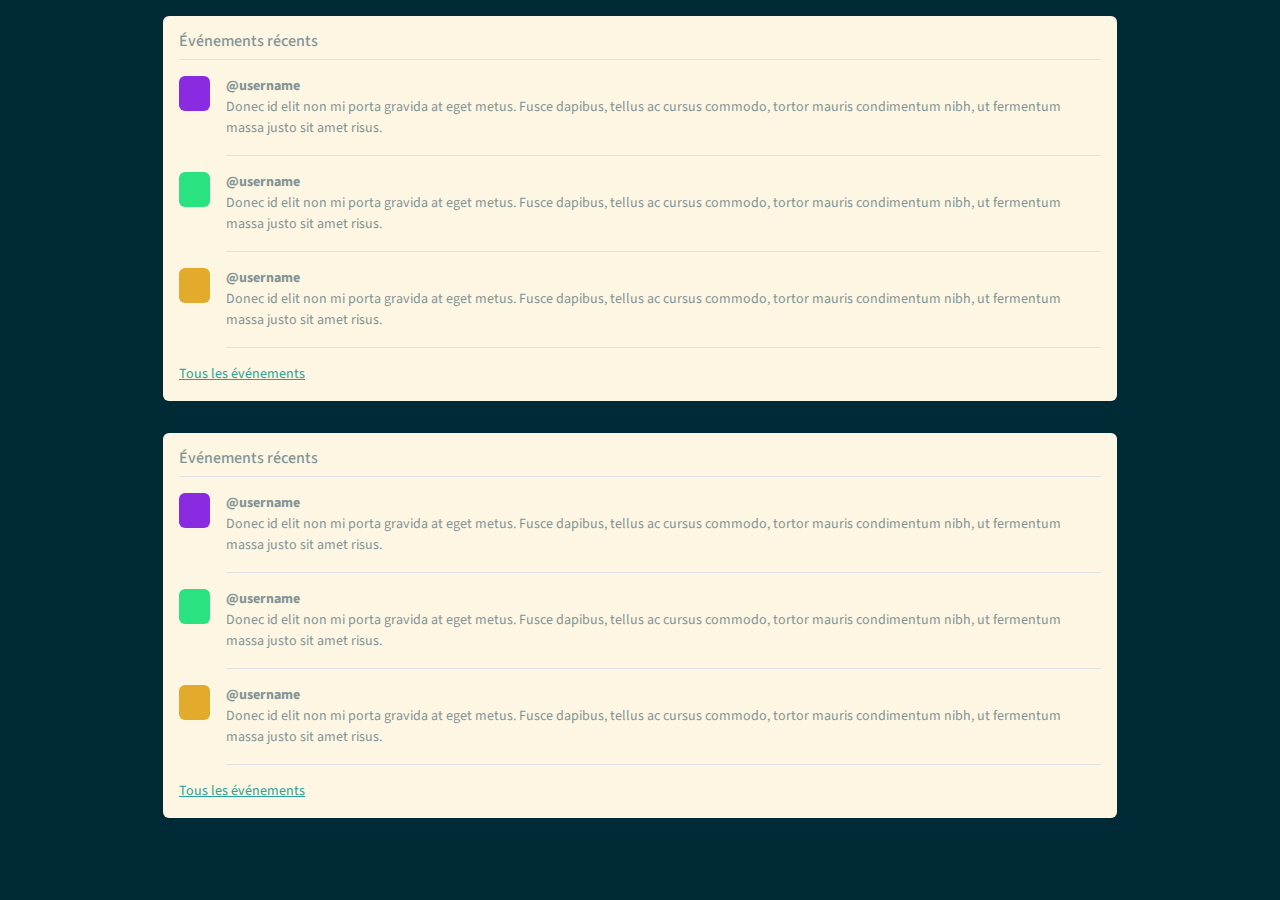
==== commit 8a40c136: "comments ok" ====
--- a/elements/cards_list_participents.html
+++ b/elements/cards_list_participents.html
@@ -10,36 +10,79 @@
 </head>
 
 <body>
-  <div class="container-fluid">
-    <div class="my-3 p-3 bg-light rounded box-shadow">
-      <h6 class="border-bottom border-gray pb-2 mb-0">Événements récents</h6>
-      <div class="media text-muted pt-3 d-flex">
-        <div class="mr-2 rounded" style="width: 35px;height: 35px;background-color: blueviolet;">
+  <div class="row">
+    <div class="container-fluid w-75">
+      <div class="my-3 p-3 bg-light rounded box-shadow">
+        <h6 class="border-bottom border-gray pb-2 mb-0">Événements récents</h6>
+        <div class="media text-muted pt-3 d-flex">
+          <div class="mr-2 rounded" style="width: 35px;height: 35px;background-color: blueviolet;">
+          </div>
+          <p class="media-body pb-3 mb-0 ms-3 small lh-125 border-bottom border-gray">
+            <strong class="d-block text-gray-dark">@username</strong>
+            Donec id elit non mi porta gravida at eget metus. Fusce dapibus, tellus ac cursus commodo, tortor mauris
+            condimentum nibh, ut fermentum massa justo sit amet risus.
+          </p>
         </div>
-        <p class="media-body pb-3 mb-0 ms-3 small lh-125 border-bottom border-gray">
-          <strong class="d-block text-gray-dark">@username</strong>
-          Donec id elit non mi porta gravida at eget metus. Fusce dapibus, tellus ac cursus commodo, tortor mauris condimentum nibh, ut fermentum massa justo sit amet risus.
-        </p>
+        <div class="media text-muted pt-3 d-flex">
+          <div class="mr-2 rounded" style="width: 35px;height: 35px;background-color: rgb(43, 226, 128);">
+          </div>
+          <p class="media-body pb-3 mb-0 ms-3 small lh-125 border-bottom border-gray">
+            <strong class="d-block text-gray-dark">@username</strong>
+            Donec id elit non mi porta gravida at eget metus. Fusce dapibus, tellus ac cursus commodo, tortor mauris
+            condimentum nibh, ut fermentum massa justo sit amet risus.
+          </p>
+        </div>
+        <div class="media text-muted pt-3 d-flex">
+          <div class="mr-2 rounded" style="width: 35px;height: 35px;background-color: rgb(226, 171, 43);">
+          </div>
+          <p class="media-body pb-3 mb-0 ms-3 small lh-125 border-bottom border-gray">
+            <strong class="d-block text-gray-dark">@username</strong>
+            Donec id elit non mi porta gravida at eget metus. Fusce dapibus, tellus ac cursus commodo, tortor mauris
+            condimentum nibh, ut fermentum massa justo sit amet risus.
+          </p>
+        </div>
+        <small class="d-block text-right mt-3">
+          <a href="#">Tous les événements</a>
+        </small>
       </div>
-      <div class="media text-muted pt-3 d-flex">
-        <div class="mr-2 rounded" style="width: 35px;height: 35px;background-color: rgb(43, 226, 128);">
+    </div>
+  </div>
+
+  <div class="row">
+    <div class="container-fluid w-75">
+      <div class="my-3 p-3 bg-light rounded box-shadow">
+        <h6 class="border-bottom border-gray pb-2 mb-0">Événements récents</h6>
+        <div class="media text-muted pt-3 d-flex">
+          <div class="mr-2 rounded" style="width: 35px;height: 35px;background-color: blueviolet;">
+          </div>
+          <p class="media-body pb-3 mb-0 ms-3 small lh-125 border-bottom border-gray">
+            <strong class="d-block text-gray-dark">@username</strong>
+            Donec id elit non mi porta gravida at eget metus. Fusce dapibus, tellus ac cursus commodo, tortor mauris
+            condimentum nibh, ut fermentum massa justo sit amet risus.
+          </p>
         </div>
-        <p class="media-body pb-3 mb-0 ms-3 small lh-125 border-bottom border-gray">
-          <strong class="d-block text-gray-dark">@username</strong>
-          Donec id elit non mi porta gravida at eget metus. Fusce dapibus, tellus ac cursus commodo, tortor mauris condimentum nibh, ut fermentum massa justo sit amet risus.
-        </p>
+        <div class="media text-muted pt-3 d-flex">
+          <div class="mr-2 rounded" style="width: 35px;height: 35px;background-color: rgb(43, 226, 128);">
+          </div>
+          <p class="media-body pb-3 mb-0 ms-3 small lh-125 border-bottom border-gray">
+            <strong class="d-block text-gray-dark">@username</strong>
+            Donec id elit non mi porta gravida at eget metus. Fusce dapibus, tellus ac cursus commodo, tortor mauris
+            condimentum nibh, ut fermentum massa justo sit amet risus.
+          </p>
+        </div>
+        <div class="media text-muted pt-3 d-flex">
+          <div class="mr-2 rounded" style="width: 35px;height: 35px;background-color: rgb(226, 171, 43);">
+          </div>
+          <p class="media-body pb-3 mb-0 ms-3 small lh-125 border-bottom border-gray">
+            <strong class="d-block text-gray-dark">@username</strong>
+            Donec id elit non mi porta gravida at eget metus. Fusce dapibus, tellus ac cursus commodo, tortor mauris
+            condimentum nibh, ut fermentum massa justo sit amet risus.
+          </p>
+        </div>
+        <small class="d-block text-right mt-3">
+          <a href="#">Tous les événements</a>
+        </small>
       </div>
-      <div class="media text-muted pt-3 d-flex">
-        <div class="mr-2 rounded" style="width: 35px;height: 35px;background-color: rgb(226, 171, 43);">
-        </div>
-        <p class="media-body pb-3 mb-0 ms-3 small lh-125 border-bottom border-gray">
-          <strong class="d-block text-gray-dark">@username</strong>
-          Donec id elit non mi porta gravida at eget metus. Fusce dapibus, tellus ac cursus commodo, tortor mauris condimentum nibh, ut fermentum massa justo sit amet risus.
-        </p>
-      </div>
-      <small class="d-block text-right mt-3">
-        <a href="#">Tous les événements</a>
-      </small>
     </div>
   </div>
 
